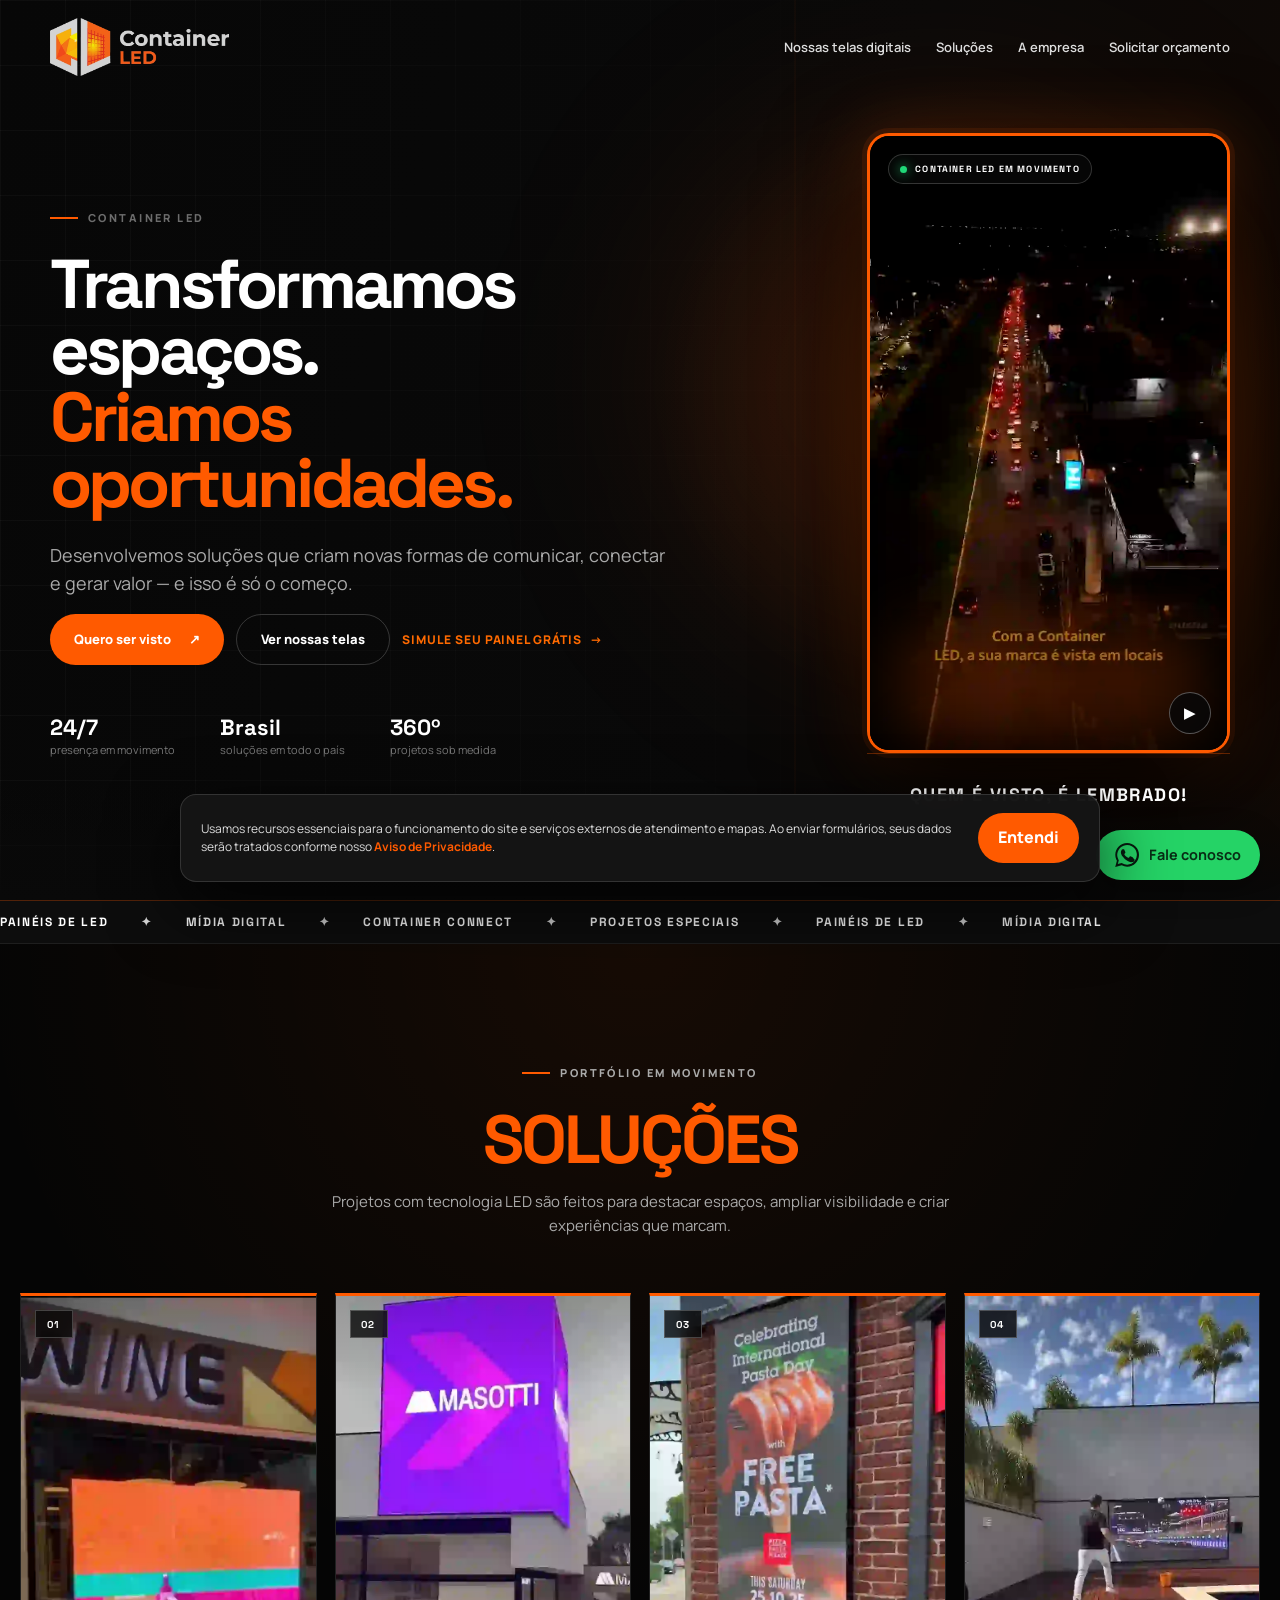
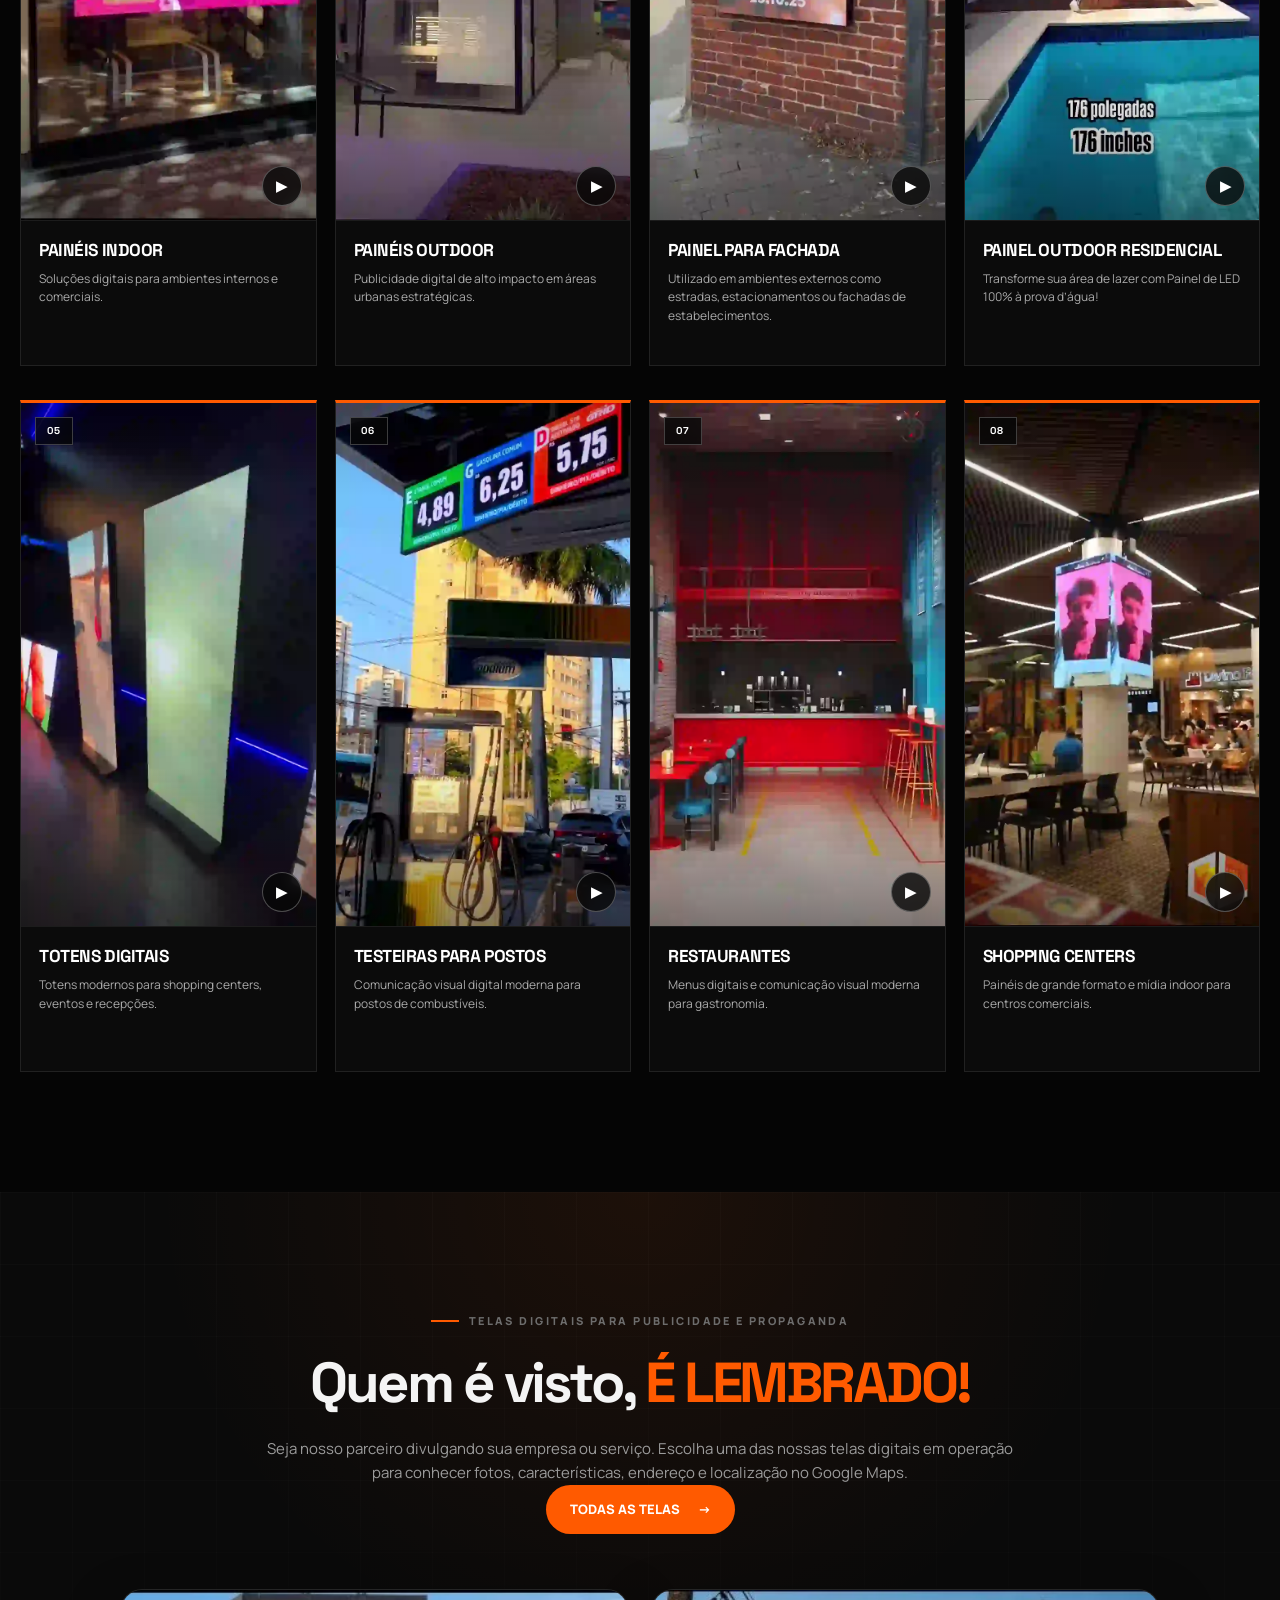
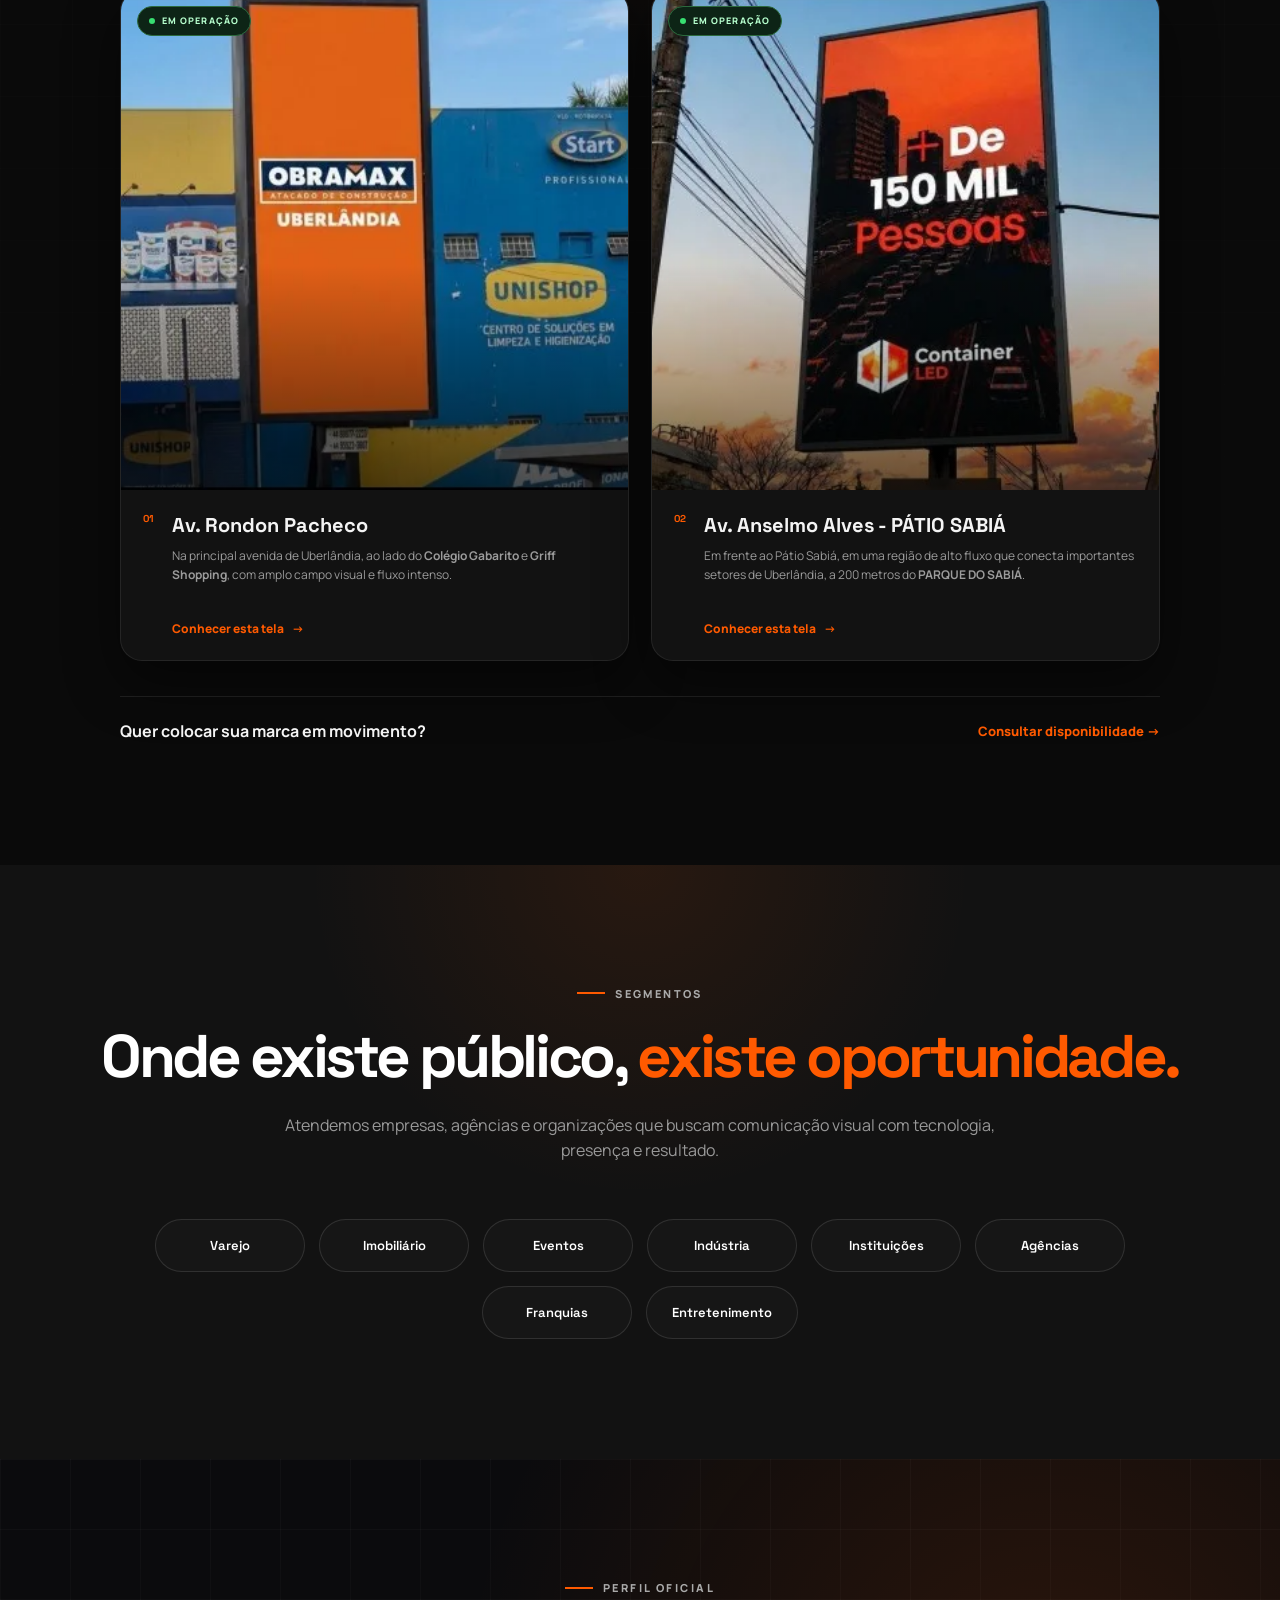
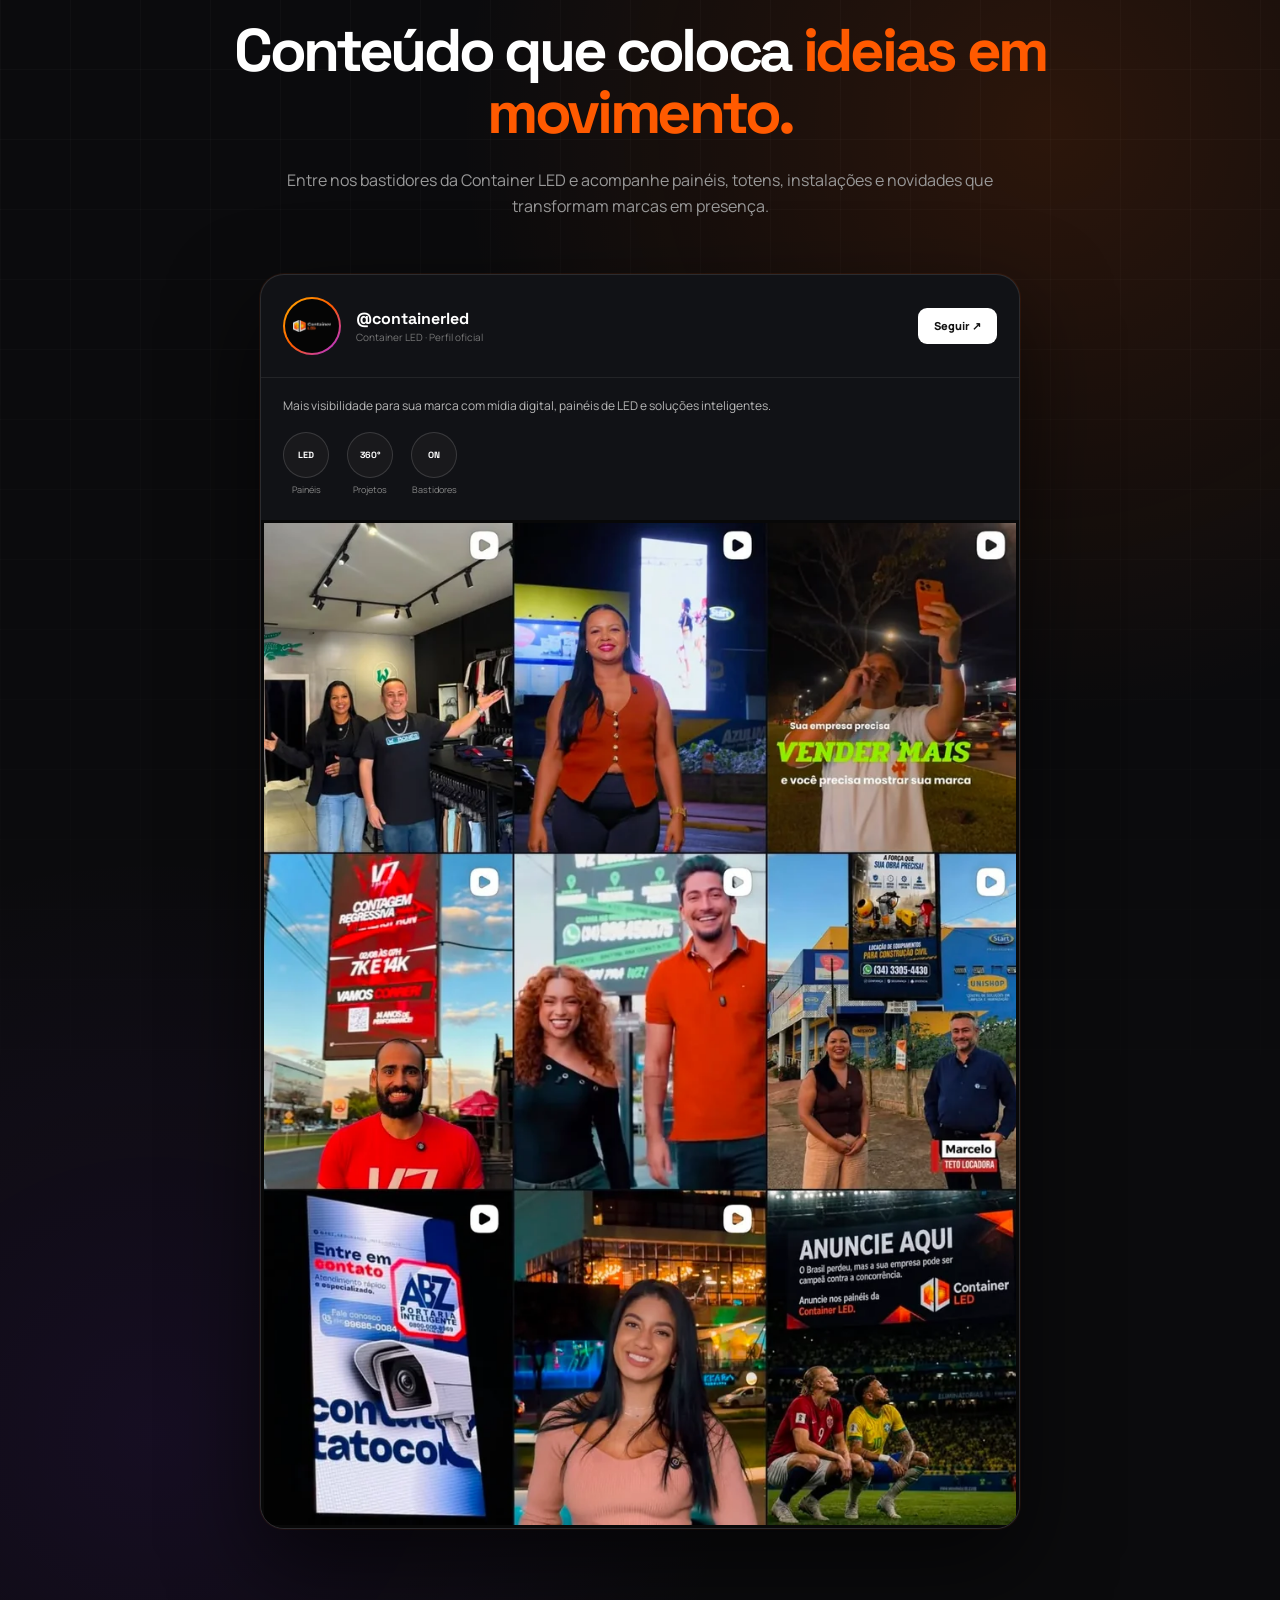
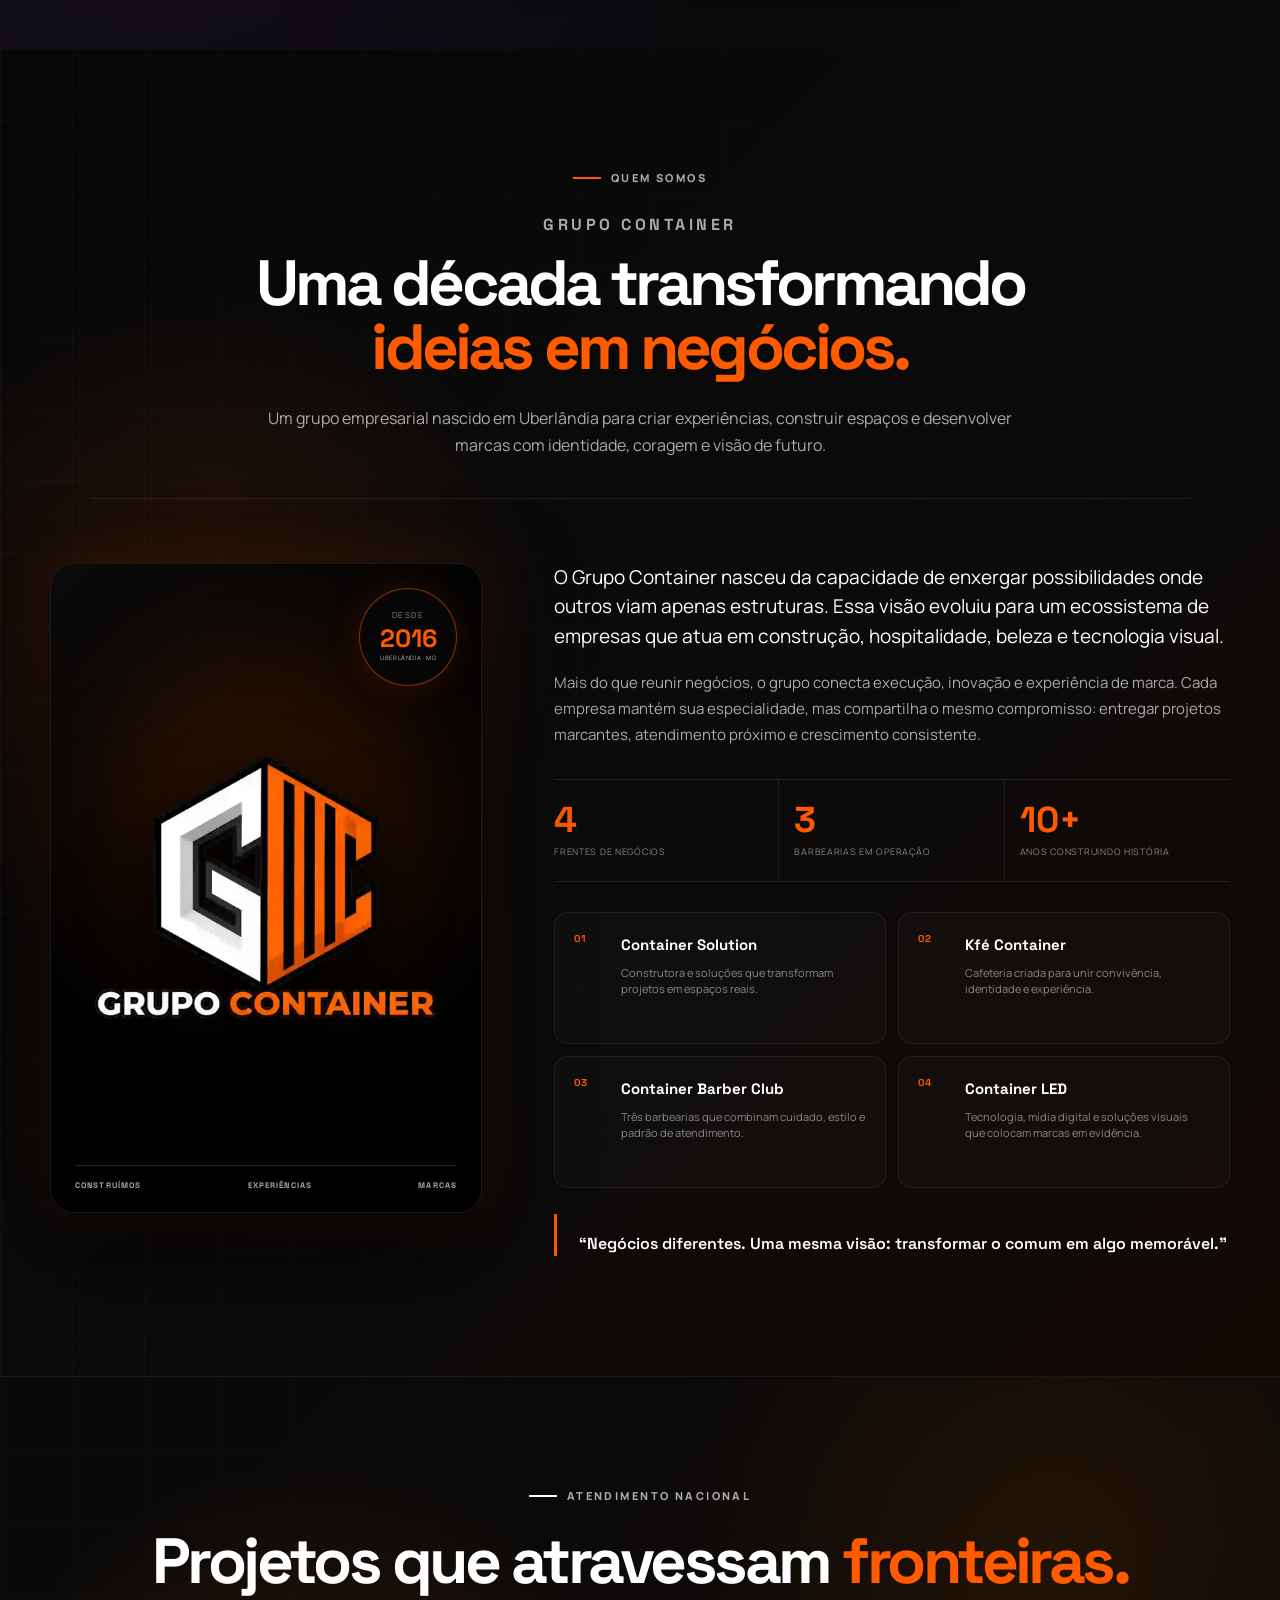
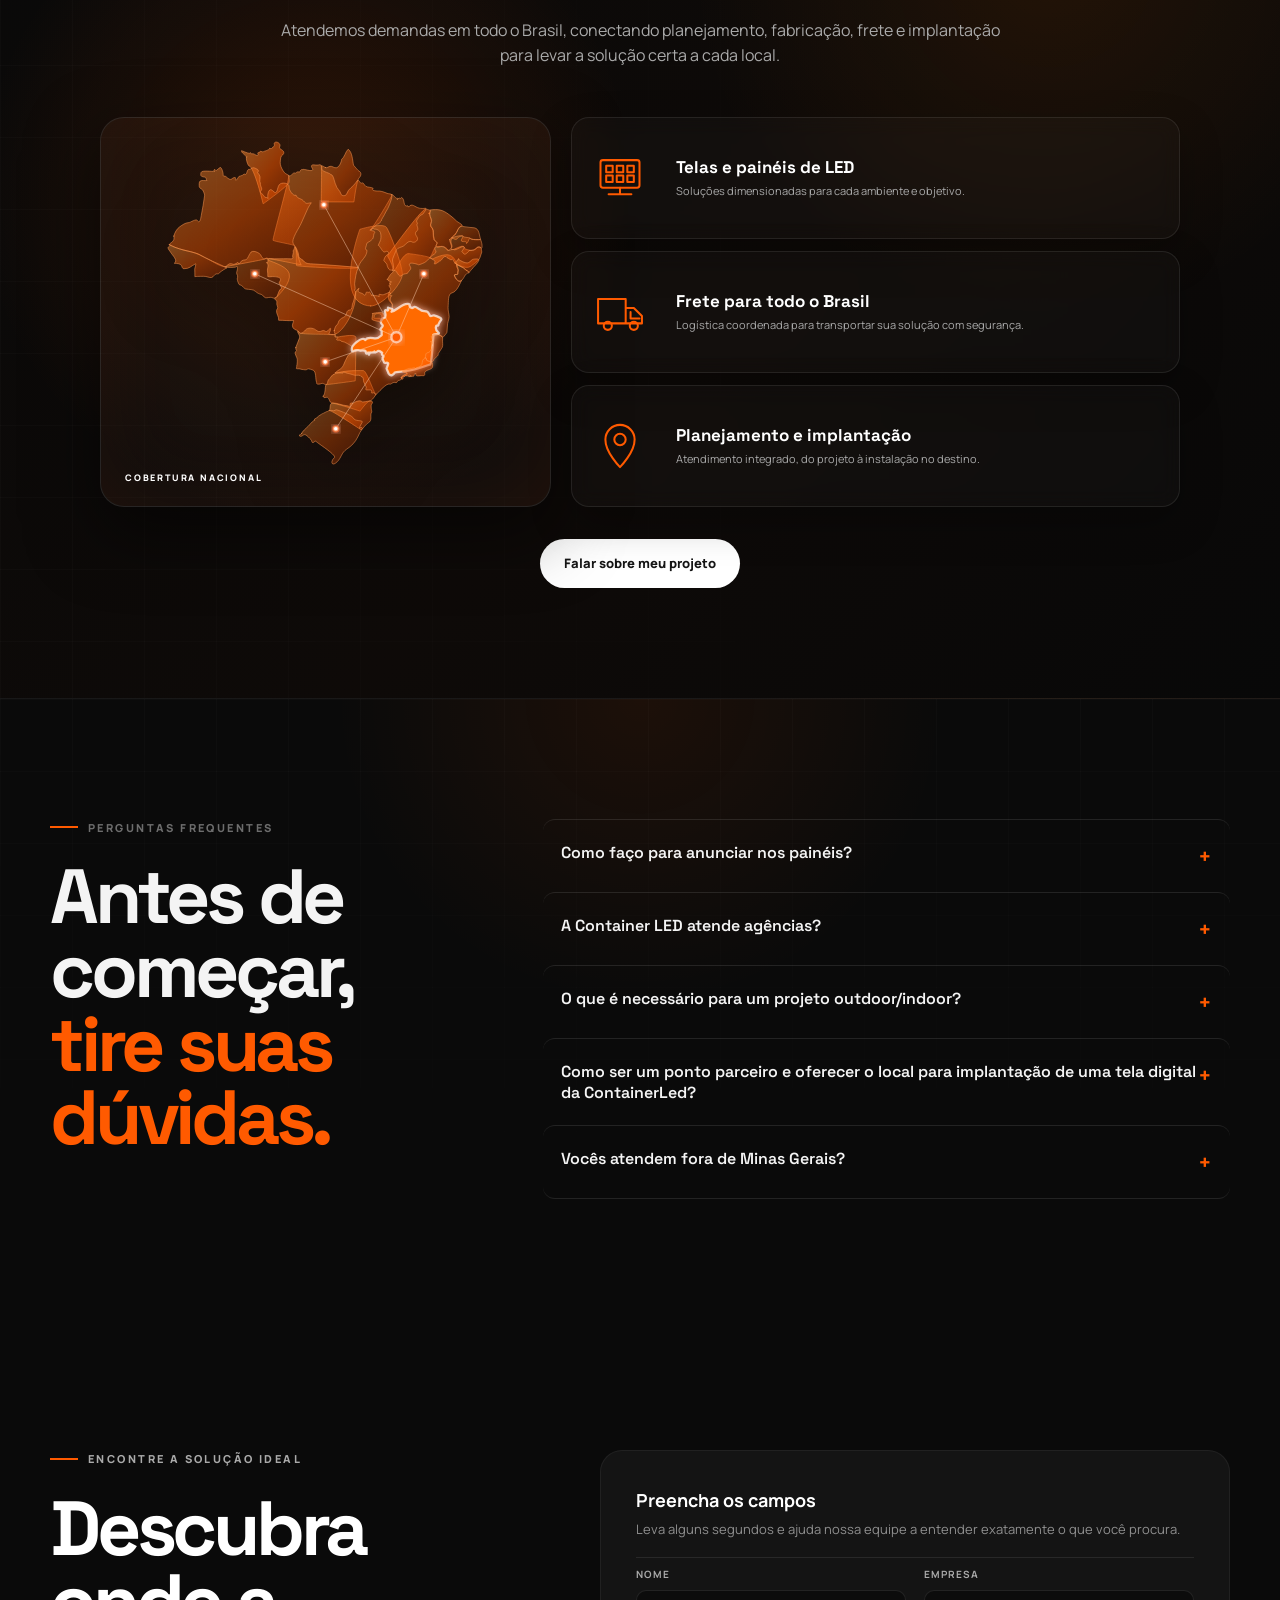
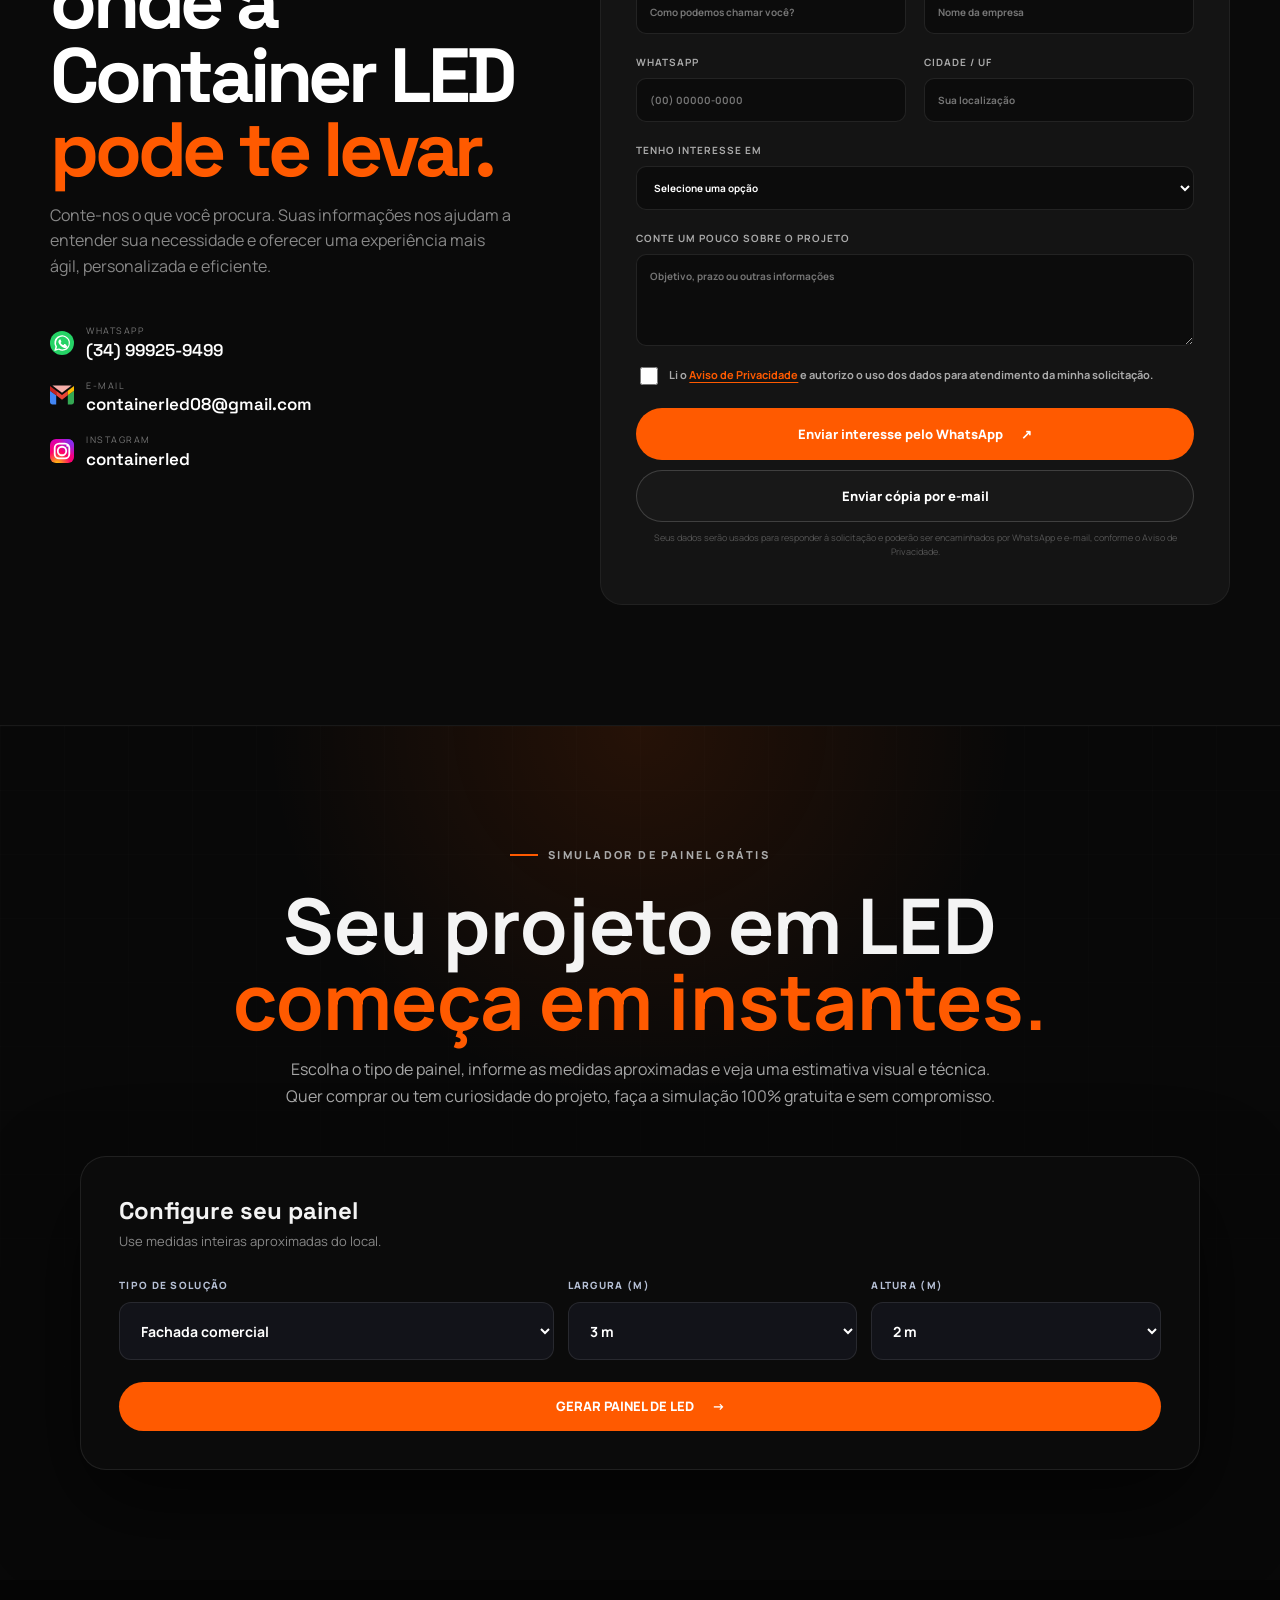
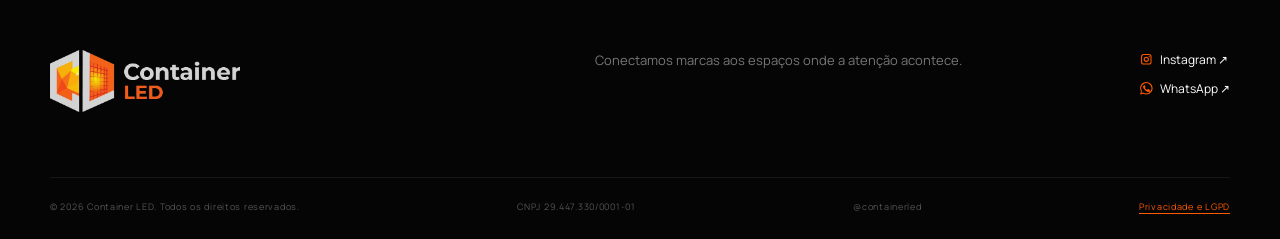
==== index.html @ d74124b4 "Atualiza catálogo de telas e adiciona Terminal Central" ====
<!doctype html>
<html lang="pt-BR">
<head>
  <meta charset="utf-8">
  <meta name="viewport" content="width=device-width, initial-scale=1">
  <meta name="description" content="Container LED: publicidade em painéis de LED, mobiliário urbano inteligente e soluções corporativas em LED em todo o Brasil.">
  <meta name="theme-color" content="#090909">
  <title>Container LED | Mídia que movimenta cidades</title>
  <link rel="preconnect" href="https://fonts.googleapis.com">
  <link rel="preconnect" href="https://fonts.gstatic.com" crossorigin>
  <link href="https://fonts.googleapis.com/css2?family=Manrope:wght@400;500;600;700;800&family=Space+Grotesk:wght@500;600;700&display=swap" rel="stylesheet">
  <link rel="stylesheet" href="styles-v36.css">
  <script src="script-v22.js" defer></script>
  <style>
    @media(max-width:960px){
      .main-nav.open{transform:translateX(0)!important}
      .main-nav .nav-cta{padding:0;border:0;border-radius:0;background:none}
    }
  </style>
</head>
<body>
  <a class="skip-link" href="#conteudo">Ir para o conteúdo</a>
  <header class="site-header" id="inicio">
    <div class="container nav-wrap">
      <a class="brand brand-image" href="#inicio" aria-label="Container LED - início"><img src="assets/container-led-logo.webp" alt="Container LED"></a>
      <button class="menu-toggle" aria-label="Abrir menu" aria-expanded="false" aria-controls="menu"><span></span><span></span><span></span></button>
      <nav id="menu" class="main-nav" aria-label="Navegação principal">
        <a href="/telas-digitais">Nossas telas digitais</a>
        <a href="#solucoes">Soluções</a>
        <a href="#empresa">A empresa</a>
        <a class="nav-cta" href="#orcamento">Solicitar orçamento</a>
      </nav>
    </div>
  </header>

  <main id="conteudo">
    <section class="hero hero-cinema">
      <div class="hero-grid" aria-hidden="true"></div>
      <div class="hero-orb hero-orb-one" aria-hidden="true"></div>
      <div class="container hero-layout">
        <div class="hero-content">
        <div class="eyebrow"><span></span> CONTAINER LED</div>
        <h1>Transformamos espaços.<br><em>Criamos oportunidades.</em></h1>
        <p>Desenvolvemos soluções que criam novas formas de comunicar, conectar e gerar valor — e isso é só o começo.</p>
        <div class="hero-actions">
          <a class="button button-primary" href="#orcamento">Quero ser visto <span>↗</span></a>
          <a class="button button-ghost" href="/telas-digitais">Ver nossas telas</a><a class="hero-simulator-link" href="#simulador">Simule seu painel grátis <span>→</span></a>
        </div>
        <div class="hero-stats" aria-label="Diferenciais">
          <div><strong>24/7</strong><span>presença em movimento</span></div>
          <div><strong>Brasil</strong><span>soluções em todo o país</span></div>
          <div><strong>360º</strong><span>projetos sob medida</span></div>
        </div>
        </div>
      <figure class="hero-panel hero-video-shell" aria-label="Container LED em movimento pela cidade">
        <div class="hero-video-frame">
          <video class="hero-main-video" autoplay muted loop playsinline preload="metadata" poster="assets/hero/video-primeira-pagina-poster.webp">
            <source src="assets/hero/video-primeira-pagina.mp4" type="video/mp4">
            Seu navegador não suporta vídeos HTML5.
          </video>
          <div class="hero-video-glow" aria-hidden="true"></div>
          <span class="hero-video-badge"><i></i> CONTAINER LED EM MOVIMENTO</span>
          <button class="hero-video-toggle" type="button" aria-label="Pausar vídeo principal">Ⅱ</button>
        </div>
        <figcaption><strong>QUEM É VISTO, É LEMBRADO!</strong></figcaption>
      </figure>
      </div>
    </section>

    <section class="marquee" aria-label="Soluções oferecidas"><div>PAINÉIS DE LED <span>✦</span> MÍDIA DIGITAL <span>✦</span> CONTAINER CONNECT <span>✦</span> PROJETOS ESPECIAIS <span>✦</span> PAINÉIS DE LED <span>✦</span> MÍDIA DIGITAL</div></section>

    <section class="section solutions-grid-section solutions-video-section" id="solucoes">
      <div class="container">
        <div class="solutions-grid-heading reveal">
          <div class="eyebrow light solutions-kicker"><span></span> PORTFÓLIO EM MOVIMENTO</div>
          <h2>SOLUÇÕES</h2>
          <p>Projetos com tecnologia LED são feitos para destacar espaços, ampliar visibilidade e criar experiências que marcam.</p>
        </div>
        <div class="solutions-video-grid">
          <article class="solution-video-card reveal">
            <div class="solution-video-media">
              <video class="solution-video" muted loop playsinline preload="metadata" poster="assets/videos/paineis-indoor-poster.webp" aria-label="Painel de LED indoor em ambiente comercial">
                <source src="assets/videos/paineis-indoor.mp4" type="video/mp4">
                Seu navegador não suporta vídeos HTML5.
              </video>
              <span class="solution-video-index">01</span>
              <button class="solution-video-toggle" type="button" aria-label="Pausar vídeo de PAINÉIS INDOOR" data-title="PAINÉIS INDOOR">Ⅱ</button>
            </div>
            <div class="solution-video-copy">
              <h3>PAINÉIS INDOOR</h3>
              <p>Soluções digitais para ambientes internos e comerciais.</p>
            </div>
          </article>
          <article class="solution-video-card reveal">
            <div class="solution-video-media">
              <video class="solution-video" muted loop playsinline preload="metadata" poster="assets/videos/paineis-outdoor-poster.webp" aria-label="Painel de LED outdoor em área urbana">
                <source src="assets/videos/paineis-outdoor.mp4" type="video/mp4">
                Seu navegador não suporta vídeos HTML5.
              </video>
              <span class="solution-video-index">02</span>
              <button class="solution-video-toggle" type="button" aria-label="Pausar vídeo de PAINÉIS OUTDOOR" data-title="PAINÉIS OUTDOOR">Ⅱ</button>
            </div>
            <div class="solution-video-copy">
              <h3>PAINÉIS OUTDOOR</h3>
              <p>Publicidade digital de alto impacto em áreas urbanas estratégicas.</p>
            </div>
          </article>
          <article class="solution-video-card reveal">
            <div class="solution-video-media">
              <video class="solution-video" muted loop playsinline preload="metadata" poster="assets/videos/painel-fachada-poster.webp" aria-label="Painel de LED instalado em fachada">
                <source src="assets/videos/painel-fachada.mp4" type="video/mp4">
                Seu navegador não suporta vídeos HTML5.
              </video>
              <span class="solution-video-index">03</span>
              <button class="solution-video-toggle" type="button" aria-label="Pausar vídeo de PAINEL PARA FACHADA" data-title="PAINEL PARA FACHADA">Ⅱ</button>
            </div>
            <div class="solution-video-copy">
              <h3>PAINEL PARA FACHADA</h3>
              <p>Utilizado em ambientes externos como estradas, estacionamentos ou fachadas de estabelecimentos.</p>
            </div>
          </article>
          <article class="solution-video-card reveal">
            <div class="solution-video-media">
              <video class="solution-video" muted loop playsinline preload="metadata" poster="assets/videos/outdoor-residencial-poster.webp" aria-label="Painel de LED outdoor em área residencial">
                <source src="assets/videos/outdoor-residencial.mp4" type="video/mp4">
                Seu navegador não suporta vídeos HTML5.
              </video>
              <span class="solution-video-index">04</span>
              <button class="solution-video-toggle" type="button" aria-label="Pausar vídeo de PAINEL OUTDOOR RESIDENCIAL" data-title="PAINEL OUTDOOR RESIDENCIAL">Ⅱ</button>
            </div>
            <div class="solution-video-copy">
              <h3>PAINEL OUTDOOR RESIDENCIAL</h3>
              <p>Transforme sua área de lazer com Painel de LED 100% à prova d’água!</p>
            </div>
          </article>
          <article class="solution-video-card reveal">
            <div class="solution-video-media">
              <video class="solution-video" muted loop playsinline preload="metadata" poster="assets/videos/totens-digitais-poster.webp" aria-label="Totem digital em ambiente comercial">
                <source src="assets/videos/totens-digitais.mp4" type="video/mp4">
                Seu navegador não suporta vídeos HTML5.
              </video>
              <span class="solution-video-index">05</span>
              <button class="solution-video-toggle" type="button" aria-label="Pausar vídeo de TOTENS DIGITAIS" data-title="TOTENS DIGITAIS">Ⅱ</button>
            </div>
            <div class="solution-video-copy">
              <h3>TOTENS DIGITAIS</h3>
              <p>Totens modernos para shopping centers, eventos e recepções.</p>
            </div>
          </article>
          <article class="solution-video-card reveal">
            <div class="solution-video-media">
              <video class="solution-video" muted loop playsinline preload="metadata" poster="assets/videos/testeiras-postos-poster.webp" aria-label="Testeira digital de LED em posto de combustível">
                <source src="assets/videos/testeiras-postos.mp4" type="video/mp4">
                Seu navegador não suporta vídeos HTML5.
              </video>
              <span class="solution-video-index">06</span>
              <button class="solution-video-toggle" type="button" aria-label="Pausar vídeo de TESTEIRAS PARA POSTOS" data-title="TESTEIRAS PARA POSTOS">Ⅱ</button>
            </div>
            <div class="solution-video-copy">
              <h3>TESTEIRAS PARA POSTOS</h3>
              <p>Comunicação visual digital moderna para postos de combustíveis.</p>
            </div>
          </article>
          <article class="solution-video-card reveal">
            <div class="solution-video-media">
              <video class="solution-video" muted loop playsinline preload="metadata" poster="assets/videos/restaurantes-poster.webp" aria-label="Painéis de LED e menus digitais em restaurante">
                <source src="assets/videos/restaurantes.mp4" type="video/mp4">
                Seu navegador não suporta vídeos HTML5.
              </video>
              <span class="solution-video-index">07</span>
              <button class="solution-video-toggle" type="button" aria-label="Pausar vídeo de RESTAURANTES" data-title="RESTAURANTES">Ⅱ</button>
            </div>
            <div class="solution-video-copy">
              <h3>RESTAURANTES</h3>
              <p>Menus digitais e comunicação visual moderna para gastronomia.</p>
            </div>
          </article>
          <article class="solution-video-card reveal">
            <div class="solution-video-media">
              <video class="solution-video" muted loop playsinline preload="metadata" poster="assets/videos/shopping-centers-poster.webp" aria-label="Painel de LED em shopping center">
                <source src="assets/videos/shopping-centers.mp4" type="video/mp4">
                Seu navegador não suporta vídeos HTML5.
              </video>
              <span class="solution-video-index">08</span>
              <button class="solution-video-toggle" type="button" aria-label="Pausar vídeo de SHOPPING CENTERS" data-title="SHOPPING CENTERS">Ⅱ</button>
            </div>
            <div class="solution-video-copy">
              <h3>SHOPPING CENTERS</h3>
              <p>Painéis de grande formato e mídia indoor para centros comerciais.</p>
            </div>
          </article>
        </div>
      </div>
    </section>

    <section class="section" id="paineis">
      <div class="container">
        <div class="section-heading media-exterior-heading reveal">
          <div class="eyebrow"><span></span> TELAS DIGITAIS PARA PUBLICIDADE E PROPAGANDA</div>
          <h2>Quem é visto, <em>É LEMBRADO!</em></h2>
          <p>Seja nosso parceiro divulgando sua empresa ou serviço. Escolha uma das nossas telas digitais em operação para conhecer fotos, características, endereço e localização no Google Maps.</p>
          <a class="button button-primary home-all-screens" href="/telas-digitais/">TODAS AS TELAS <span>→</span></a>
        </div>
        <div class="panel-cards two-panel-grid">
          <a class="location-card panel-choice reveal" href="/telas-digitais/" aria-label="Conhecer a Tela 01 da Avenida Rondon Pacheco">
            <div class="card-visual panel-photo"><img src="assets/painel-rondon.webp" alt="Painel da Avenida Rondon Pacheco"><span class="status status-live">Em operação</span></div>
            <div class="card-body"><span class="card-index">01</span><div><h3>Av. Rondon Pacheco</h3><p>Na principal avenida de Uberlândia, ao lado do <strong>Colégio Gabarito</strong> e <strong>Griff Shopping</strong>, com amplo campo visual e fluxo intenso.</p><span class="panel-open">Conhecer esta tela <b>→</b></span></div></div>
          </a>
          <a class="location-card panel-choice reveal" href="/telas-digitais/" aria-label="Conhecer a Tela 02 da Avenida Anselmo Alves, Pátio Sabiá">
            <div class="card-visual panel-photo"><img src="assets/painel-anselmo-patio-sabia.webp" alt="Painel da Avenida Anselmo Alves em frente ao Pátio Sabiá"><span class="status status-live">Em operação</span></div>
            <div class="card-body"><span class="card-index">02</span><div><h3>Av. Anselmo Alves - PÁTIO SABIÁ</h3><p>Em frente ao Pátio Sabiá, em uma região de alto fluxo que conecta importantes setores de Uberlândia, a 200 metros do <strong>PARQUE DO SABIÁ</strong>.</p><span class="panel-open">Conhecer esta tela <b>→</b></span></div></div>
          </a>
        </div>
        <div class="section-cta reveal"><p>Quer colocar sua marca em movimento?</p><a class="text-link" href="#orcamento" data-interest="Publicidade em painel de LED">Consultar disponibilidade <span>→</span></a></div>
      </div>
    </section>

    <section class="section dark-section segments-section" id="segmentos">
      <div class="container">
        <div class="section-heading centered-section-heading reveal">
          <div class="eyebrow light"><span></span> SEGMENTOS</div>
          <h2>Onde existe público, <em>existe oportunidade.</em></h2>
          <p>Atendemos empresas, agências e organizações que buscam comunicação visual com tecnologia, presença e resultado.</p>
        </div>
        <div class="segments reveal"><span>Varejo</span><span>Imobiliário</span><span>Eventos</span><span>Indústria</span><span>Instituições</span><span>Agências</span><span>Franquias</span><span>Entretenimento</span></div>
      </div>
    </section>
    <section class="section instagram-section instagram-profile-section" id="instagram">
      <div class="container">
        <div class="section-heading instagram-heading centered-section-heading reveal">
          <div class="eyebrow light"><span></span> PERFIL OFICIAL</div>
          <h2>Conteúdo que coloca <em>ideias em movimento.</em></h2>
          <p>Entre nos bastidores da Container LED e acompanhe painéis, totens, instalações e novidades que transformam marcas em presença.</p>
        </div>
        <div class="instagram-profile-stage reveal">
          <div class="instagram-profile-card">
            <div class="instagram-profile-bar">
              <span class="instagram-avatar"><img src="assets/container-led-logo.webp" alt=""></span>
              <div><strong>@containerled</strong><span>Container LED · Perfil oficial</span></div>
              <a href="https://www.instagram.com/containerled/" target="_blank" rel="noopener">Seguir ↗</a>
            </div>
            <p class="instagram-bio">Mais visibilidade para sua marca com mídia digital, painéis de LED e soluções inteligentes.</p>
            <div class="instagram-highlights" aria-label="Conteúdos do Instagram"><span><i>LED</i>Painéis</span><span><i>360°</i>Projetos</span><span><i>ON</i>Bastidores</span></div>
            <div class="instagram-preview-grid instagram-feed-thumbnail-wrap">
              <a class="instagram-feed-thumbnail" href="https://www.instagram.com/containerled/" target="_blank" rel="noopener" aria-label="Abrir o perfil oficial @containerled no Instagram">
                <img src="assets/instagram-feed-containerled.webp" alt="Miniatura do perfil oficial da Container LED no Instagram com nove publicações recentes">
              </a>
            </div>
          </div>
        </div>
      </div>
    </section>
    <section class="section company-section company-authority" id="empresa">
      <div class="company-authority-grid-bg" aria-hidden="true"></div>
      <div class="container">
        <div class="company-authority-heading company-centered-heading reveal">
          <div class="eyebrow light"><span></span> QUEM SOMOS</div>
          <p class="company-signature">GRUPO CONTAINER</p>
          <h2>Uma década transformando <em>ideias em negócios.</em></h2>
          <p>Um grupo empresarial nascido em Uberlândia para criar experiências, construir espaços e desenvolver marcas com identidade, coragem e visão de futuro.</p>
        </div>
        <div class="company-authority-grid">
          <div class="company-art company-art-authority reveal">
            <div class="company-art-halo" aria-hidden="true"></div>
            <img src="assets/hero/grupo-container-logo.webp" alt="Logomarca oficial do Grupo Container">
            <div class="company-seal"><small>DESDE</small><strong>2016</strong><span>UBERLÂNDIA · MG</span></div>
            <div class="company-art-caption"><span>CONSTRUÍMOS</span><span>EXPERIÊNCIAS</span><span>MARCAS</span></div>
          </div>
          <div class="company-copy company-authority-copy reveal">
            <p class="company-lead">O Grupo Container nasceu da capacidade de enxergar possibilidades onde outros viam apenas estruturas. Essa visão evoluiu para um ecossistema de empresas que atua em construção, hospitalidade, beleza e tecnologia visual.</p>
            <p>Mais do que reunir negócios, o grupo conecta execução, inovação e experiência de marca. Cada empresa mantém sua especialidade, mas compartilha o mesmo compromisso: entregar projetos marcantes, atendimento próximo e crescimento consistente.</p>
            <div class="group-proof" aria-label="Números do Grupo Container">
              <div><strong>4</strong><span>frentes de negócios</span></div>
              <div><strong>3</strong><span>barbearias em operação</span></div>
              <div><strong>10+</strong><span>anos construindo história</span></div>
            </div>
            <div class="group-brands" aria-label="Empresas do Grupo Container">
              <article><span>01</span><div><strong>Container Solution</strong><p>Construtora e soluções que transformam projetos em espaços reais.</p></div></article>
              <article><span>02</span><div><strong>Kfé Container</strong><p>Cafeteria criada para unir convivência, identidade e experiência.</p></div></article>
              <article><span>03</span><div><strong>Container Barber Club</strong><p>Três barbearias que combinam cuidado, estilo e padrão de atendimento.</p></div></article>
              <article><span>04</span><div><strong>Container LED</strong><p>Tecnologia, mídia digital e soluções visuais que colocam marcas em evidência.</p></div></article>
            </div>
            <blockquote>“Negócios diferentes. Uma mesma visão: transformar o comum em algo memorável.”</blockquote>
          </div>
        </div>
      </div>
    </section>

    <section class="brazil-section national-section" id="brasil">
      <div class="container brazil-content brazil-centered reveal">
        <div class="national-heading">
          <div class="eyebrow light"><span></span> ATENDIMENTO NACIONAL</div>
          <h2>Projetos que atravessam <em>fronteiras.</em></h2>
          <p>Atendemos demandas em todo o Brasil, conectando planejamento, fabricação, frete e implantação para levar a solução certa a cada local.</p>
        </div>
        <div class="national-coverage">
          <div class="coverage-map" aria-label="Cobertura em todo o território brasileiro">
            <!-- Geometria do mapa adaptada de LucasBassetti/mapa-brasil-svg (MIT). Consulte THIRD_PARTY_NOTICES.md. -->
            <svg class="brazil-map-graphic" viewBox="0 0 450 460" role="img" aria-label="Mapa do Brasil em laranja com o estado de Minas Gerais destacado">
  <title>Atendimento em todo o Brasil, com Minas Gerais em destaque</title>
  <defs>
    <linearGradient id="br-map-fill" x1="0" y1="0" x2="1" y2="1"><stop offset="0" stop-color="#ff9a3d"></stop><stop offset=".52" stop-color="#ff5a00"></stop><stop offset="1" stop-color="#9f2e00"></stop></linearGradient>
    <filter id="br-map-glow" x="-30%" y="-30%" width="160%" height="160%"><feGaussianBlur stdDeviation="5" result="blur"></feGaussianBlur><feMerge><feMergeNode in="blur"></feMergeNode><feMergeNode in="SourceGraphic"></feMergeNode></feMerge></filter>
  </defs>
  <g class="brazil-states"><g class="brazil-state" data-state="Tocantins" data-code="17"><path d="M289.558,235.641 c16.104,0.575,44.973-31.647,44.835-45.259c-0.136-13.612-17.227-58.446-22.349-66.088c-5.122-7.628-37.905,2.506-37.905,2.506 S234.852,233.695,289.558,235.641z"></path></g><g class="brazil-state" data-state="Bahia" data-code="29"><path d="M313.276,197.775 c2.084-2.739,3.506-7.012,6.464-8.764c1.641-0.973,3.232-4.684,4.271-5.163c2.304-1.014,12.161-25.143,20.706-22.513 c1.095,0.342,29.881,3.478,32.153,7.532c2.246-0.506,17.582-8.804,25.829-4.999c9.172,4.246,11.225,20.679,11.2,20.843 c0.107,0.328-0.823,5.765-0.985,5.929c-1.15,1-5.258-0.807-4.22,2.138c1.317,3.751,5.094,10.583,9.97,6.613 c-3.669,6.574-6.846,16.022-13.966,17.747c-5.808,1.411-4.605,13.421-5.178,18.037c-0.465,3.75,0.192,8.448,1.014,12.117 c1.148,4.959-0.821,8.6-1.808,13.42c-0.822,4.162-0.219,8.299-0.987,12.297c-0.271,1.286-4.407,5.723-5.559,7.148 c-1.616-1.426-63.952-37.248-73.1-36.265c1.149-3.738,2.438-9.559-0.741-12.723c-8.625-8.572-0.135-19.335-0.162-19.432 c-0.546-1.725-5.396-6.079-0.026-7.175c-3.175,0.959-1.944-4.027,0.875-3.012C316.726,200.733,314.044,200.527,313.276,197.775z"></path></g><g class="brazil-state" data-state="Sergipe" data-code="28"><path d="M408.561,191.735 c0.521-1.505,2.465-0.725,3.533-0.794c2.273-0.164,0.494-2.738,1.095-3.778c2.026-3.793-2.738-5.999-1.998-10.408 c4.024,1.931,9.448,3.397,12.408,6.89c1.343,1.533,5.504,2.656,5.832,4.847c-6.822,0.384-6.901,8.819-11.942,11.572 C413.545,202.212,407.055,193.721,408.561,191.735z"></path></g><g class="brazil-state" data-state="Pernambuco" data-code="26"><path d="M373.011,167.238 c2.709-0.795,6.218-14.106,8.325-15.106c4.136-1.986,17.255-1.437,17.8,4.903c-0.437-0.068,8.189-2.273,7.479-1.466 c1.7-0.711,10.518-4.723,12.599-4.82c0.274-0.013,4.603,0.905,3.068,2.315c-0.464,0.439,4.219,3.698,10.789,3.45 c4.66-0.176,5.179-3.436,8.627-4.409c5.89-1.67,4.737,3.698,5.589,6.943c-1.182,2.684-1.646,5.586-2.74,8.285 c-1.533,3.792-9.804,9.791-13.39,12.119c-7.287,4.778-21.802-4.067-22.762-5.67c-0.602-0.985-2.55-5.121-3.178-5.107 c-0.629,0.356-1.04,0.861-1.287,1.519c-0.904-0.013-7.256-3.533-7.502-4.655c-4.769-1.151-5.425,6.108-8.957,6.19 c0.219,0.108-8.244,6.681-7.506,3.314C383.556,170.4,374.241,168.566,373.011,167.238z"></path></g><g class="brazil-state" data-state="Alagoas" data-code="27"><path d="M413.953,169.018 c3.78,3.313,9.424,5.505,12.547,5.491c3.229-0.013,5.009-3.328,7.421-4.794c1.177-0.712,10.297-1.93,9.174,1.042 c-1.807,4.848-7.122,8.585-10.024,12.789c-2.792,2-3.423,7.093-6.354,1.864c-3.259,0.424-3.722-4.424-6.957-4.477 c-3.668-2.261-7.998-3.769-11.201-6.342C410.615,172.646,412.751,171.359,413.953,169.018z"></path></g><g class="brazil-state" data-state="Rio Grande do Norte" data-code="24"><path d="M404.698,138.795 c2.383-4.027,6.574-6.123,8.49-11.149c1.973-5.107,3.834-5.818,8.764-4.642c5.041,1.207,9.339,0.837,14.57,1.671 c7.534,1.193,6.848,10.968,9.206,16.516c-1.919,1.096-13.972,0.521-15.064-1.657c-1.041-2.067-2.904,7.107-5.094,7.3 c1.532-5.847-12.654,1.78-5.424-8.683c2.545-3.67-6.302-0.808-6.711,0.725C410.121,144.013,407.217,139.151,404.698,138.795z"></path></g><g class="brazil-state" data-state="Ceará" data-code="23"><path d="M372.379,104.409 c0.437-1.368,2.961-3.627,1.043-5.025c12.106-1.328,17.581-0.849,27.66,6.723c4.026,3.054,6.822,5.574,10.571,9.147 c1.317,1.273,7.614,4.313,7.914,6.164c-0.054-0.316-5.396,3.696-5.997,5.217c-1.066,2.684-2.659,6.093-4.3,8.298 c0.025-0.055-6.903,3.957-3.532,4.217c-4.41,3.821-1.015,8.135-0.797,11.517c0.196,2.767-4.38,7.587-6.765,5.422 c-2.244-1.999-3.998-5.711-7.779-5.094c-1.998,0.329-5.476,2.189-7.612,0.479c-2.52-2.054,3.669-5.162-0.545-7.354 c-6.987-3.615-1.264-15.393-6.684-20.239c-3.504-3.136,1.753-7.313,0.109-10.749C374.952,111.68,373.694,105.244,372.379,104.409 C373.035,102.314,374.815,105.971,372.379,104.409z"></path></g><g class="brazil-state" data-state="Piauí" data-code="22"><path d="M320.781,185.478 c2.465-5.149-7.505-20.801-7.505-20.801s47.354-65.868,54.285-66.841c0.299-0.042,6.243,1.768,6.463,2.219 c0.438,0.863-0.821,5.244-0.685,6.587c0.275,2.629,2.879,6.587,2.328,8.684c-1.15,4.736-1.863,6.134,1.369,9.901 c2.794,3.245,0.325,10.16,2.544,14.269c-1.778,4.23,4.768,3.656,3.943,7.613c-0.655,3.163-5.424,7.655-1.176,10.312 c0.274,4.642-4.685,4.983-6.79,7.818c-2.631,2.835-5.535,5.013-7.999,7.888c-0.55,0.671-8.821,4.096-9.998,4.082 c0.302-0.301-17.665-6.449-11.967,2.354c2.463,3.808-1.505,5.56-3.177,8.778c-0.633,2.164-5.836,0.958-7.836,3.205 C328.176,198.748,327.409,180.727,320.781,185.478z"></path></g><g class="brazil-state" data-state="Maranhão" data-code="21"><path d="M288.845,127.827 c4.108-2.726,31.195-48.985,31.386-50.395c1.235,0.397,6.084,7.435,7.562,5.025c0.493,0.013-0.328,2.15-0.547,2.396 c-0.054-0.135,2.189-2.286,2.52-2.436c0.521-0.233,1.948,1.903,3.451-0.726c5.642,1.575,1.314,14.31,9.121,11.694 c-1.147,0.384,1.452,0.74,0.848,1.905c5.095-6.587,8.488-0.027,15.337,1.491c2.025,0.466,6.243,0.575,8.162,0.207 c3.808-0.823-2.082,6.847-2.082,6.887c-1.369,2.986-5.041,1.713-6.818,5.683c-0.684,1.549-3.506,4.327-3.042,6.148 c0.494,1.781,2.081,2.863,0.274,4.629c0.603,2.793,3.066,7.109-0.385,9.12c-4.601,4.383,2.304,7.52,1.316,11.598 c-0.9,3.726-6.244,5.725-9.147,2.78c-4.847-0.11-6.872,3.821-10.406,6.45c-2.74,2.041-8.793,2.493-10.327,5.642 c-1.918,3.929-3.699,8.763-5.341,12.79c-1.699,4.204,6.383,18.762-4.328,15.611c-0.932-0.273-3.396-4.725-3.396-5.738 c-0.081-3.739-2.738-4.176-4.821-7.477c0.356-3.025,2.466-6.929,4.766-8.052c3.342-1.63,1.919-6.629-2.466-4.465 c-3.505,1.726-4.709-2.794-6.958-5.287c0.548,0.59-3.064-4.696-3.146-3.697c0.19-1.89,2.876-5.833,3.341-8.448 c0.575-3.259,0.52-6.764-0.521-10.105c-0.63-2.068-4.656-4.521-6.518-4.437c-1.289,0.287-2.443,0-3.427-0.878 C290.983,125.675,290.983,128.044,288.845,127.827z"></path></g><g class="brazil-state" data-state="Amapá" data-code="16"><path d="M225.198,39.089 c3.274,1.165,3.985-1.315,6.572-1.74c3.616-0.603,5.683,2.725,9.037,2.067c4.055-0.78,7.093-8.025,7.314-11.598 c4.492-3.534,5.503-11.258,9.42-14.68c6.055,4.258,6.11,15.788,7.589,22.485c-0.164,0.083,6.57,7.998,7.944,8.682 c3.396,1.657,3.366,6.203,0.078,9.34c-3.777,3.587-7.449,34.275-7.449,34.275h-46.489c0,0,0.932-50.366,0-51.449 C221.814,36.458,223.334,38.417,225.198,39.089z"></path></g><g class="brazil-state" data-state="Pará" data-code="15"><path d="M173.378,50.619 c2.259,2.63,5.629-4.478,7.901-3.82c3.19,0.918,1.478-1.108,5.026-1.752c1.931,0.806,3.096,0.273,3.519-1.631 c0.535-1.26,1.453-1.726,2.725-1.384c1.768-1.684,13.558,3.603,14.68,0.384c0.629-1.821-4.287-5.709-0.302-6.997 c1.643-0.533,6.012,0.808,8.75-0.068c3.986-1.288,4.876,2.684,4.382,6.066c0.631,3.587,13.145,5.766,12.982,7.97 c3.589-1.518,5.354,12.763,7.105,14.447c0.357,4.26,6.304,8.585,7.07,12.544c0.628,3.396,7.065,3.616,8.213,0.095 c2.578-8.133,9.696-10.022,13.475-16.651c4.603-8.038,3.725,3.752,8.955,1.067c2.11,0.411,2.876,3.629,4.574,4.724 c3.18,2.027,7.779,0.974,10.572,3.013c-4.192,4.382,8.188,3.752,9.231,3.875c4.682,0.575,8.104,2.383,11.855,3.629 c-0.164-0.069,4.792,0.52,5.178,1.245c2.026,3.767-4.904,19.214-6.382,21.486c-1.121,1.713-2.932,4.985-3.727,6.834 c-0.902,2.026-4.764,7.313-4.655,9.229c-1.888,0.972-2.248,4.835-5.012,4.328c-3.096,3.026-8.187,4.999-10.27,8.956 c2.057,0.781,8.325,1.041,5.311,4.272c-0.821,0.877-1.094,5.533-1.615,6.833c-0.575,1.384-4.464,4.779-6.108,5.34 c-4.107,1.426-2.736,4.135-4.271,7.655c-0.933,2.054-0.546,3.491,1.756,4.339c-0.083,2.835-0.988,5.575-2.385,7.998 c-3.041,5.245-9.009,9.818-10.079,16.27c-3.261,3.408-87.066-1.22-87.464-2.644c-1.423-5.012,1.508-24.006-2.808-27.88 c-0.19-2.082-29.893-6.299-30.714-8.081C150.016,140.479,173.173,58.561,173.378,50.619z M319.139,77.664 C319.302,76.912,319.74,78.76,319.139,77.664z"></path></g><g class="brazil-state" data-state="Roraima" data-code="14"><path d="M113.18,24.107 c-0.972-2.753-7.861-5.889-6.999-8.984c0.068-0.232,13.229,6.053,12.79,2.808c0.398,1.329,1.219,1.889,2.439,1.685 c1.889-1.301,7.148,4.204,8.216,1.889c0.438-0.959-1.657-3.753,0.74-3.848c1.026,0.438,1.534,0.164,1.52-0.822 c0.835-1.752,3.575,0.219,4.793,0.083c0.767-1.056,10.625-3.026,9.037-5.094c1.37,0.438,4.574,0.808,4.63-1.547 c4.546-2.054,1.15-4.409,2.644-6.354c2.177-2.82,9.791,0.809,7.327,5.738c-1.972,3.93,7.121,4.027,5.724,9.366 c-0.452,1.686-2.479,2.724-3.423,3.971c-1.179,1.546-1.836,9.243-1.356,11.53c1.041,4.889,3.231,8.695,6.134,12.16 c1.712,2.027,5.614,2.261,5.724,4.369c0.164,2.945,1.165,6.177,0.329,9.092c-1.547,5.424-36.618,30.471-36.618,30.471 s-12.517-52.736-20.335-54.063C115.261,36.417,111.523,25.682,113.18,24.107z"></path></g><g class="brazil-state" data-state="Amazonas" data-code="13"><path d="M10.078,136.412 c1.15-4.972,4.258-10.394,8.215-13.105c4.41-3.027,7.656-5.71,13.105-6.082c2.165-0.149,10.216-5.75,11.983-2.984 c3.711,5.765,4.998-3.739,5.574-7.025c1.726-9.667,3.697-19.322,4.86-29.086c-0.342-1.356-2.013-6.231-2.833-7.163 c-1.453-1.616-4.287-2.122-4.768-4.544c-0.272-1.452-0.574-7.258,1.109-8.121c3.494-1.768,6.547-0.042,9.737-0.89 c-2.561-4.053,0.302-4.327-5.532-5.135c-3.438-0.466-3.971-2.466-2.738-6.368c1.053-3.3,15.898-1,19.088-1.396 c-1.534,0.178-1.11-2.479-0.042-2.616c1.274-0.165,1.576,2.684,3.165,0.998c1.286-1.395,3.189-2.915,4.6-3.751 c2.438-1.45,4.533,8.217,4.465,9.833c-0.041,0.78-0.137,2.438,1.177,2.246c3.012-0.466,4.219,2.849,7.273,4.231 c3.778,1.713,3.929-1.355,7.023-2.068c4.301-0.985,0.711,3.396,2.383,3.793c1.589,0.385,3.806-4.969,4.821-5.572 c0.93-0.533,3.725-0.753,4.846-1.602c3.013-2.245,1.933-1.686,3.492-1.206c3.478,1.041,2.233-8.367,6.491-7.066 c1.822-0.466,3.643-2.34,5.533-2.423c1.041-0.043,6.066,2.287,6.544,3.147c0.589,1.465,0.316,2.795-0.793,3.986 c1.575,1.425,2.698,3.149,3.355,5.162c0.904,2.862-1.286,6.807,0.588,9.299c-0.22,6.655,4.808,7.887-0.396,12.597 c0.192-0.178,6.711,7.067,7.121,8.039c0.971-0.711,4.066,0.849,4.381,1.535c-1.658-3.629,0.547-17.09,6.628-10.915 c7.203,7.327,5.491-3.615,9.148-8.627c2.834-3.875,14.597-3.136,14.077,3.246c-1.082,3.273,6.271,14.256,9.667,11.436 c2.26,5.737,6.889,4.285,10.407,8.051c5.094,5.464,4.37,3.396,11.313,2.848c-2.259,3.602-3.425,4.808-5.272,8.86 c-3.149,6.862-6.15,13.776-9.204,20.678c-2.437,5.505-14.843,23.471-11.105,28.442c4.806,6.395,9.339,30.183,11.324,29.934 c-6.162-0.26-48.079-10.625-51.652-8.105c-1.453,1.013-53.626,10.503-55.9,10.819c-6.369,0.875-18.09-7.272-23.719-10.136 c-8.601-4.381-16.61-8.981-26.088-11.05c-10.282-2.259-20.635-4.793-29.878-10.011C4.121,145.766,12.433,144.779,10.078,136.412z"></path></g><g class="brazil-state" data-state="Acre" data-code="12"><path d="M3.656,148.545 c12.557,7.544,27.524,8.367,41.082,13.2c12.802,8.065,27.278,12.845,40.616,19.872c-2.834,1.205-7.587,4.382-9.983,6.395 c-2.93,2.45-1.3,2.04-4.628,1.957c-2.93-0.069-3.957,4.615-7.203,5.259c-2.999,0.603-7.161-1.958-10.995-1.697 c-1.905,0.136-11.969-0.056-12.64,0.603c0.313-3.642-0.385-7.299-0.165-10.941c0.096-1.439,1.998-6.533,1.245-7.451 c-6.82,3.149-8.339,7.19-16.733,7.013c-2.136-0.042-2.562-2.492-3.081-4.001c-1.247-3.572-7.218-3.422-10.559-3.778 c6.299-3.41-3.107-11.9-5.216-15.679c-0.52-0.918-3.588-4.655-3.629-5.957C1.642,150.174,6.612,151.968,3.656,148.545z"></path></g><g class="brazil-state" data-state="Rondônia" data-code="11"><path d="M83.34,180.232 c0.931-1.574,5.341-4.668,6.312-4.656c1.355-0.067,2.671,0.138,3.958,0.603c3.012,1.44,2.039-1.135,5.341-0.123 c-1.274-2.287,3.793-2.943,2.86-0.315c3.068,0.247,2.725-4.683,6.668-5.12c4.438-0.508,5.054-0.646,7.122-4.534 c0.135-0.246,2.628-5.519,2.752-5.025c2.191-6.491,14.585-0.878,15.638,3.355c0.397,1.615,1.834,3.137,3.642,4.369 c1.246,0.862,6.327-3.999,6.134,1.314c-0.78,1.274,26.663,7.656,30.005,19.282c3.82,13.338-16.421,32.167-18.173,34.043 c-4.464,1.191-2.039,1.726-6.6,0.15c-2.574-0.875-6.422,0.986-9.08,0.289c-2.409-0.645-3.041-3.957-5.86-4.683 c-3.055-0.78-5.423-1.795-7.654-3.93c-4.041-3.876-8.983-2.645-14.475-3.808c-1.835-0.083-6.053-6.779-7.874-5.327 c-1.821-0.438-5.381-9.094-3.397-11.204c0.124-1.67-0.26-3.204-1.163-4.627c-0.986-2.644,1.041-5.026,0.863-7.806 c-0.384-6.081-1.028-1.986-3.382-1.903C94.336,180.686,85.957,181.671,83.34,180.232z"></path></g><g class="brazil-state" data-state="Mato Grosso" data-code="51"><path d="M142.237,173.962 c4-0.316-1.888-6.452,5-5.738c7.914,0.808,16.295,0.328,24.279,0.218c1.629-0.013,8.902,1.288,7.395-1.833 c-1.192-2.453,1.821-6.425,0.425-9.725c2.027-0.864,1.289-3.807,2.629-5.107c1.151-1.123,4.176,7.244,4.436,7.819 c1.097,2.451,0.398,5.478,1.932,7.654c1.41,1.987,4.574,2.136,5.889,4.259c3.136,5.136,10.845,4.137,17.13,4.657 c20.159,1.656,40.356,2.669,60.486,4.752c-3.48,7.763-3.999,14.912-5.122,22.552c-0.437,2.972,1.863,7.163-0.056,10.065 c1.945,1.287,1.346,2.753,1.424,4.409c1.151,25.129-20.429,60.186-33.548,58.569c-10.914-1.369-45.3,0.058-46.928-3.396 c-1.165-3.944-6.136-2.658-8.395-6.603c-2.301-4.051,0.684-6.299,0.737-10.242c-6.997,0.603-14.09-0.384-21.102-0.324 c0.793-5.016-3.725-9.288-2.929-13.809c0.519-3.025,2.726-2.916,0.932-6.79c-1.206-2.589-0.261-4.247-0.699-6.382 c-0.289-1.385-1.042-1.876-2.124-2.424c-2.931-1.493,1.246-2.48,2.056-3.644c1.726-2.465,3.299-11.394,6.545-11.612 c1.219-1.999-1.781-3.643-1.465-5.56c-3.902-3.588,0.506-4.643,0.369-7.984c-0.151-3.627-9.654-3.944-12.256-3.751 c-1.821,0.137-4.109,0.562-5.888-0.094c0.493-3.521-0.521-6.054-0.535-9.217c-0.014-2.286,1.288-5.177,0.835-7.45 C143.581,176.618,141.937,174.714,142.237,173.962z"></path></g><g class="brazil-state" data-state="Mato Grosso do Sul" data-code="50"><path d="M183.198,294.536 c2.136-4.464,3.177-9.394,5.312-13.61c1.712-3.344-4.067-7.587-2.423-9.807c0.027-0.026,2.738,3.641,3.917,3.725 c3.204-1.534,4.807-2.272,6.984-5.228c2.615-3.59,10.832-3.014,14.051-0.305c1.259,1.041,3.068,2.107,4.668,2.574 c3.163,0.934,5.889-3.013,8.559-0.873c3.724,2.982,4.626-1.862,7.86-3.509c1.945-1.012-1.768,8.465-2.244,7.781 c2.463,0.959,4.285,0.901,6.82,0.959c3.504,0.081,1.805,1.205,2.436,3.339c0.466,1.564,28.948-5.997,29.416,0.578 c0.302,3.837-0.987,61.813-0.987,61.813s-39.532,5.533-41.602,5.286c-3.889-0.492-3.587-3.231-8.063-0.933 c-2.028,0.329-6.012,1.205-5.177-2.409c-2.013-4.354-0.111-14.625-4.849-17.088c-1.206-0.659-7.092-2.36-7.504-1.945 c-1.699,1.777-3.739,1.562-6.121,1.121c-2.904,0.027-5.629-1.614-8.243-1.203c-4.178,0.656-0.603-2.986-1.645-3.535 c0.932-2.847,1.411-9.912,0.453-11.856c-0.165-0.331-3.52-7.232-2.547-8.108C186.306,297.688,182.334,299.415,183.198,294.536z"></path></g><g class="brazil-state" data-state="Goiás" data-code="52"><path d="M237.768,270.519 c0.628-2.904,1.835-7.396,4.709-8.766c1.015-1.644,1.754-5.147,2.275-5.586c2.408-2.247,3.889-3.783,6.63-4.656 c3.723-1.205,3.338-5.342,4.846-8.165c1.504-2.845,4.736-1.15,5.942-3.382c1.479-2.834,0.741-6.161,2.189-8.874 c2.902-5.531,1.862-17.363,8.656-20.567c-4.878,7.641,3.698,4.971,7.201,9.449c2.273,1.738,2.164-1.822,2.71-3.055 c1.618-3.533,2.878,2.247,4.52-1.533c0.413,0.37,4.136,5.765,3.427,5.601c-0.029-0.931,0.326-1.408,1.037-1.438 c0.108,0.534,0.274,1.013,0.602,1.452c-0.602-0.261,9.697-0.095,8.82,1.534c0.36-0.657-0.602-3.11,0.221-3.438 c1.039-0.411,3.971,1.368,6.351,0.438c1.045-0.397,7.889-2.807,7.671-3.683c0.767,0.905,1.262,2.67,2.85,1.286 c-2.632,2.274-2.576,4.466,1.258,3.821c-1.861,1.438-2.846,4.341-2.382,6.547c0.357,1.643,3.752,5.973,3.478,6.751 c-1.78,0.315,0.602,5.438-2.325,6.078c-3.181,0.701-3.973-5.53-4.3,0.688c-0.164,1.48-1.097,1.67-2.768,0.576 c-3.288,0.327-0.549,2.19-1.121,3.888c-0.988,2.902,2.792,6.437-2.411,6.764c-3.586,0.219-2.682,1.341-2.682-2.739 c-0.028-4.573-12.054-3.643-10.218,0.521c-4.901,6.355,12.05-0.326,9.668,6.355c-1.313,3.752,15.83,28.211,10.406,25.416 c-1.944-0.986-50.804,10.271-49.982,12.105c-5.012-2.136-11.804-7.941-17.391-8.162c-0.438-2.189-3.618-1.284-5.095-1.533 c-3.724-0.604,1.04-3.231,0.22-4.109c-1.89-1.916-4.382,1.756-3.588-3.012C239.602,274.627,237.055,273.038,237.768,270.519z"></path></g><g class="brazil-state" data-state="Paraná" data-code="41"><path d="M222.225,363.694 c1.807-2.138,1.889-4.881,2.424-7.479c0.301-1.453,0.465-7.86,1.369-8.736c2.3-0.684,2.3-3.315,2.726-5.204 c0.616-2.738,2.821-2.958,3.984-5.616c4.369-9.91,38.947-9.529,46.476-9.227c4.658,0.193,15.775,34.563,17.916,33.794 c-1.728,2.19-5.754,8.929-8.41,8.984c-4.054,0.057-14.215,14.68-14.215,14.68s-37.329-12.05-40.287-11.285 c-3.875-1.449-2.698-6.491-6.054-8.216C226.663,364.623,222.498,367.8,222.225,363.694z"></path></g><g class="brazil-state" data-state="Santa Catarina" data-code="42"><path d="M231.029,383.959 c1.669-3.338-0.284-10.516,4.573-10.569c6.631-0.109,13.639,3.559,20.402,3.888c1.317,0.055,5.231,2.163,4.357-1.15 c-1.095-4.164,3.945-1.863,5.67-3.179c2.274-1.724,8.187-4.106,11.311-1.367c1.423,1.809,20.05-5.395,13.284,3.946 c-1.368,1.395,0.713,10.789,0.466,10.734c-3.449,4.438,1.726,11.666-5.096,15.334c-2.901,1.536-7.284,7.779-9.64,9.995 C276.085,411.866,233.534,382.918,231.029,383.959z"></path></g><g class="brazil-state" data-state="Rio Grande do Sul" data-code="43"><path d="M191.236,416.881 c0.52-2.684,7.38-8.409,9.477-10.351c0.37-0.359,8.599-10.08,9.174-8.329c-1.301-3.89,2.781-1.589,3.917-4.819 c0.26-0.521,7.04-4.821,7.109-4.795c1.436-0.191,6.721-3.695,7.421-3.257c1.204-2.028,8.927-1.479,8.653-0.824 c1.165-0.38,2.284-0.877,3.326-1.479c0.221-0.821,22.459,7.533,24.319,11.531c2.523,5.34,12.217,2.822,13.15,5.563 c0.106,0.275-5.809,9.339-3.89,9.173c-0.985,0.08,3.204-2.875,3.834,0.409c-2.793,3.619-4.6,7.834-6.571,11.944 c-3.696,7.614-8.872,12.765-15.886,17.42c-7.394,4.902-7.339,11.941-13.257,17.693c-8.091,7.942-10.159-0.574-4.08-5.752 c3.806-3.231-22.527-19.746-25.578-22.732c-1.918-1.862-2.384,0.274-4.219,1.15c-2.547,1.205-1.917-2.822-3.588-4.273 c-2.3-1.999-4.793-5.479-7.737-6.68c-3.478-1.367-5.615,5.145-9.052,0.821C189.168,418.854,190.332,418.032,191.236,416.881z"></path></g><g class="brazil-state" data-state="São Paulo" data-code="35"><path d="M239.3,330.554 c3.26-4.356,9.56-5.039,11.531-10.792c1.369-3.942,3.889-8.818,6.135-13.036c1.561-2.957,7.749-7.121,10.517-8.65 c0.383-0.196,32.974-6.138,42.234-1.701c20.265,9.724,26.017,33.879,27.854,33.304c4.408-1.425,5.34,3.778,2.106,4.49 c-1.754,0.413-6.519,1.479-6.49,3.399c0.027,3.448,0.521,1.615-2.931,3.639c-2.189-1.42-3.34,4.111-4.763,3.426 c-4.271-2.244-6.958,2.96-9.258,1.918c-4.271-1.918-16.98,13.092-19.638,15.336c0.245-0.218-1.148-1.479-1.587-2.685 c-0.466-1.369-2.658,0.385-4.025,0.082c-0.986-0.192,1.751-4.079-2.303-4.52c-1.369-0.164-3.753,0.303-4.929,0.084 c-2.903-0.547,0.108-2.41-0.439-3.862c-1.067-2.986-3.013-4.931-3.751-7.779c-0.52-1.945,0.165-7.531-3.615-7.395 c-0.848-2.956-6.628-1.451-9.066-1.862c-0.162,0.163-8.846-2.684-10.079-2.684c-1.616-0.029-6.791-3.396-7.121-0.274 C247.982,330.386,239.876,331.21,239.3,330.554z"></path></g><g class="brazil-state is-minas" data-state="Minas Gerais" data-code="31"><title>Minas Gerais</title><path d="M262.881,297.305 c-1.696-5.094,15.531-19.882,18.844-13.421c5.531-7.367,15.886,1.588,19.773-3.944c0.988-1.367,3.015-1.453,3.725-2.957 c0.326-0.711-0.493-2.793-0.056-3.888c1.369-3.398-4.873-2.355-0.109-6.603c4.547-4.053-1.917-4.739-1.204-8.186 c0.957-4.604,1.807-4.713,5.613-6.027c1.943-0.688,0.906-8.272,0.083-8.52c-0.108-2.699,1.974-2.546,3.782-1.617 c2.188-0.135-0.276-3.695,0.957-4.243c-0.357,0.151,5.559,1.999,5.724,2.055c0.986,0.358-0.52,3.534-0.931,3.943 c8.217-2.355,14.514-11.789,23.279-11.242c4.983,0.316-0.327,4.339,5.367,5.544c0.684,1.234,3.34-1.054,4.054-1.189 c2.876-0.536,5.53,3.284,8.106,3.886c2.301,3.578,7.503,0.537,10.298,3.001c1.755,1.589,2.188,3.397,3.396,5.313 c1.314,2.052,3.86-0.465,5.726-0.109c3.257,0.656,6.326,2.026,9.338,3.723c2.19,1.205,0.768,3.179-0.548,4.573 c-0.765,0.796-3.259,6.165-2.627,5.643c-2.138,1.781-2.628-1.669-3.397,2.764c-0.628,3.674,0.164,4.714,3.149,7.015 c4.901,3.229-6.765,3.12-6.71,3.504c0.22,0.601-2.846,41.96-3.835,42.179c-6.737,1.562-14.513,5.311-21.744,7.012 c-12.736,2.985-24.295,3.778-29.471,4.656c0,1.452-5.367,6.872-8.518,1.259c0,0-3.041-7.285-2.821-7.229 c0.105-0.027,2.138-5.506,2.244-6.137c0.768-3.504-5.042-0.765-5.749-2.188c-0.878-1.81-2.358-4.576-2.166-6.628 c1.699-1.205,1.672-2.383-0.08-3.562c-1.04-1.095-1.205-2.303-0.521-3.672c-2.329-1.424-3.065-2.683-5.698-2.462 c-1.479,0.138-4.055,3.668-5.506,0.629c0.878,2.108-4.188,0.769-5.094,1.56c-2.354-1.202-1.779,2.028-2.384,3.069 c-0.137,0.22-1.014-2.904-1.065-2.961c-1.149-1.175-2.767,4.165-3.505-0.055c0.766-4.105-4.657-2.709-7.67-2.93 c-4.708-0.353-5.53-1.613-9.858,0.631C262.993,300.562,262.336,299.274,262.881,297.305z"></path></g><g class="brazil-state" data-state="Rio de Janeiro" data-code="33"><path d="M332.886,337.429 c-1.26-2.768,8.409-4.795,7.89-6.71c-3.177-1.864-4.602,1.148-6.63-2.959c4.274-0.686,9.533-4.49,13.831-3.562 c0.548-0.219,4.902-1.753,4.96,0.167c2.546-1.566,5.479-2.412,8.105-3.837c2.246-1.206,0.932-8.218,3.725-9.643 c6.054-3.123,1.398,1.836,7.066,2.959c5.888,1.205,5.395,1.48,5.641,7.067c0.247,5.642-8.763,4.381-11.063,8.764 c-1.039,1.999,1.698,5.368-3.368,4.903c-4.188-0.413-10.628,2.355-9.285-3.18c-1.039-0.08-1.861,0.301-2.464,1.124 c0,0,0.105,2.767-0.74,2.741c-0.766-0.056-7.643,1.094-7.449,0.463c1.398-0.359,2.708-0.684,4.135-0.794 c-1.667-0.713-2.957-1.839-4.901-0.142c0.465,0.195-4.227-0.086-3.379-0.113c-0.521,1.727-3.814,0.699-3.879,3.045 C336.717,337.908,333.927,342.41,332.886,337.429z"></path></g><g class="brazil-state" data-state="Espírito Santo" data-code="32"><path d="M367.119,308.834 c1.044-1.999-0.298-5.451,1.841-6.326c3.697-1.453,3.858-0.467,5.941-4.49c0.767-1.563,3.999-5.807,2.848-7.835 c-0.439-0.765-3.204-3.613-3.286-4.05c1.04-0.249,2.079-0.219,3.123,0.054c1.366-0.654-6.465-10.519,2.137-8.054 c-1.204-0.655-1.535-1.365-0.932-2.135c4.358-0.138,13.856,0.027,12.845,6.738c-0.577,3.835,0.933,8.079-0.577,11.804 c-0.218,0.576-5.861,8.954-5.831,8.954c0.985,3.289-5.18,5.808-6.054,8.165c-1.313,3.56-2.135,3.013-5.614,2.573 c-1.64-0.274-3.202-0.768-4.736-1.451C368.819,311.297,369.424,309.055,367.119,308.834z"></path></g><g class="brazil-state" data-state="Distrito Federal" data-code="53"><path d="M292.461,246.197 c0,0,12.929-2.903,14.188,0c1.233,2.903,0.659,10.683-1.424,11.504c-2.08,0.849-14.296-1.806-14.023-3.313 C291.503,252.853,292.461,246.197,292.461,246.197z"></path></g><g class="brazil-state" data-state="Paraíba" data-code="25"><path d="M401.575,141.096 c2.081-3.081,16.791-6.82,19.117-4.616c0,1.918,7.259,1.686,10.133,2.712c-0.492,3.038,12.652,1.533,14.408,2.259 c1.421,0.589,3.833,11.983,1.421,12.202c-0.874-1.124-2.083-1.739-3.586-1.835c-2.957-0.027-2.546,1.863-4.383,3.108 c-2.626,1.767-6.571,1.917-9.558,2.109c-0.162,1.232-3.943,4.438-5.259,4.916c-3.122,1.149-2.657-2.727-5.095-3.602 c0.713-1.124,4.082-5.203,3.725-6.205c-1.423-3.846-12.051,5.52-14.981,3.506c-1.396-0.973-6.218,1.493-3.476-2.588 C405.574,150.776,400.398,142.889,401.575,141.096z"></path></g></g>
  <g class="brazil-map-links" aria-hidden="true">
    <line x1="326" y1="280" x2="223" y2="92"></line>
    <line x1="326" y1="280" x2="365" y2="190"></line>
    <line x1="326" y1="280" x2="125" y2="190"></line>
    <line x1="326" y1="280" x2="240" y2="410"></line>
    <line x1="326" y1="280" x2="225" y2="315"></line>
    <circle class="map-hub" cx="326" cy="280" r="7"></circle>
    <circle cx="223" cy="92" r="4"></circle><circle cx="365" cy="190" r="4"></circle><circle cx="125" cy="190" r="4"></circle><circle cx="240" cy="410" r="4"></circle><circle cx="225" cy="315" r="4"></circle>
  </g>
</svg>
            <small>COBERTURA NACIONAL</small>
          </div>
          <div class="coverage-services">
            <article>
              <svg viewBox="0 0 64 64" aria-hidden="true"><rect x="8" y="10" width="48" height="34" rx="3"></rect><path d="M18 52h28M32 44v8"></path><path d="M15 17h8v8h-8zm13 0h8v8h-8zm13 0h8v8h-8zM15 29h8v8h-8zm13 0h8v8h-8zm13 0h8v8h-8z"></path></svg>
              <div><strong>Telas e painéis de LED</strong><span>Soluções dimensionadas para cada ambiente e objetivo.</span></div>
            </article>
            <article>
              <svg viewBox="0 0 64 64" aria-hidden="true"><path d="M5 16h34v30H5zM39 27h10l10 10v9H39z"></path><circle cx="17" cy="49" r="5"></circle><circle cx="49" cy="49" r="5"></circle><path d="M45 32v8h11"></path></svg>
              <div><strong>Frete para todo o Brasil</strong><span>Logística coordenada para transportar sua solução com segurança.</span></div>
            </article>
            <article>
              <svg viewBox="0 0 64 64" aria-hidden="true"><path d="M32 58s18-18 18-34A18 18 0 1 0 14 24c0 16 18 34 18 34z"></path><circle cx="32" cy="24" r="7"></circle></svg>
              <div><strong>Planejamento e implantação</strong><span>Atendimento integrado, do projeto à instalação no destino.</span></div>
            </article>
          </div>
        </div>
        <a class="button button-primary national-cta" href="#orcamento">Falar sobre meu projeto</a>
      </div>
    </section>
    <section class="section faq-section" id="faq">
      <div class="container faq-grid"><div class="section-heading reveal"><div class="eyebrow"><span></span> PERGUNTAS FREQUENTES</div><h2>Antes de começar,<br><em>tire suas dúvidas.</em></h2></div><div class="accordion reveal">
        <details><summary>Como faço para anunciar nos painéis? <span>+</span></summary><p>Envie seu objetivo, período de interesse e dados de contato pelo formulário. Nossa equipe retorna com disponibilidade e proposta.</p></details>
        <details><summary>A Container LED atende agências? <span>+</span></summary><p>Sim. Trabalhamos em parceria com agências, empresas e profissionais de mídia em campanhas pontuais ou recorrentes.</p></details>
        <details><summary>O que é necessário para um projeto outdoor/indoor? <span>+</span></summary><p>Começamos entendendo o ambiente, medidas, finalidade e prazo. A partir disso avaliamos a solução técnica mais adequada.</p></details>
        <details><summary>Como ser um ponto parceiro e oferecer o local para implantação de uma tela digital da ContainerLed? <span>+</span></summary><p>Preencha o formulário de parceria. Avaliaremos fluxo de pessoas, localização, infraestrutura disponível e potencial de mídia.</p></details>
        <details><summary>Vocês atendem fora de Minas Gerais? <span>+</span></summary><p>Sim. A Container LED atende projetos em todo o Brasil.</p></details>
      </div></div>
    </section>

    <section class="section quote-section" id="orcamento">
      <div class="container quote-grid">
        <div class="quote-copy reveal"><div class="eyebrow light"><span></span> ENCONTRE A SOLUÇÃO IDEAL</div><h2>Descubra onde a Container LED<br><em>pode te levar.</em></h2><p>Conte-nos o que você procura. Suas informações nos ajudam a entender sua necessidade e oferecer uma experiência mais ágil, personalizada e eficiente.</p><div class="direct-contact"><a class="platform-contact" href="https://wa.me/5534999259499" target="_blank" rel="noopener"><span class="platform-contact-logo"><svg class="platform-icon platform-icon-whatsapp" viewBox="0 0 24 24" aria-hidden="true"><circle cx="12" cy="12" r="12" fill="#25D366"/><path fill="#FFF" d="M17.5 6.4A7.7 7.7 0 0 0 5.4 15.7L4.3 20l4.4-1.2a7.7 7.7 0 0 0 3.7.9h.1a7.7 7.7 0 0 0 5-13.3Zm-5 12a6.4 6.4 0 0 1-3.3-.9l-.2-.1-2.6.7.7-2.5-.2-.3a6.4 6.4 0 1 1 5.6 3.1Zm3.5-4.8c-.2-.1-1.1-.6-1.3-.6-.2-.1-.3-.1-.5.1l-.6.8c-.1.2-.2.2-.4.1-1.1-.5-1.8-1-2.5-2.1-.2-.3.2-.3.6-1 .1-.1.1-.3 0-.5l-.6-1.5c-.2-.4-.3-.3-.5-.3h-.4c-.1 0-.4.1-.6.3-.2.2-.8.8-.8 1.9s.8 2.1.9 2.3c.1.2 1.6 2.4 3.8 3.3.5.2 1 .4 1.3.5.5.2 1 .1 1.4.1.4-.1 1.1-.5 1.3-.9.1-.4.1-.8.1-.9-.1-.1-.2-.2-.4-.3Z"/></svg></span><span class="platform-contact-copy"><small>WHATSAPP</small><strong>(34) 99925-9499</strong></span></a><a class="platform-contact" href="mailto:containerled08@gmail.com"><span class="platform-contact-logo"><svg class="platform-icon platform-icon-gmail" viewBox="0 0 24 24" aria-hidden="true"><path fill="#4285F4" d="M2.4 19.5h3.8V10.3L0 5.7v11.4c0 1.3 1.1 2.4 2.4 2.4Z"/><path fill="#34A853" d="M17.8 19.5h3.8c1.3 0 2.4-1.1 2.4-2.4V5.7l-6.2 4.6v9.2Z"/><path fill="#EA4335" d="M17.8 5.7v4.6L12 14.7l-5.8-4.4V5.7L12 10l5.8-4.3Z"/><path fill="#FBBC04" d="M17.8 5.7 24 1.1v4.6l-6.2 4.6V5.7Z"/><path fill="#C5221F" d="M0 1.1v4.6l6.2 4.6V5.7L0 1.1Z"/><path fill="#F6AEA9" d="M2.4.5 12 7.7 21.6.5H2.4Z"/></svg></span><span class="platform-contact-copy"><small>E-MAIL</small><strong>containerled08@gmail.com</strong></span></a><a class="platform-contact" href="https://www.instagram.com/containerled/" target="_blank" rel="noopener"><span class="platform-contact-logo"><svg class="platform-icon platform-icon-instagram" viewBox="0 0 24 24" aria-hidden="true"><defs><radialGradient id="ig-a" cx="30%" cy="107%" r="115%"><stop offset="0" stop-color="#FFD600"/><stop offset=".48" stop-color="#FF0169"/><stop offset="1" stop-color="#D300C5"/></radialGradient><radialGradient id="ig-b" cx="95%" cy="5%" r="100%"><stop offset="0" stop-color="#7638FA"/><stop offset=".64" stop-color="#7638FA" stop-opacity="0"/></radialGradient></defs><rect width="24" height="24" rx="6" fill="url(#ig-a)"/><rect width="24" height="24" rx="6" fill="url(#ig-b)"/><circle cx="12" cy="12" r="4.25" fill="none" stroke="#FFF" stroke-width="1.8"/><rect x="4.7" y="4.7" width="14.6" height="14.6" rx="4.4" fill="none" stroke="#FFF" stroke-width="1.8"/><circle cx="17.35" cy="6.75" r="1.05" fill="#FFF"/></svg></span><span class="platform-contact-copy"><small>INSTAGRAM</small><strong>containerled</strong></span></a></div></div>
        <form class="contact-form reveal" id="quote-form"><div class="quote-form-intro"><strong>Preencha os campos</strong><span>Leva alguns segundos e ajuda nossa equipe a entender exatamente o que você procura.</span></div>
          <div class="form-row"><label>Nome<input name="nome" required autocomplete="name" placeholder="Como podemos chamar você?"></label><label>Empresa<input name="empresa" autocomplete="organization" placeholder="Nome da empresa"></label></div>
          <div class="form-row"><label>WhatsApp<input name="telefone" required inputmode="tel" autocomplete="tel" placeholder="(00) 00000-0000"></label><label>Cidade / UF<input name="cidade" required autocomplete="address-level2" placeholder="Sua localização"></label></div>
          <label>Tenho interesse em<select name="interesse" required><option value="">Selecione uma opção</option><option>Comprar um painel de LED</option><option>Publicidade em painel de LED</option><option>Container Connect — anunciar</option><option>Container Connect — ser ponto parceiro</option><option>Outro projeto</option></select></label>
          <div class="quote-simulator-entry" id="quote-simulator-entry" hidden>
            <div><small>SIMULADOR DE PAINEL GRÁTIS</small><strong>Quer visualizar uma estimativa antes de falar com a equipe?</strong><span>Informe medidas aproximadas e gere seu painel em instantes.</span></div>
            <a class="button button-outline" href="#simulador">Acessar simulador grátis <span>→</span></a>
          </div>
          <label>Conte um pouco sobre o projeto<textarea name="mensagem" rows="4" placeholder="Objetivo, prazo ou outras informações"></textarea></label>
          <label class="privacy-consent"><input type="checkbox" name="privacidade" required><span>Li o <a href="privacidade.html" target="_blank" rel="noopener">Aviso de Privacidade</a> e autorizo o uso dos dados para atendimento da minha solicitação.</span></label>
          <div class="quote-submit-actions"><button class="button button-primary submit-button" type="submit">Enviar interesse pelo WhatsApp <span>↗</span></button><button class="button button-outline quote-email-copy" id="quote-email-copy" type="button">Enviar cópia por e-mail</button></div><p class="form-note">Seus dados serão usados para responder à solicitação e poderão ser encaminhados por WhatsApp e e-mail, conforme o Aviso de Privacidade.</p><p class="form-note" id="quote-send-status" role="status" aria-live="polite"></p>
        </form>
      </div>
    </section>

    <section class="section quick-simulator-section" id="simulador">
      <div class="simulator-grid-bg" aria-hidden="true"></div>
      <div class="container">
        <div class="quick-simulator-heading reveal">
          <div class="eyebrow light"><span></span> SIMULADOR DE PAINEL GRÁTIS</div>
          <h2>Seu projeto em LED<br><em>começa em instantes.</em></h2>
          <p>Escolha o tipo de painel, informe as medidas aproximadas e veja uma estimativa visual e técnica. Quer comprar ou tem curiosidade do projeto, faça a simulação 100% gratuita e sem compromisso.</p>
        </div>
        <div class="quick-simulator-shell reveal">
          <form class="quick-project-form" id="led-simulator">
            <div class="quick-form-title"><strong>Configure seu painel</strong><span>Use medidas inteiras aproximadas do local.</span></div>
            <div class="quick-fields quick-fields-simplified">
              <label><span>Tipo de solução</span><select name="aplicacao" id="simulator-solution" required>
                <option value="Fachada comercial">Fachada comercial</option>
                <option value="Ambiente interno">Ambiente interno</option>
                <option value="Área externa">Área externa</option>
                <option value="Posto de combustível">Posto de combustível</option>
                <option value="Shopping center">Shopping center</option>
                <option value="Residencial">Residencial</option>
                <option value="Varanda/Piscina">Varanda/Piscina</option>
                <option value="Bar">Bar</option>
                <option value="Clínica">Clínica</option>
                <option value="Escritório">Escritório</option>
                <option value="Totem digital">TOTEM DIGITAL</option>
                <option value="Outros">Outros</option>
              </select></label>
              <label><span>Largura (m)</span><select name="largura" id="simulator-width" required><option value="1">1 m</option><option value="2">2 m</option><option value="3" selected>3 m</option><option value="4">4 m</option><option value="5">5 m</option><option value="6">6 m</option><option value="7">7 m</option><option value="8">8 m</option><option value="9">9 m</option><option value="10">10 m</option><option value="11">11 m</option><option value="12">12 m</option><option value="13">13 m</option><option value="14">14 m</option><option value="15">15 m</option><option value="16">16 m</option><option value="17">17 m</option><option value="18">18 m</option><option value="19">19 m</option><option value="20">20 m</option><option value="0.6">0,6 m</option></select></label>
              <label><span>Altura (m)</span><select name="altura" id="simulator-height" required><option value="1">1 m</option><option value="2" selected>2 m</option><option value="3">3 m</option><option value="4">4 m</option><option value="5">5 m</option><option value="6">6 m</option><option value="7">7 m</option><option value="8">8 m</option><option value="9">9 m</option><option value="10">10 m</option><option value="11">11 m</option><option value="12">12 m</option><option value="13">13 m</option><option value="14">14 m</option><option value="15">15 m</option><option value="16">16 m</option><option value="17">17 m</option><option value="18">18 m</option><option value="19">19 m</option><option value="20">20 m</option></select></label>
            </div>
            <small class="simulator-size-lock" id="simulator-size-lock" hidden>mude a solução para escolher o tamanho</small>
            <button class="button button-primary simulator-generate" type="submit">GERAR PAINEL DE LED <span>→</span></button>
          </form>
          <div class="quick-lead-step" id="simulator-lead-step" hidden>
            <div class="quick-step-message"><span>FALTA POUCO</span><strong>Preencha os campos para mostrar o resultado.</strong></div>
            <form id="simulator-lead-form">
              <div class="quick-fields quick-lead-fields">
                <label><span>Nome / Nome da empresa <b>OBRIGATÓRIO</b></span><input name="nome_empresa" required placeholder="Como devemos identificar você?" autocomplete="organization"></label>
                <label><span>Telefone <b>OBRIGATÓRIO</b></span><input name="telefone" required placeholder="(34) 99999-9999" inputmode="tel" autocomplete="tel"></label>
              </div>
              <label class="privacy-consent simulator-privacy-consent"><input type="checkbox" name="privacidade" required><span>Li o <a href="privacidade.html" target="_blank" rel="noopener">Aviso de Privacidade</a> e autorizo o uso dos dados para atendimento desta simulação.</span></label>
              <button class="button button-primary" type="submit">GERAR PAINEL DE LED <span>→</span></button>
            </form>
          </div>
          <div class="quick-result" id="simulator-result" hidden>
            <div class="quick-preview-stage"><div class="led-preview" id="led-preview"><span>CONTAINER</span><strong>LED</strong><small id="preview-size">2 × 4 m</small></div></div>
            <div class="quick-result-copy">
              <div class="eyebrow light"><span></span> RESULTADO DO PROJETO</div>
              <h3>Uma primeira visão<br>do seu painel.</h3>
              <div class="quick-result-metrics">
                <div><strong id="result-area">8 m²</strong><span>área total</span></div>
                <div><strong id="result-resolution">333 × 667 px</strong><span>resolução estimada</span></div>
                <div><strong id="result-weight">336 kg</strong><span>peso estimado</span></div>
                <div><strong id="result-power">6,0 kW</strong><span>potência máxima</span></div>
              </div>
              <p>Estimativa preliminar. Estrutura, instalação elétrica, ventilação e condições do local dependem de avaliação técnica.</p>
              <a class="button button-primary" id="simulator-whatsapp" href="#" target="_blank" rel="noopener">ENVIAR OS DADOS PARA ATENDIMENTO <span>↗</span></a>
              <button class="button button-outline simulator-email" id="simulator-email" type="button">Enviar cópia por e-mail</button>
              <small class="simulator-send-status" id="simulator-send-status" role="status" aria-live="polite"></small>
            </div>
          </div>
        </div>
      </div>
    </section>
  </main>

  <footer class="site-footer" id="contato"><div class="container"><div class="footer-top"><a class="brand brand-image footer-brand" href="#inicio"><img src="assets/container-led-logo.webp" alt="Container LED"></a><p>Conectamos marcas aos espaços onde a atenção acontece.</p><div class="footer-social"><a href="https://www.instagram.com/containerled/" target="_blank" rel="noopener"><svg class="contact-icon" viewBox="0 0 24 24" aria-hidden="true"><path d="M7 2h10a5 5 0 0 1 5 5v10a5 5 0 0 1-5 5H7a5 5 0 0 1-5-5V7a5 5 0 0 1 5-5Zm0 2a3 3 0 0 0-3 3v10a3 3 0 0 0 3 3h10a3 3 0 0 0 3-3V7a3 3 0 0 0-3-3H7Zm10.5 1.5a1.25 1.25 0 1 1 0 2.5 1.25 1.25 0 0 1 0-2.5ZM12 7a5 5 0 1 1 0 10 5 5 0 0 1 0-10Zm0 2a3 3 0 1 0 0 6 3 3 0 0 0 0-6Z"/></svg>Instagram ↗</a><a href="https://wa.me/5534999259499" target="_blank" rel="noopener"><svg class="contact-icon" viewBox="0 0 24 24" aria-hidden="true"><path d="M20.5 3.5A11.8 11.8 0 0 0 12.1 0C5.6 0 .3 5.3.3 11.8c0 2.1.5 4.1 1.6 5.9L.2 24l6.5-1.7a11.8 11.8 0 0 0 5.4 1.4h.1c6.5 0 11.8-5.3 11.8-11.8 0-3.2-1.2-6.1-3.5-8.4Zm-8.3 18.2h-.1c-1.7 0-3.5-.5-5-1.4l-.4-.2-3.9 1 1-3.8-.2-.4a9.8 9.8 0 1 1 8.6 4.8Zm5.4-7.4c-.3-.1-1.8-.9-2.1-1-.3-.1-.5-.1-.7.2-.2.3-.8 1-.9 1.2-.2.2-.3.2-.6.1-1.7-.9-2.8-1.5-3.9-3.4-.3-.5.3-.5.9-1.6.1-.2.1-.5 0-.7l-1-2.4c-.3-.6-.5-.5-.7-.5h-.6c-.2 0-.6.1-.9.4-.3.3-1.2 1.2-1.2 2.9s1.2 3.3 1.4 3.6c.2.2 2.4 3.7 5.9 5.2.8.4 1.5.6 2 .7.8.3 1.6.2 2.2.1.7-.1 1.8-.7 2-1.4.2-.7.2-1.3.2-1.4-.1-.1-.3-.2-.6-.3Z"/></svg>WhatsApp ↗</a></div></div><div class="footer-bottom"><span>© <span id="year"></span> Container LED. Todos os direitos reservados.</span><span>CNPJ 29.447.330/0001-01</span><span>@containerled</span><a href="privacidade.html">Privacidade e LGPD</a></div></div></footer>
  <aside class="privacy-banner" id="privacy-banner" hidden aria-label="Aviso de privacidade"><p>Usamos recursos essenciais para o funcionamento do site e serviços externos de atendimento e mapas. Ao enviar formulários, seus dados serão tratados conforme nosso <a href="privacidade.html">Aviso de Privacidade</a>.</p><button type="button" id="privacy-accept">Entendi</button></aside>
  <a class="whatsapp-float" href="https://wa.me/5534999259499?text=Ol%C3%A1%2C%20vim%20pelo%20site%20da%20Container%20LED." target="_blank" rel="noopener" aria-label="Falar pelo WhatsApp"><svg class="contact-icon" viewBox="0 0 24 24" aria-hidden="true"><path d="M20.5 3.5A11.8 11.8 0 0 0 12.1 0C5.6 0 .3 5.3.3 11.8c0 2.1.5 4.1 1.6 5.9L.2 24l6.5-1.7a11.8 11.8 0 0 0 5.4 1.4h.1c6.5 0 11.8-5.3 11.8-11.8 0-3.2-1.2-6.1-3.5-8.4Zm-8.3 18.2h-.1c-1.7 0-3.5-.5-5-1.4l-.4-.2-3.9 1 1-3.8-.2-.4a9.8 9.8 0 1 1 8.6 4.8Zm5.4-7.4c-.3-.1-1.8-.9-2.1-1-.3-.1-.5-.1-.7.2-.2.3-.8 1-.9 1.2-.2.2-.3.2-.6.1-1.7-.9-2.8-1.5-3.9-3.4-.3-.5.3-.5.9-1.6.1-.2.1-.5 0-.7l-1-2.4c-.3-.6-.5-.5-.7-.5h-.6c-.2 0-.6.1-.9.4-.3.3-1.2 1.2-1.2 2.9s1.2 3.3 1.4 3.6c.2.2 2.4 3.7 5.9 5.2.8.4 1.5.6 2 .7.8.3 1.6.2 2.2.1.7-.1 1.8-.7 2-1.4.2-.7.2-1.3.2-1.4-.1-.1-.3-.2-.6-.3Z"/></svg><b>Fale conosco</b></a>
</body>
</html>
---- styles-v36.css ----
@import url("styles-v35.css");

/* Botão flutuante: 120% das dimensões originais */
.whatsapp-float{
  padding:13.2px 19.2px;
  gap:9.6px;
  border-radius:118.8px;
  font-size:14.4px;
}
.whatsapp-float .contact-icon{
  width:24px;
  height:24px;
}

@media(max-width:640px){
  .whatsapp-float{
    padding:12px 15.6px;
    gap:9.6px;
    border-radius:118.8px;
    font-size:14.4px;
    max-width:calc(100vw - 24px);
  }
  .whatsapp-float .contact-icon{
    width:24px;
    height:24px;
  }
}
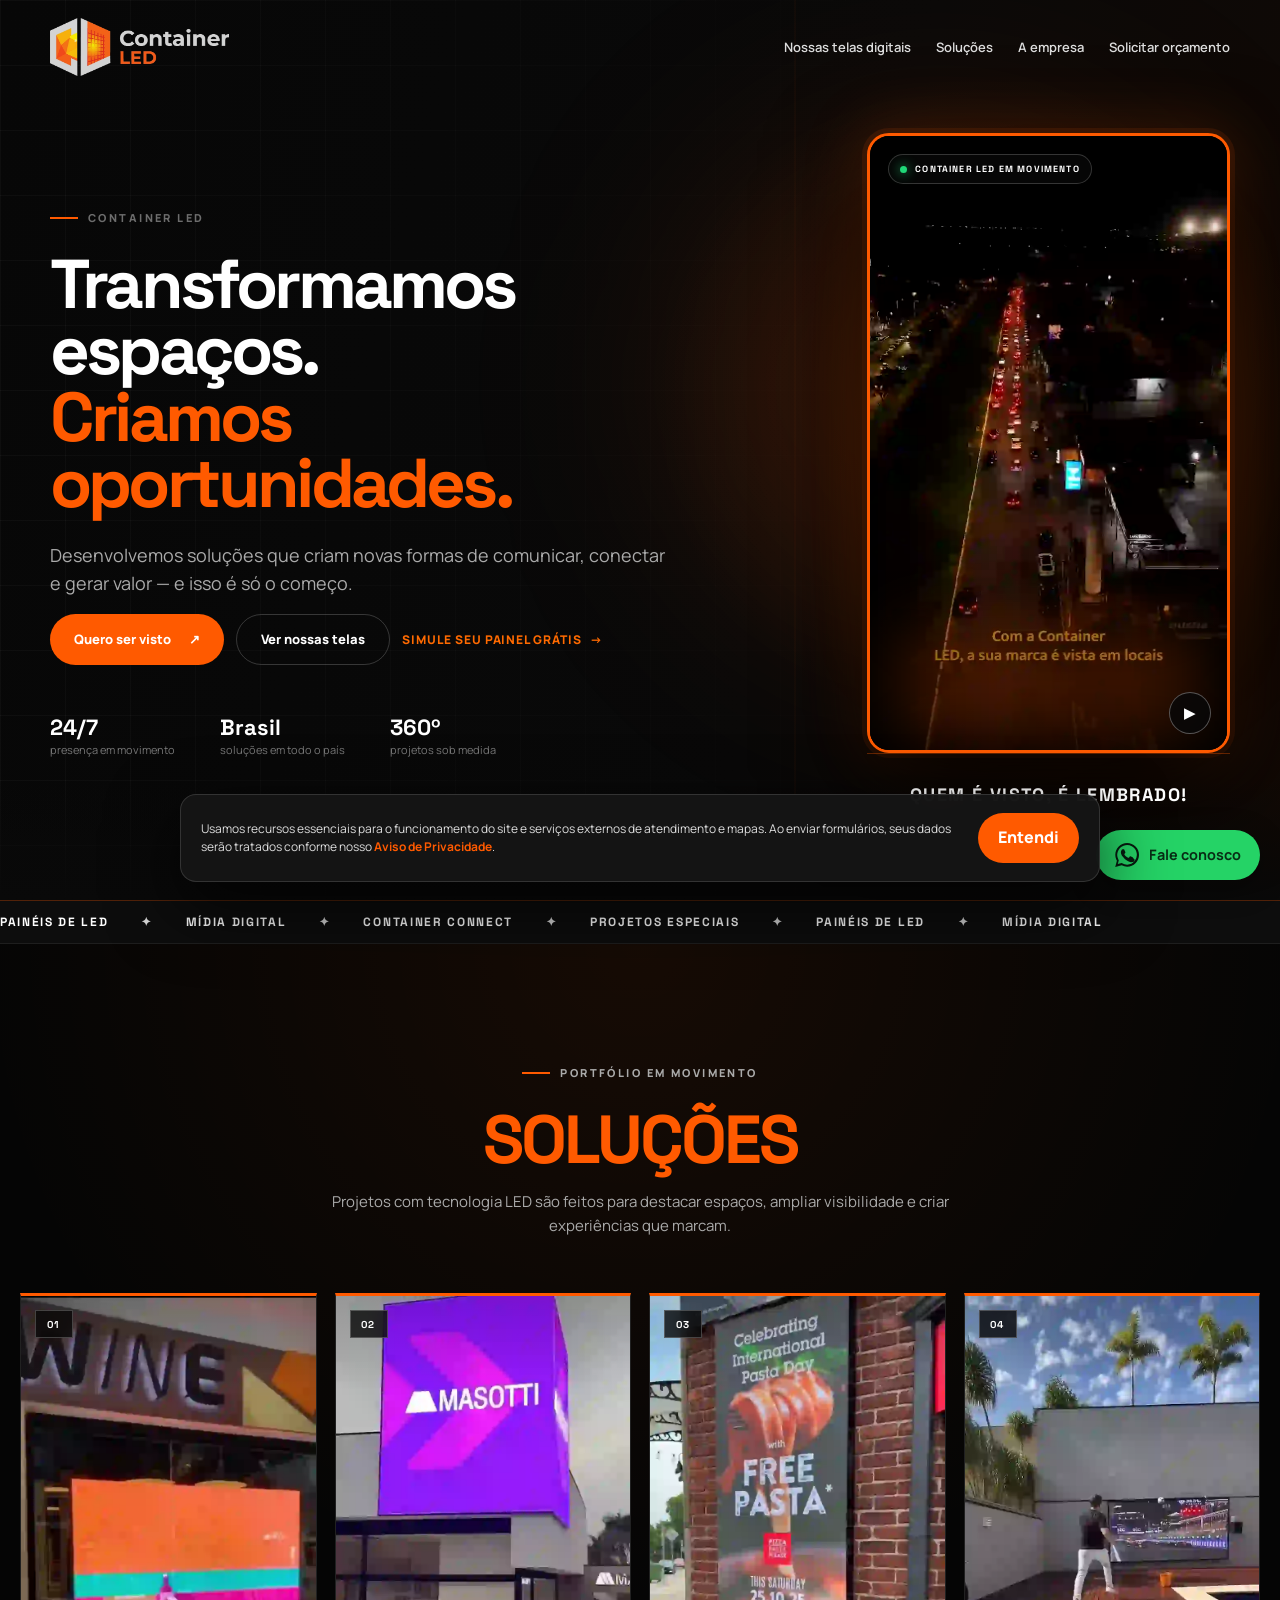
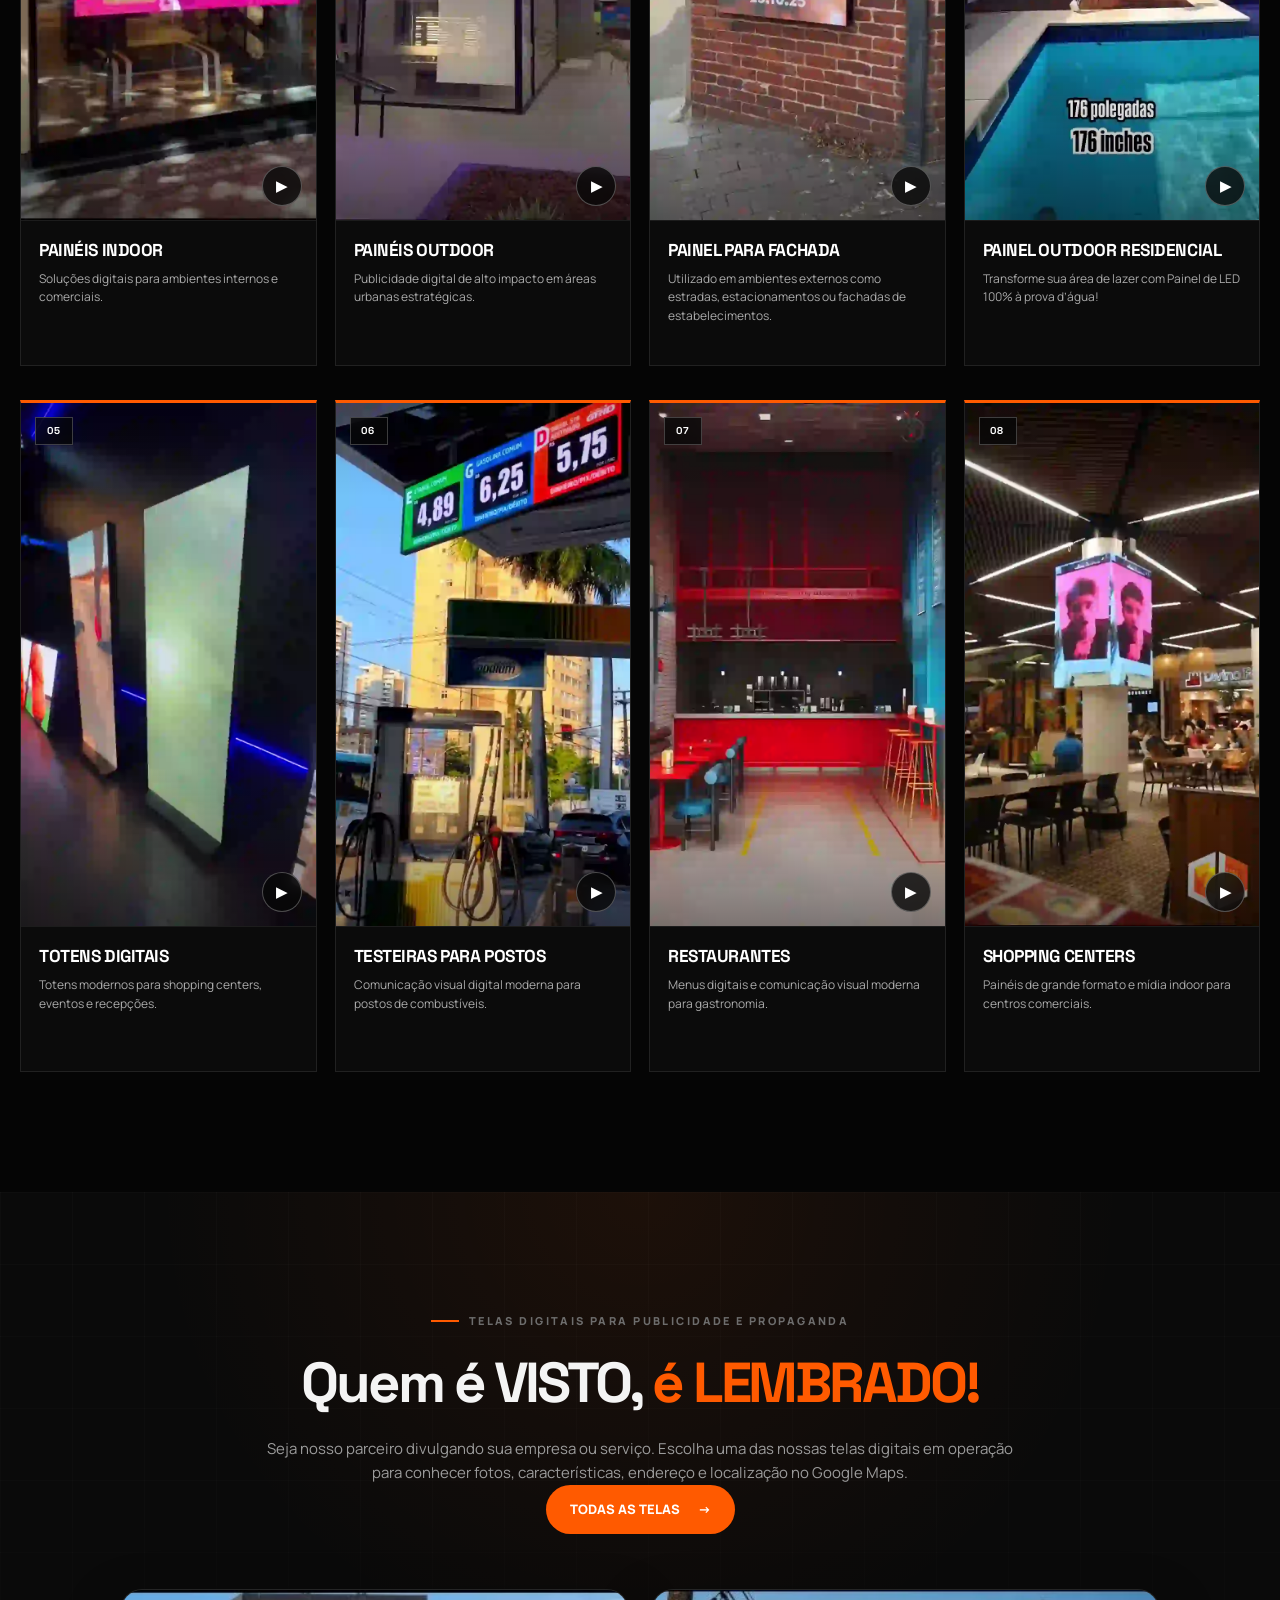
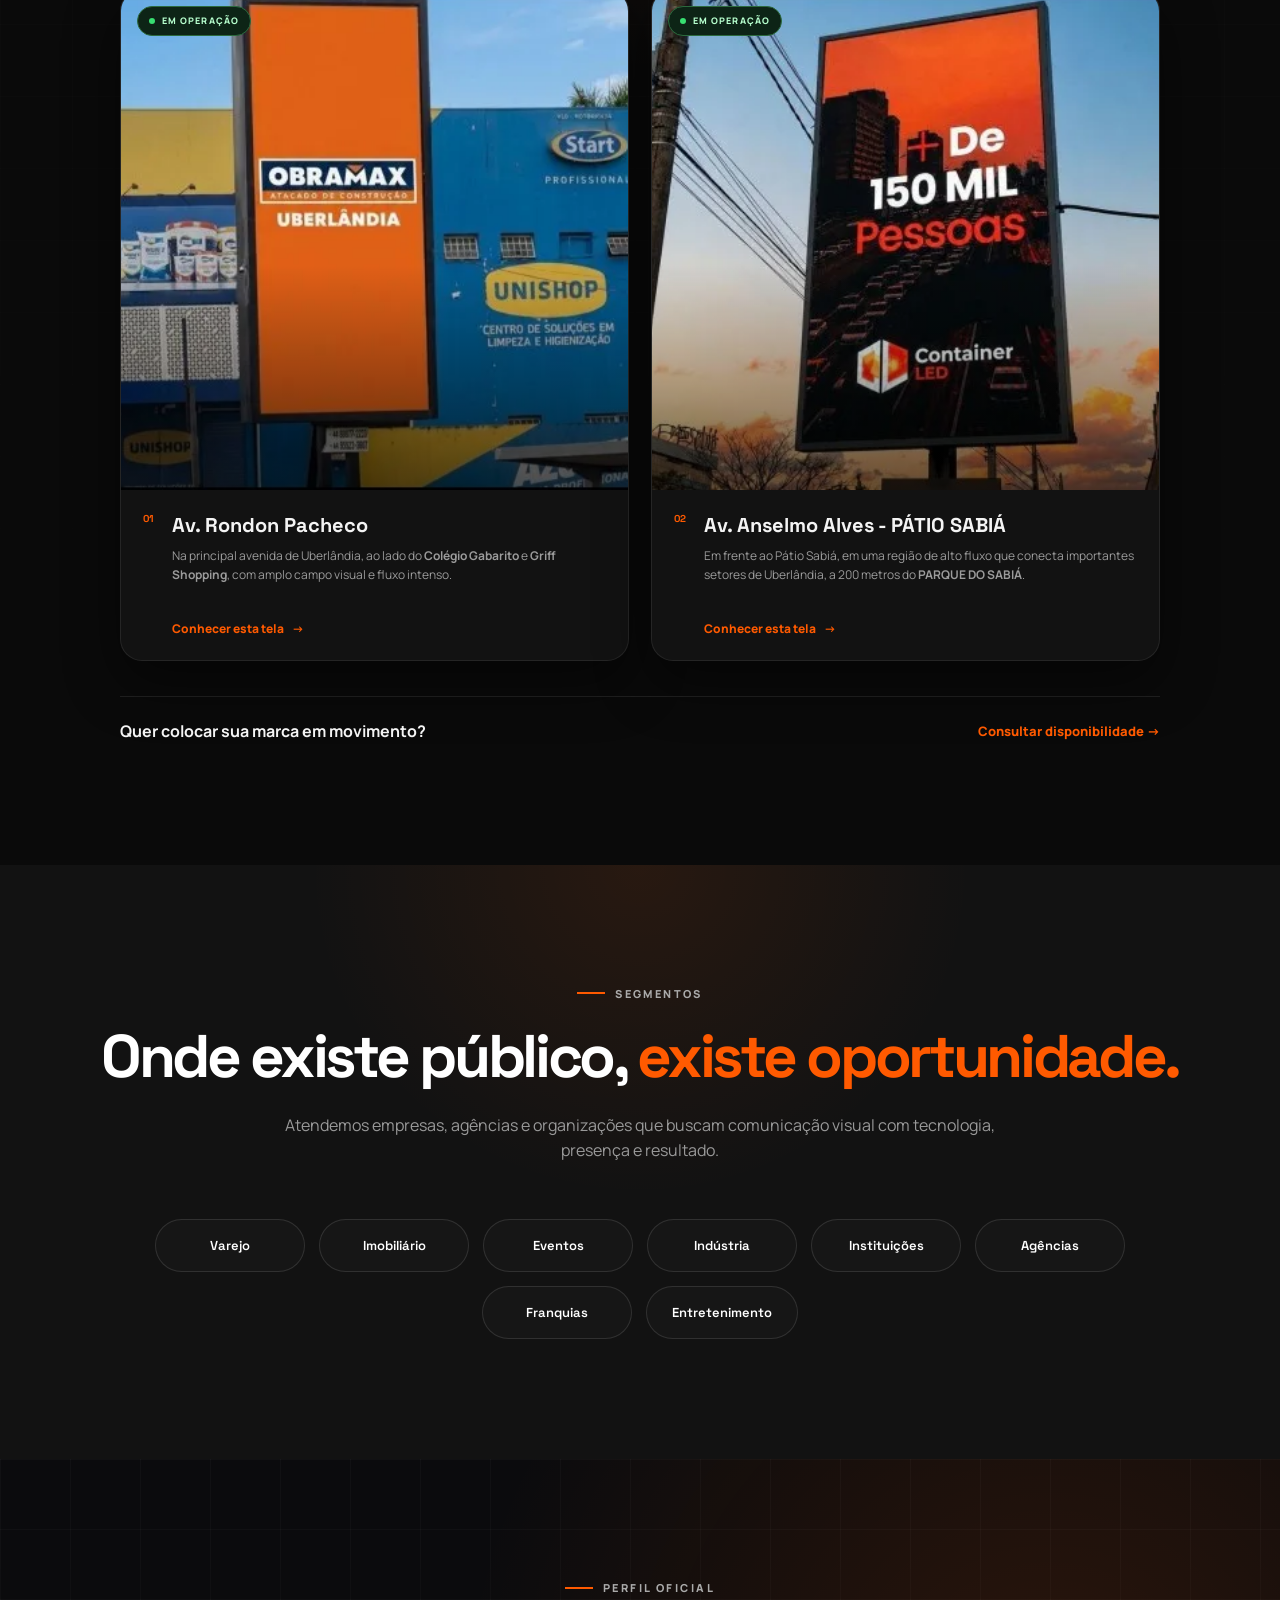
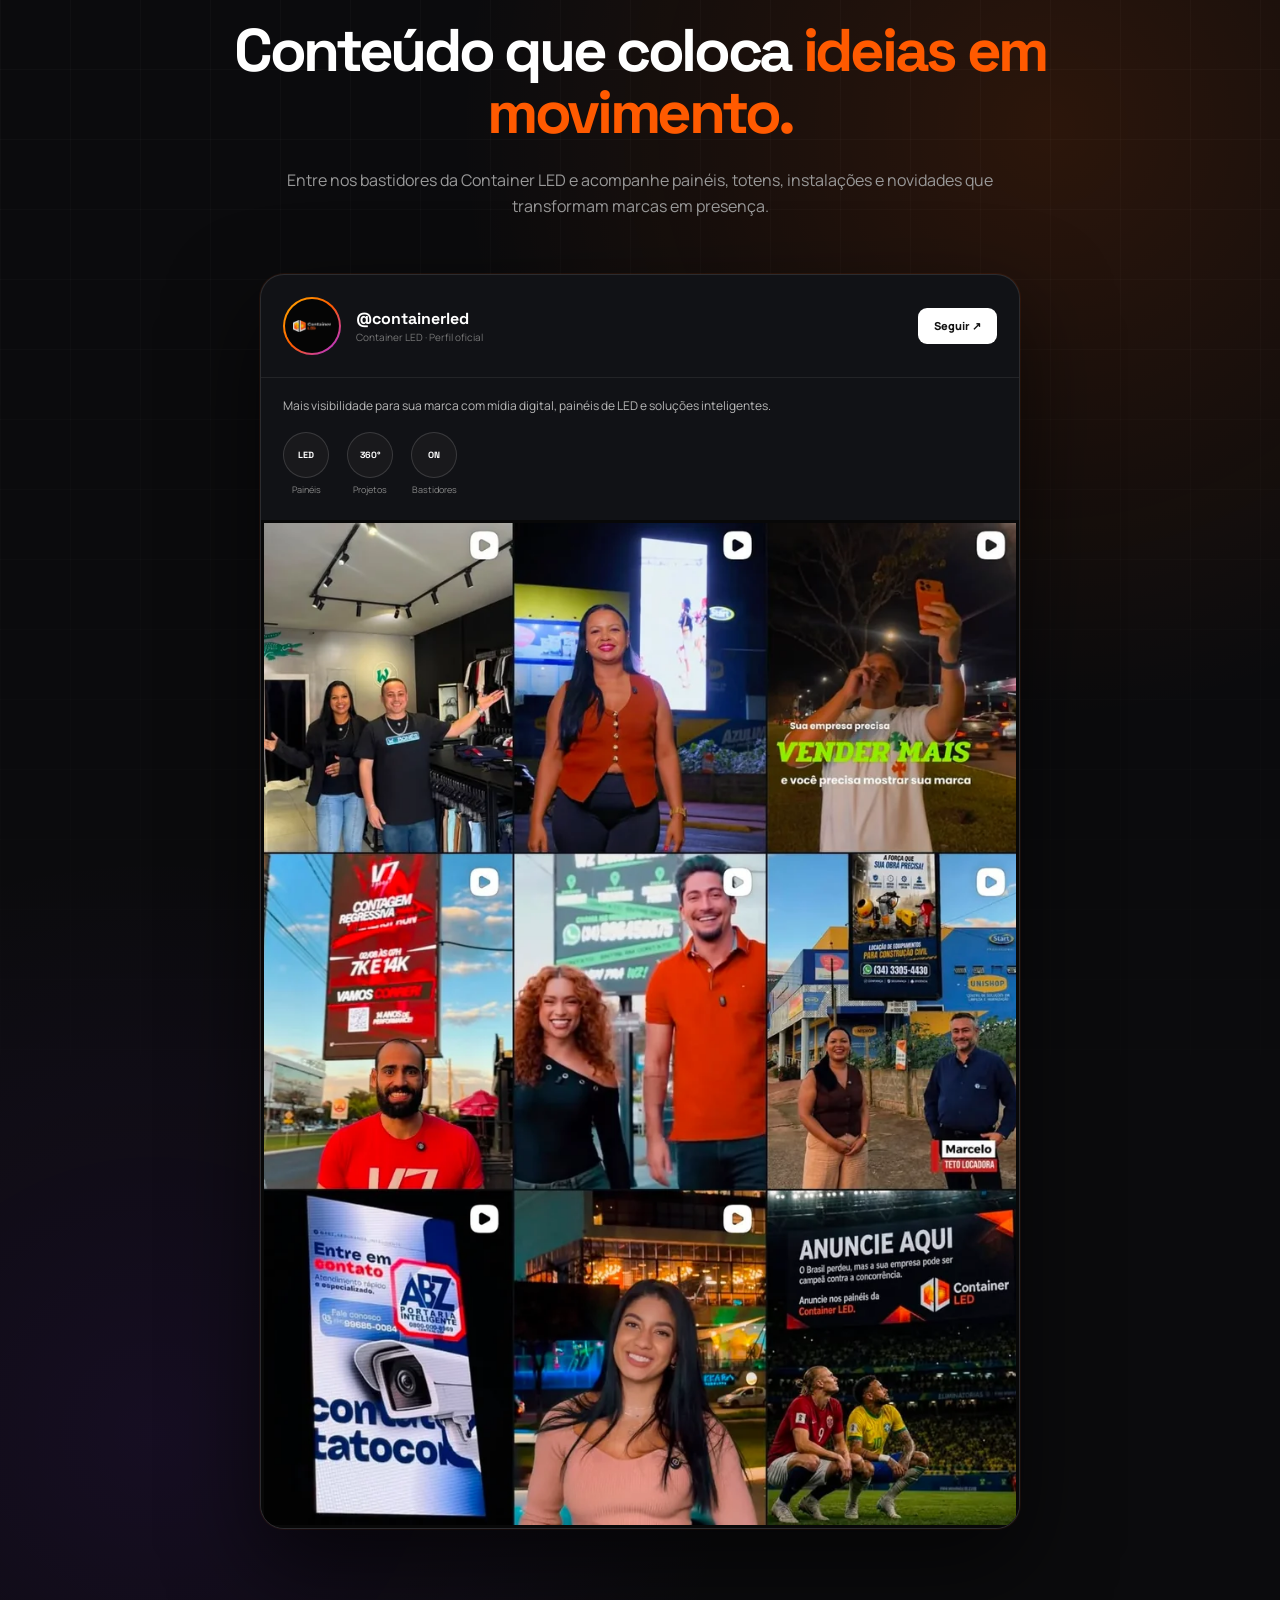
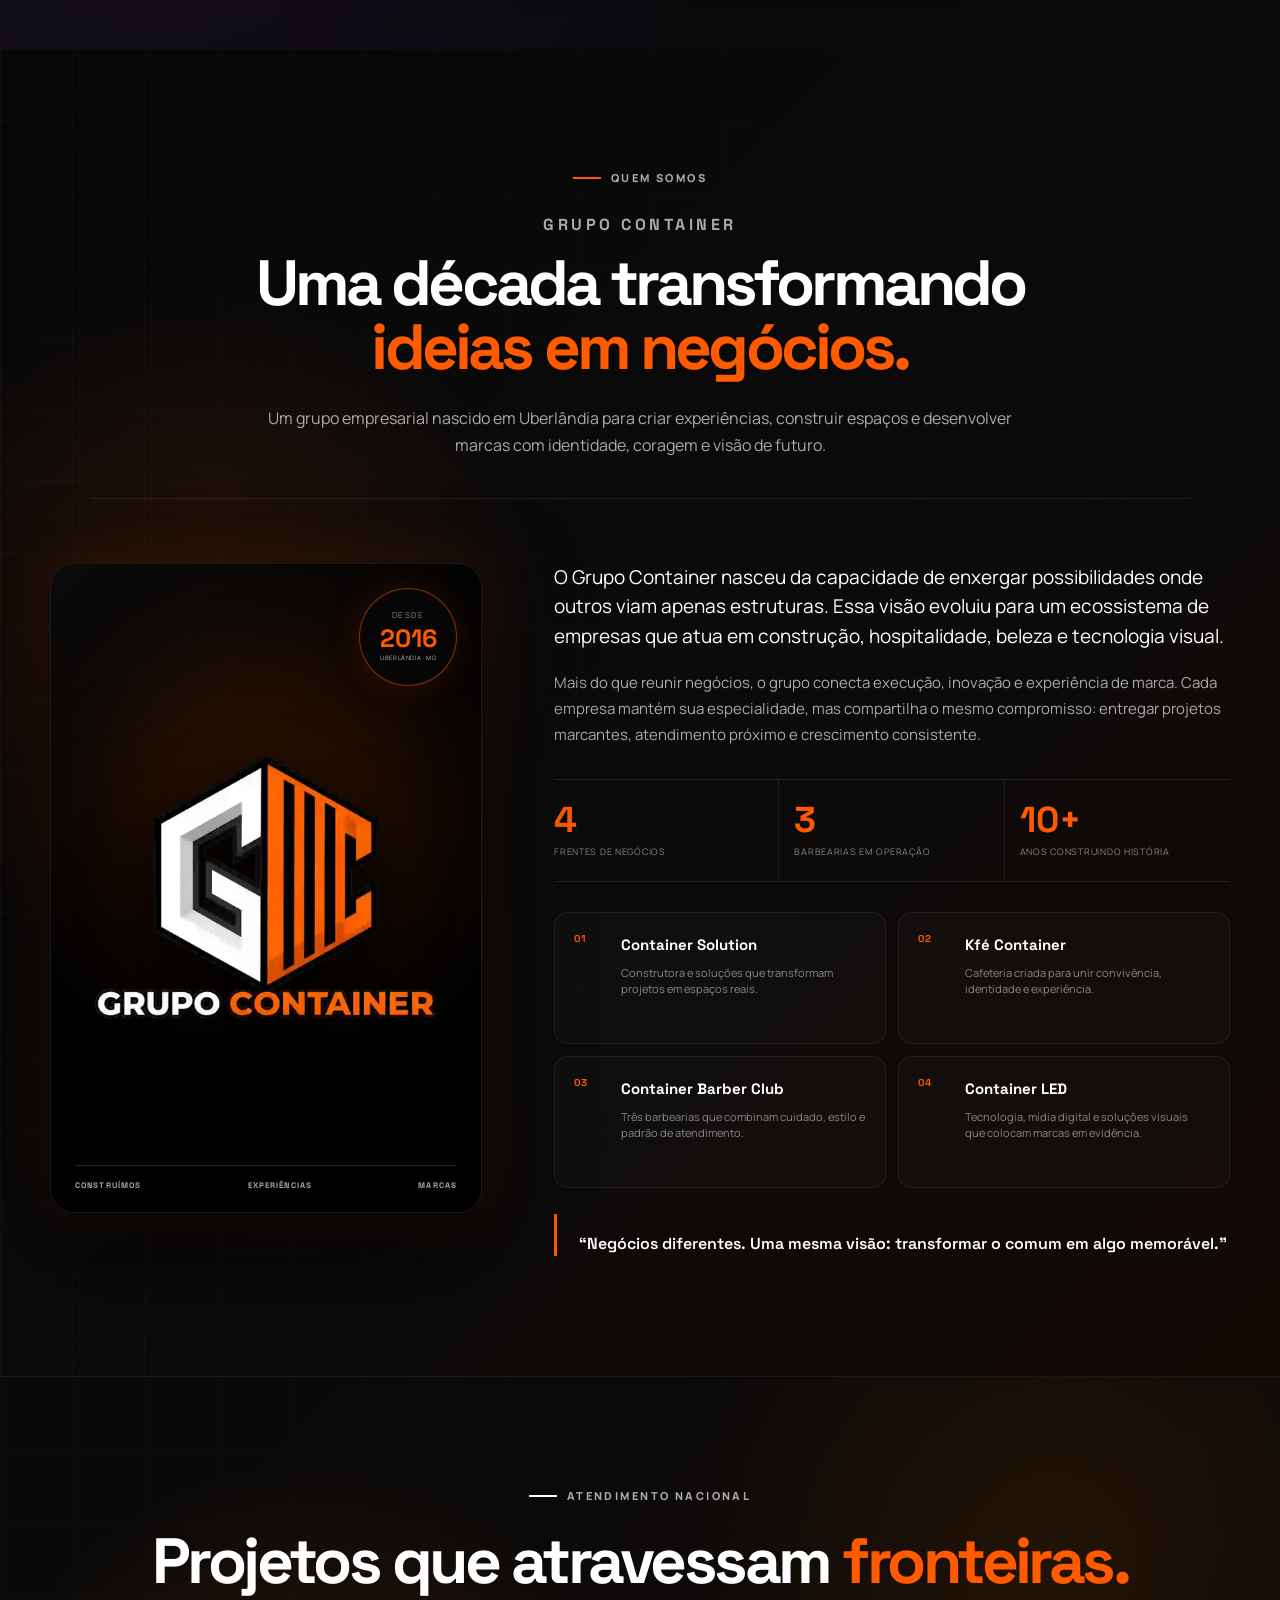
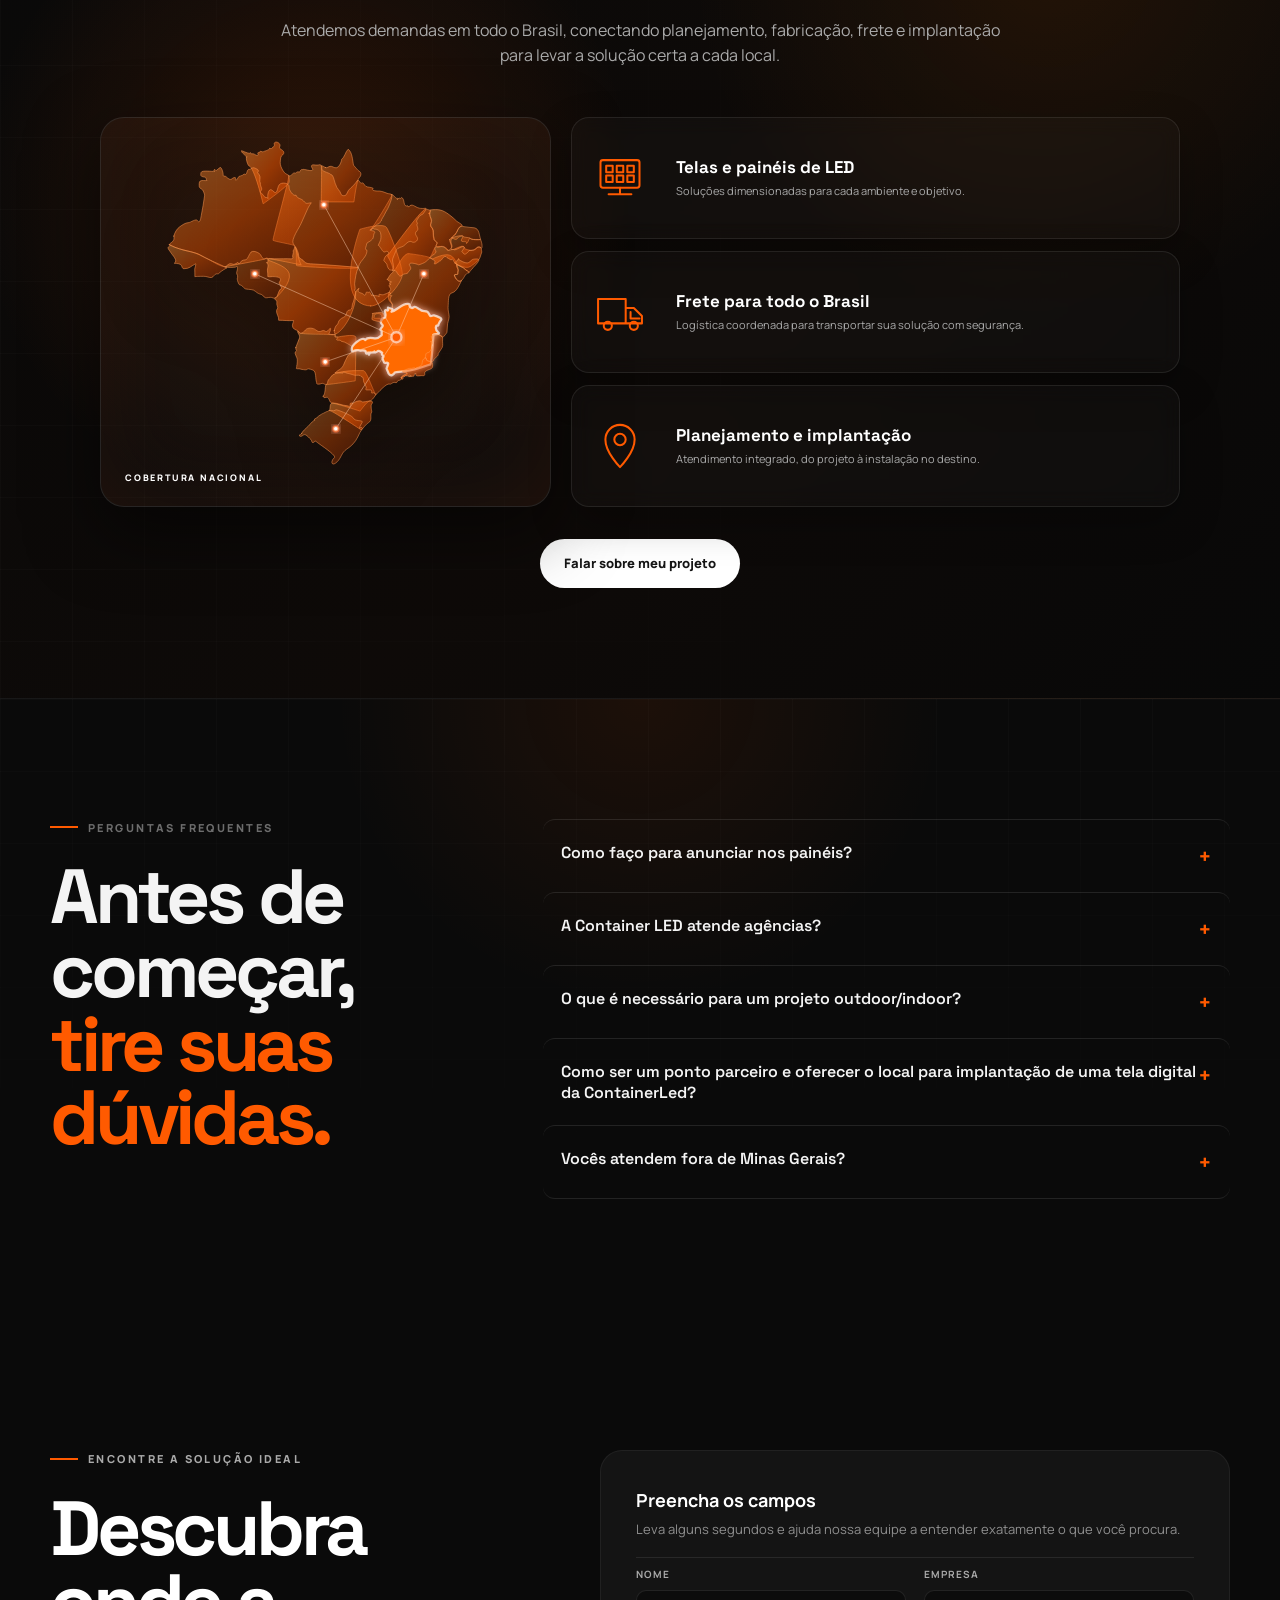
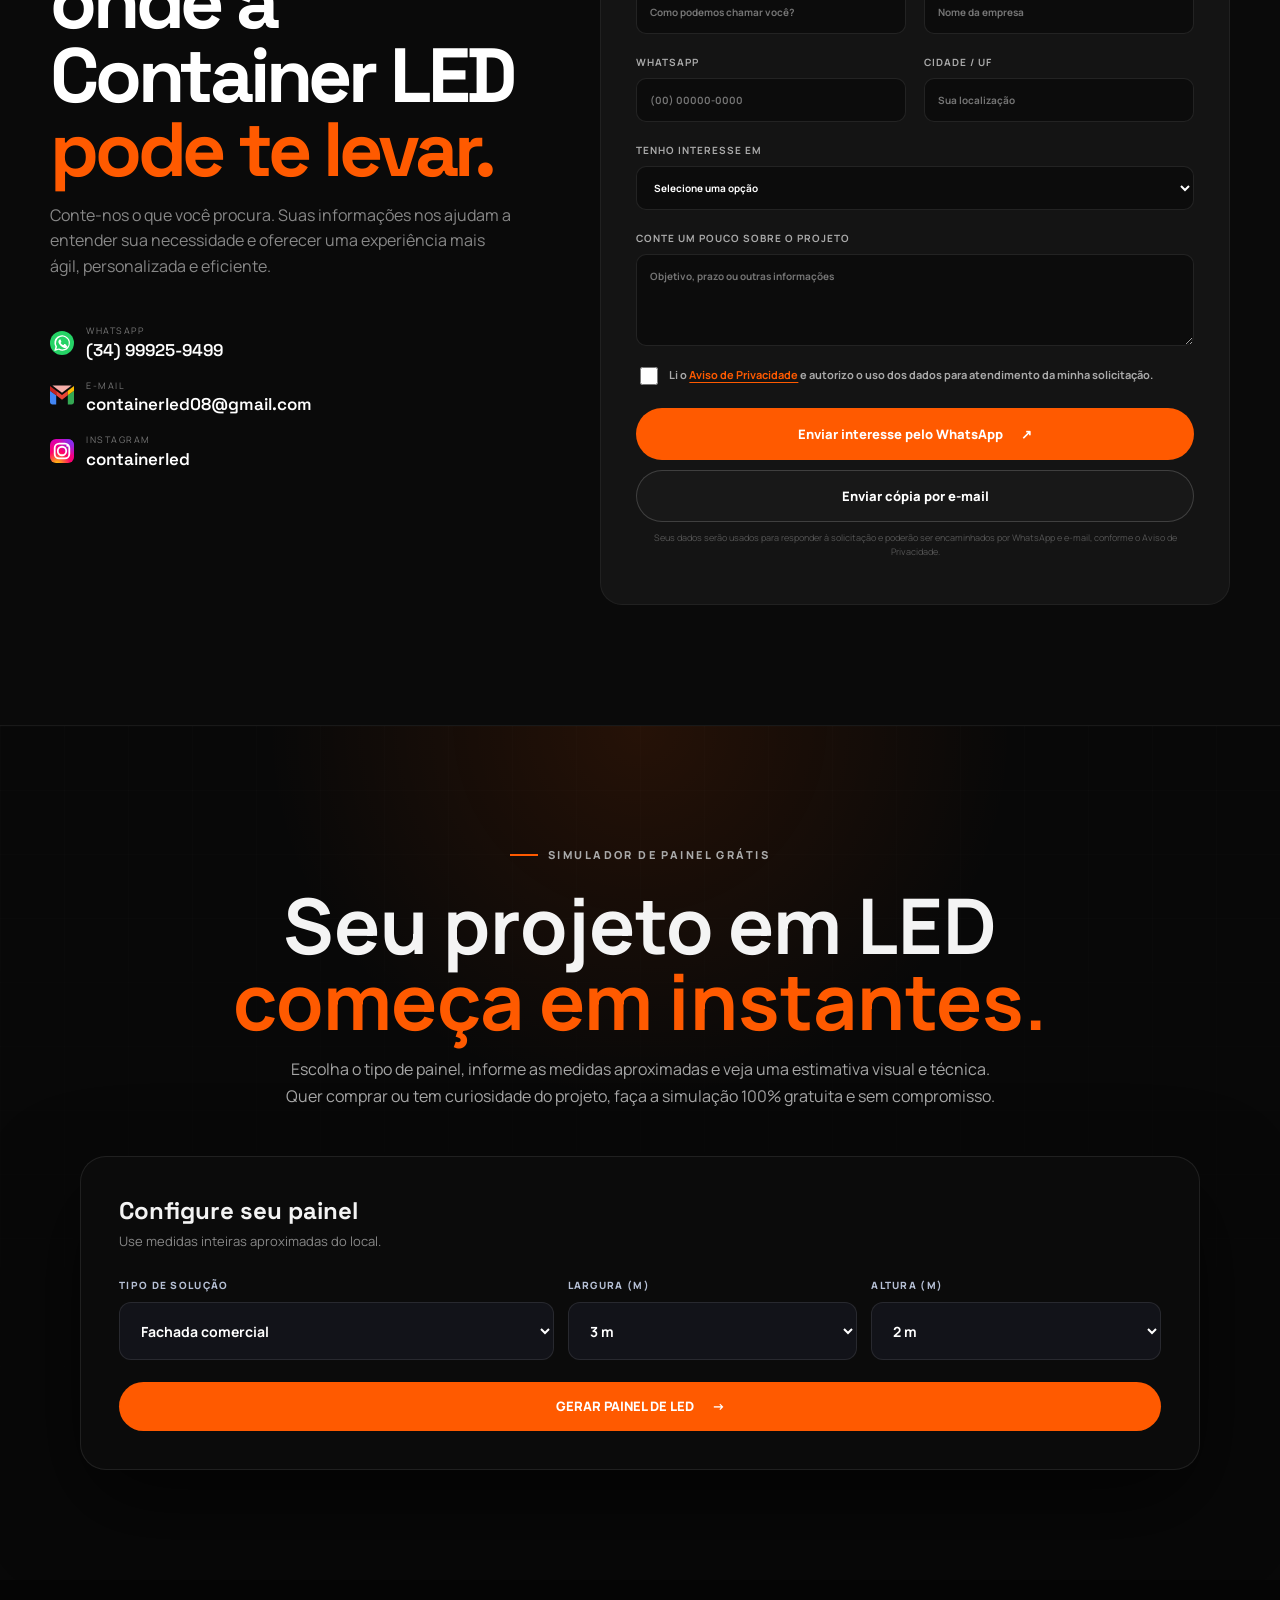
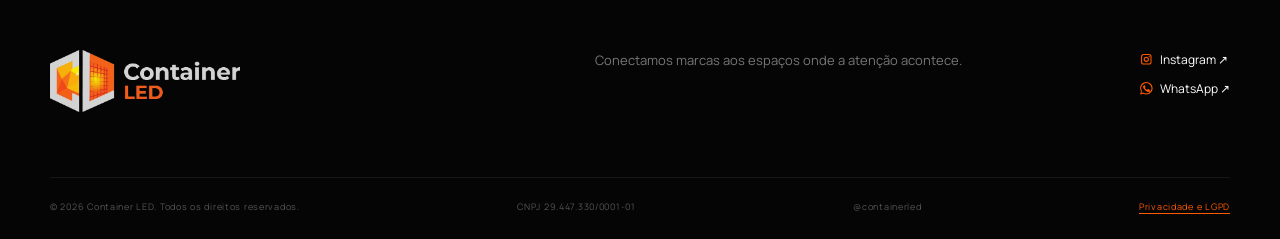
==== commit f61c4a73: "Atualiza destaque da página inicial" ====
--- a/index.html
+++ b/index.html
@@ -197,7 +197,7 @@
       <div class="container">
         <div class="section-heading media-exterior-heading reveal">
           <div class="eyebrow"><span></span> TELAS DIGITAIS PARA PUBLICIDADE E PROPAGANDA</div>
-          <h2>Quem é visto, <em>É LEMBRADO!</em></h2>
+          <h2>Quem é VISTO, <em>é LEMBRADO!</em></h2>
           <p>Seja nosso parceiro divulgando sua empresa ou serviço. Escolha uma das nossas telas digitais em operação para conhecer fotos, características, endereço e localização no Google Maps.</p>
           <a class="button button-primary home-all-screens" href="/telas-digitais/">TODAS AS TELAS <span>→</span></a>
         </div>
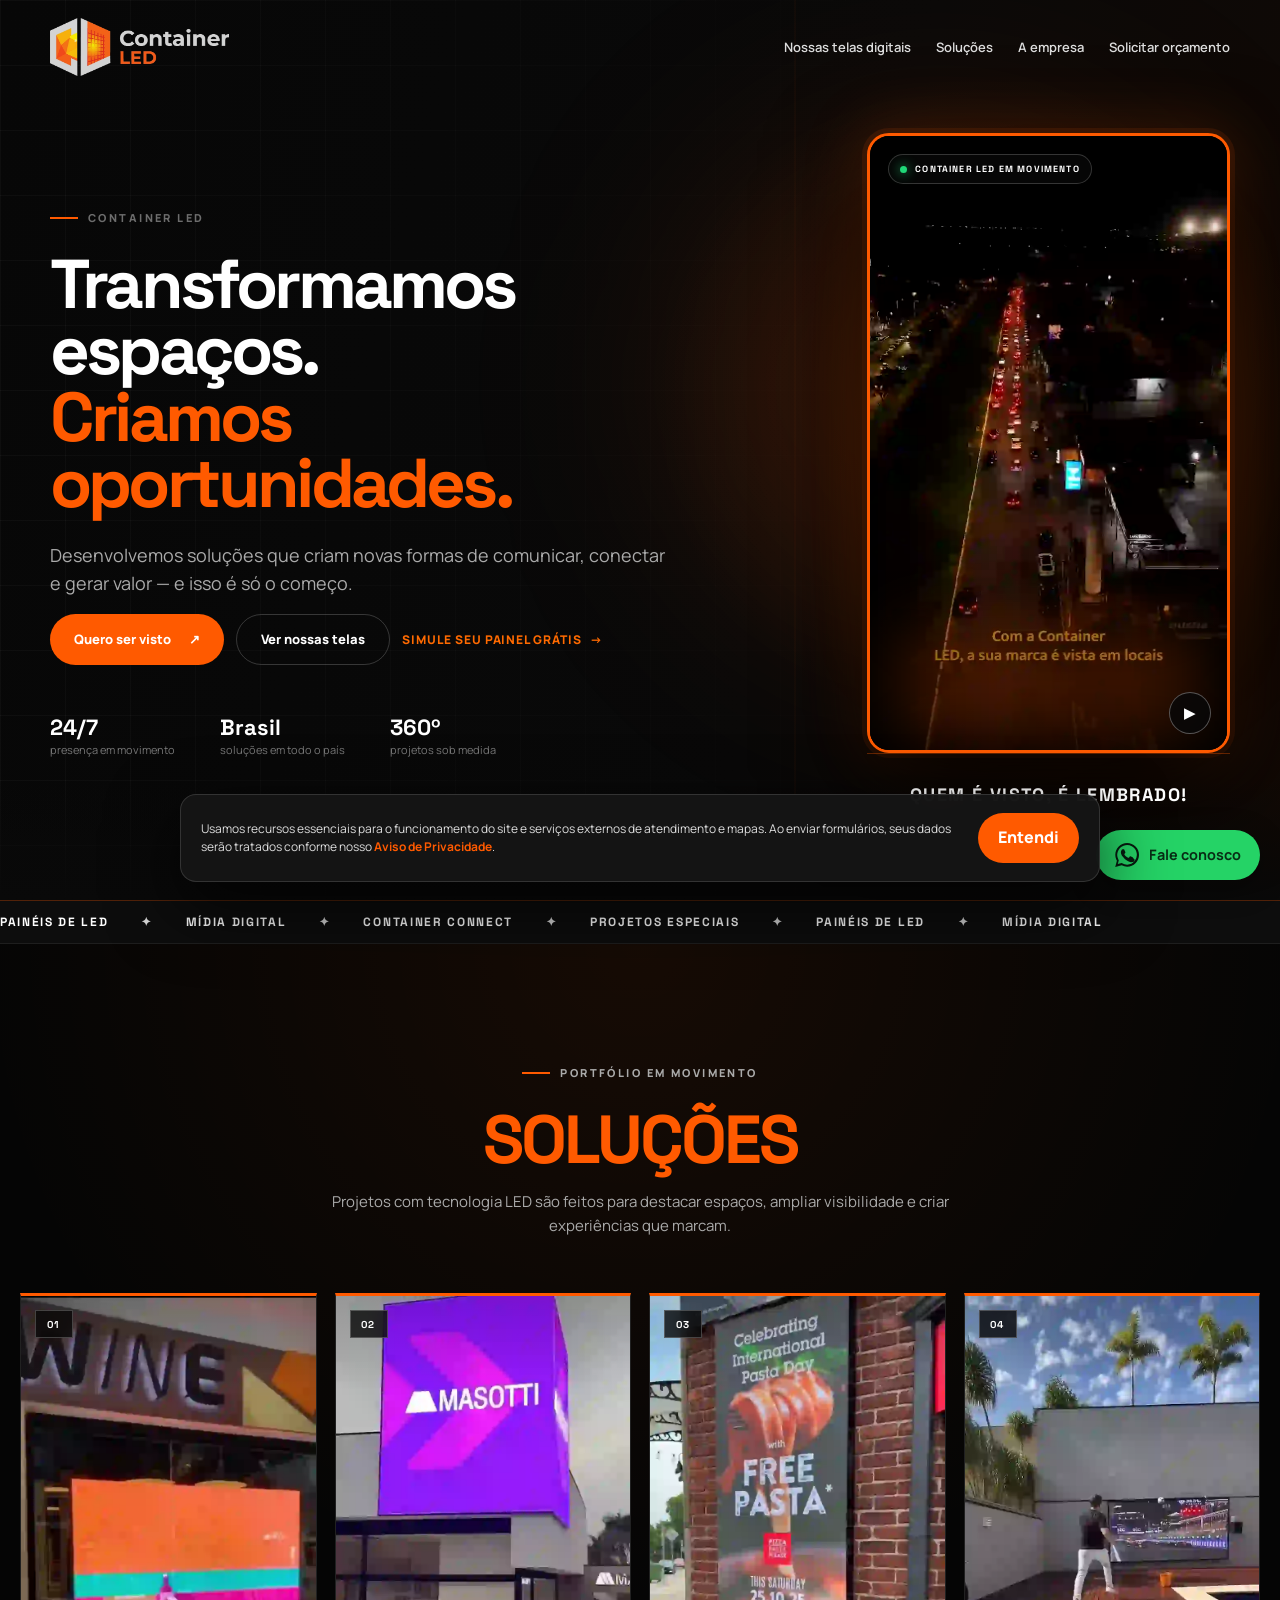
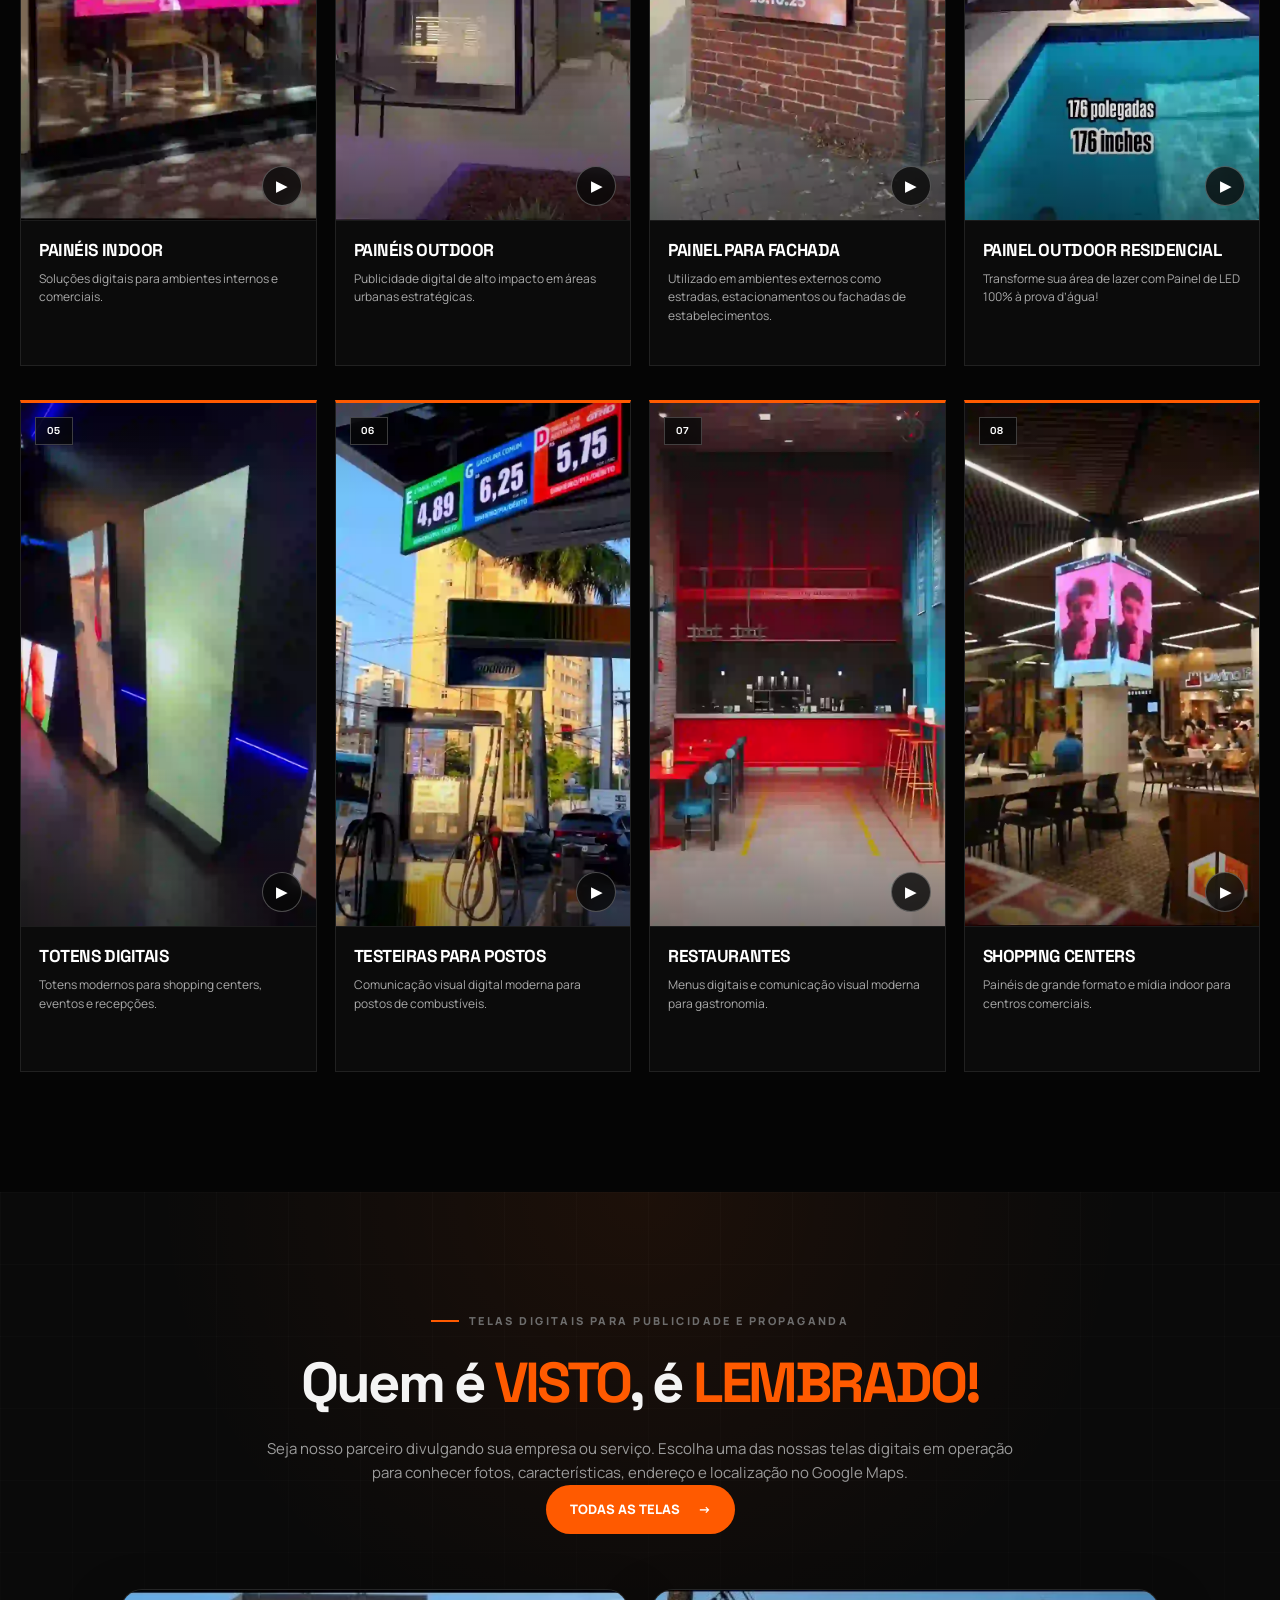
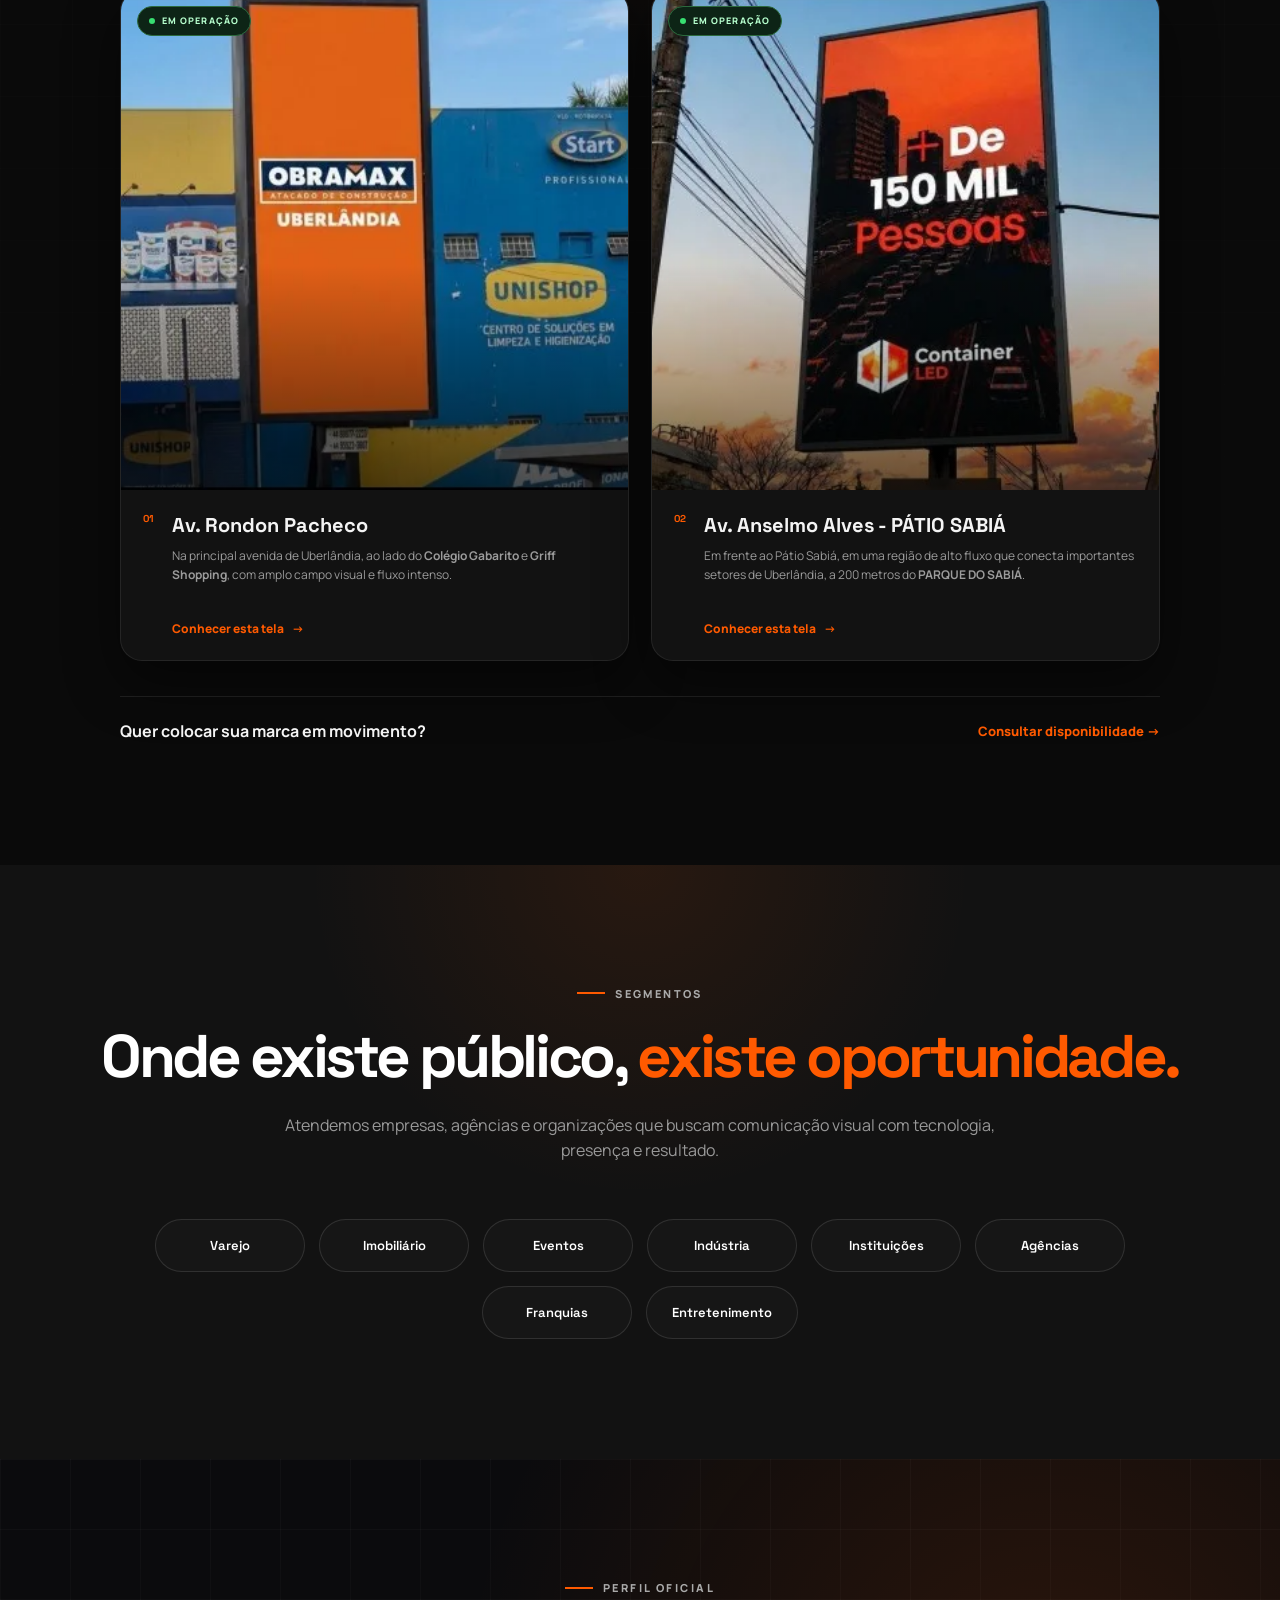
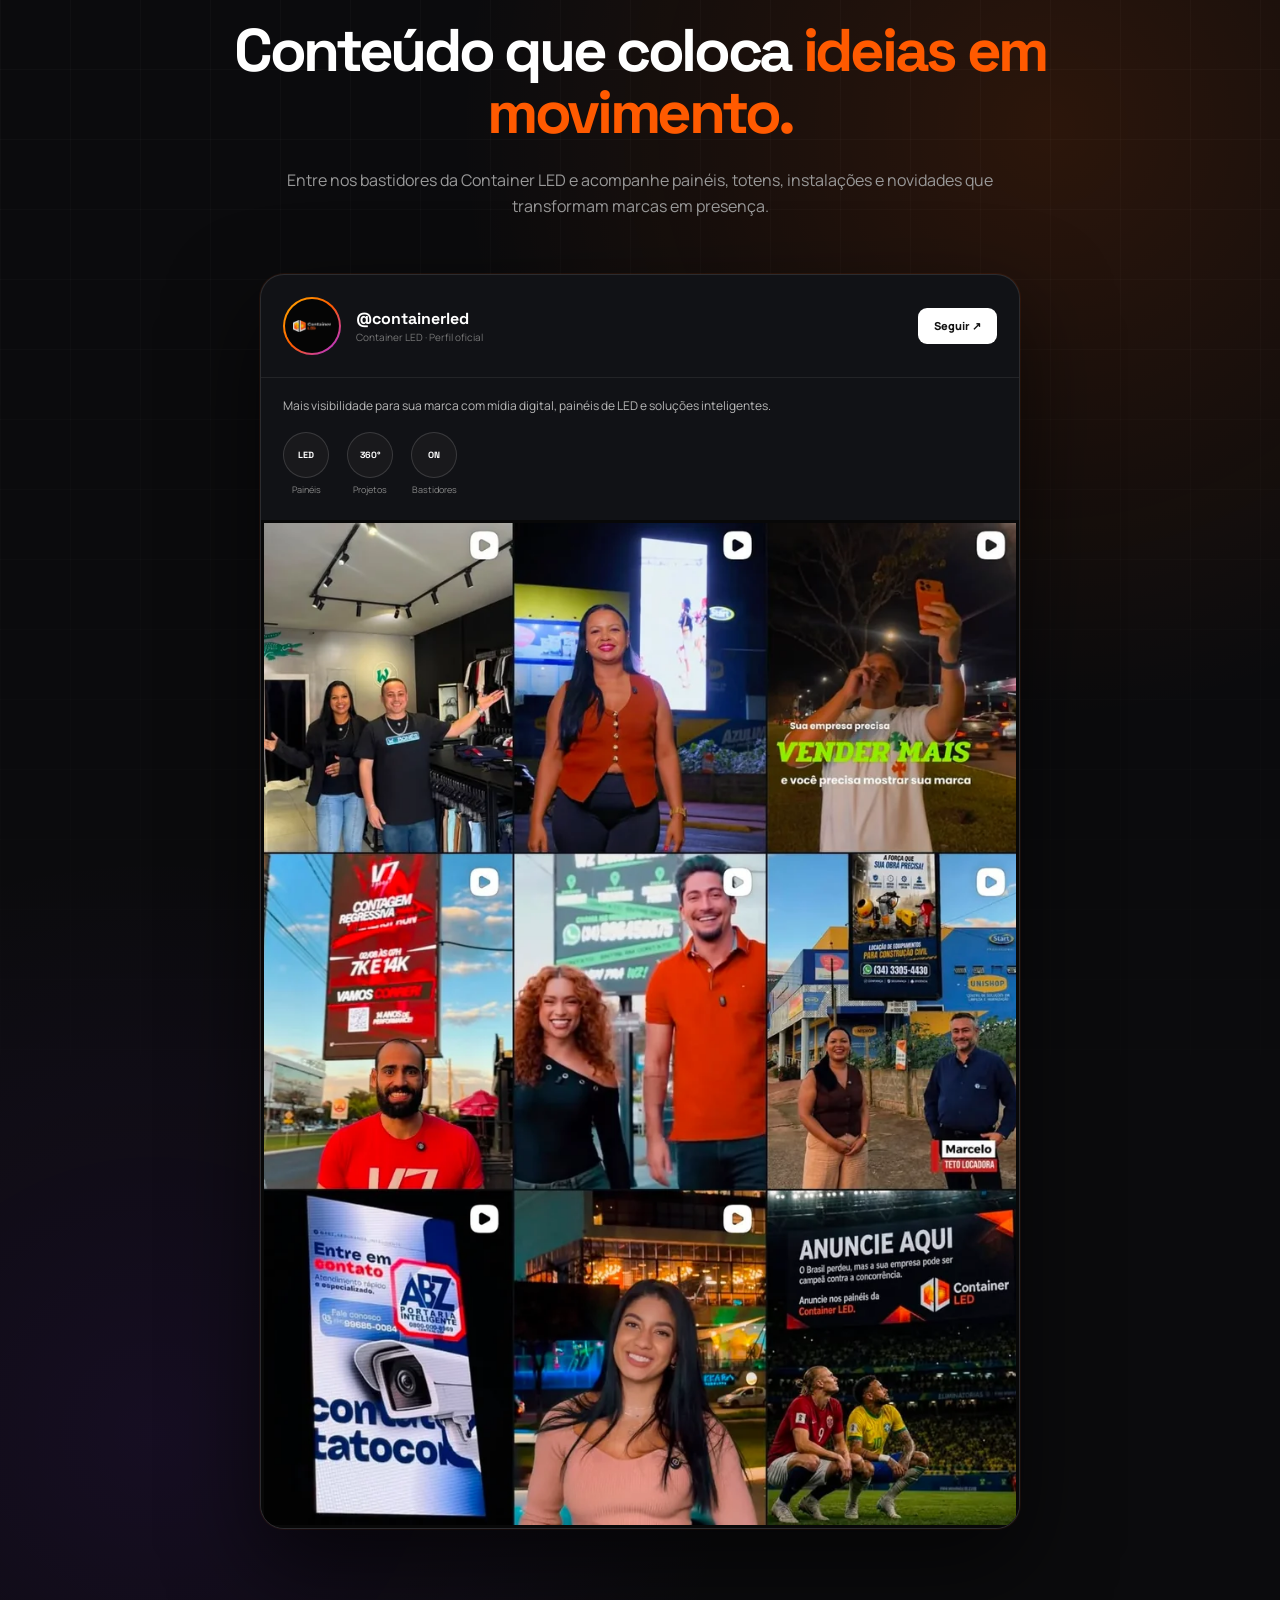
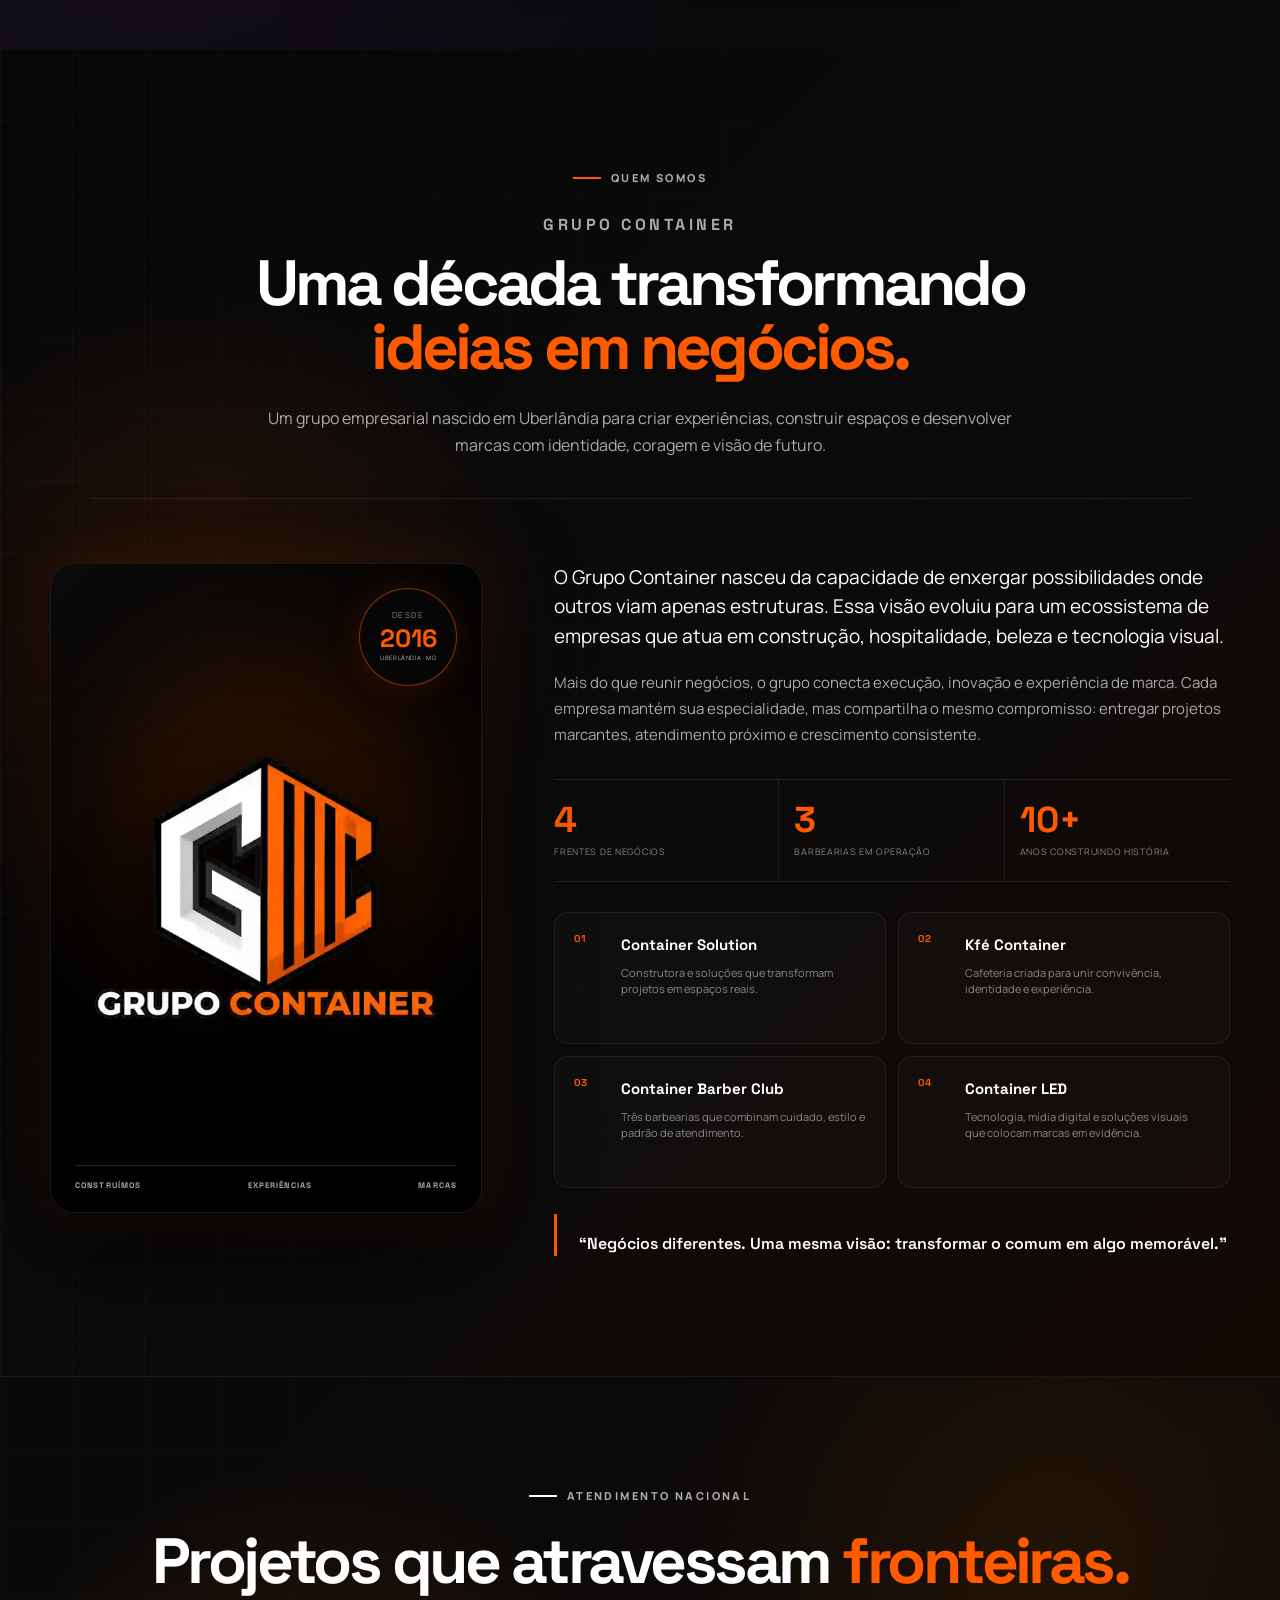
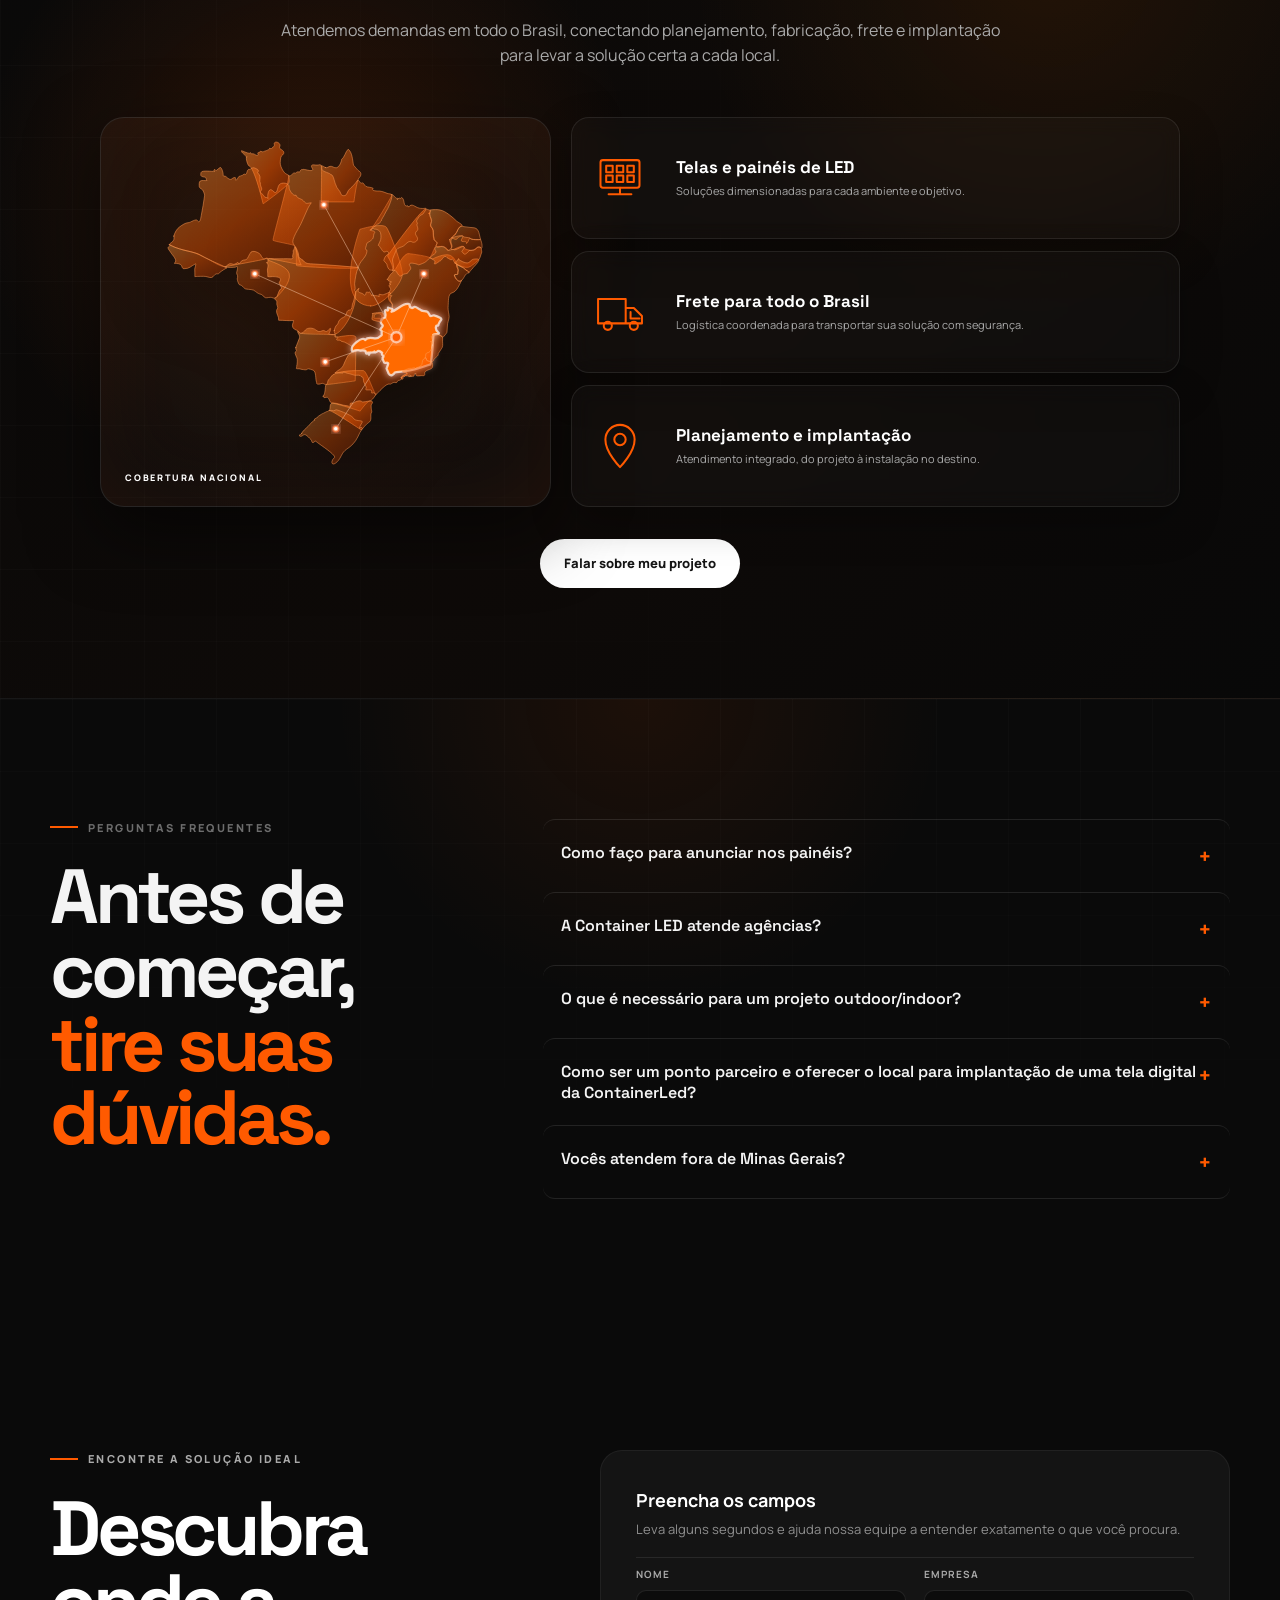
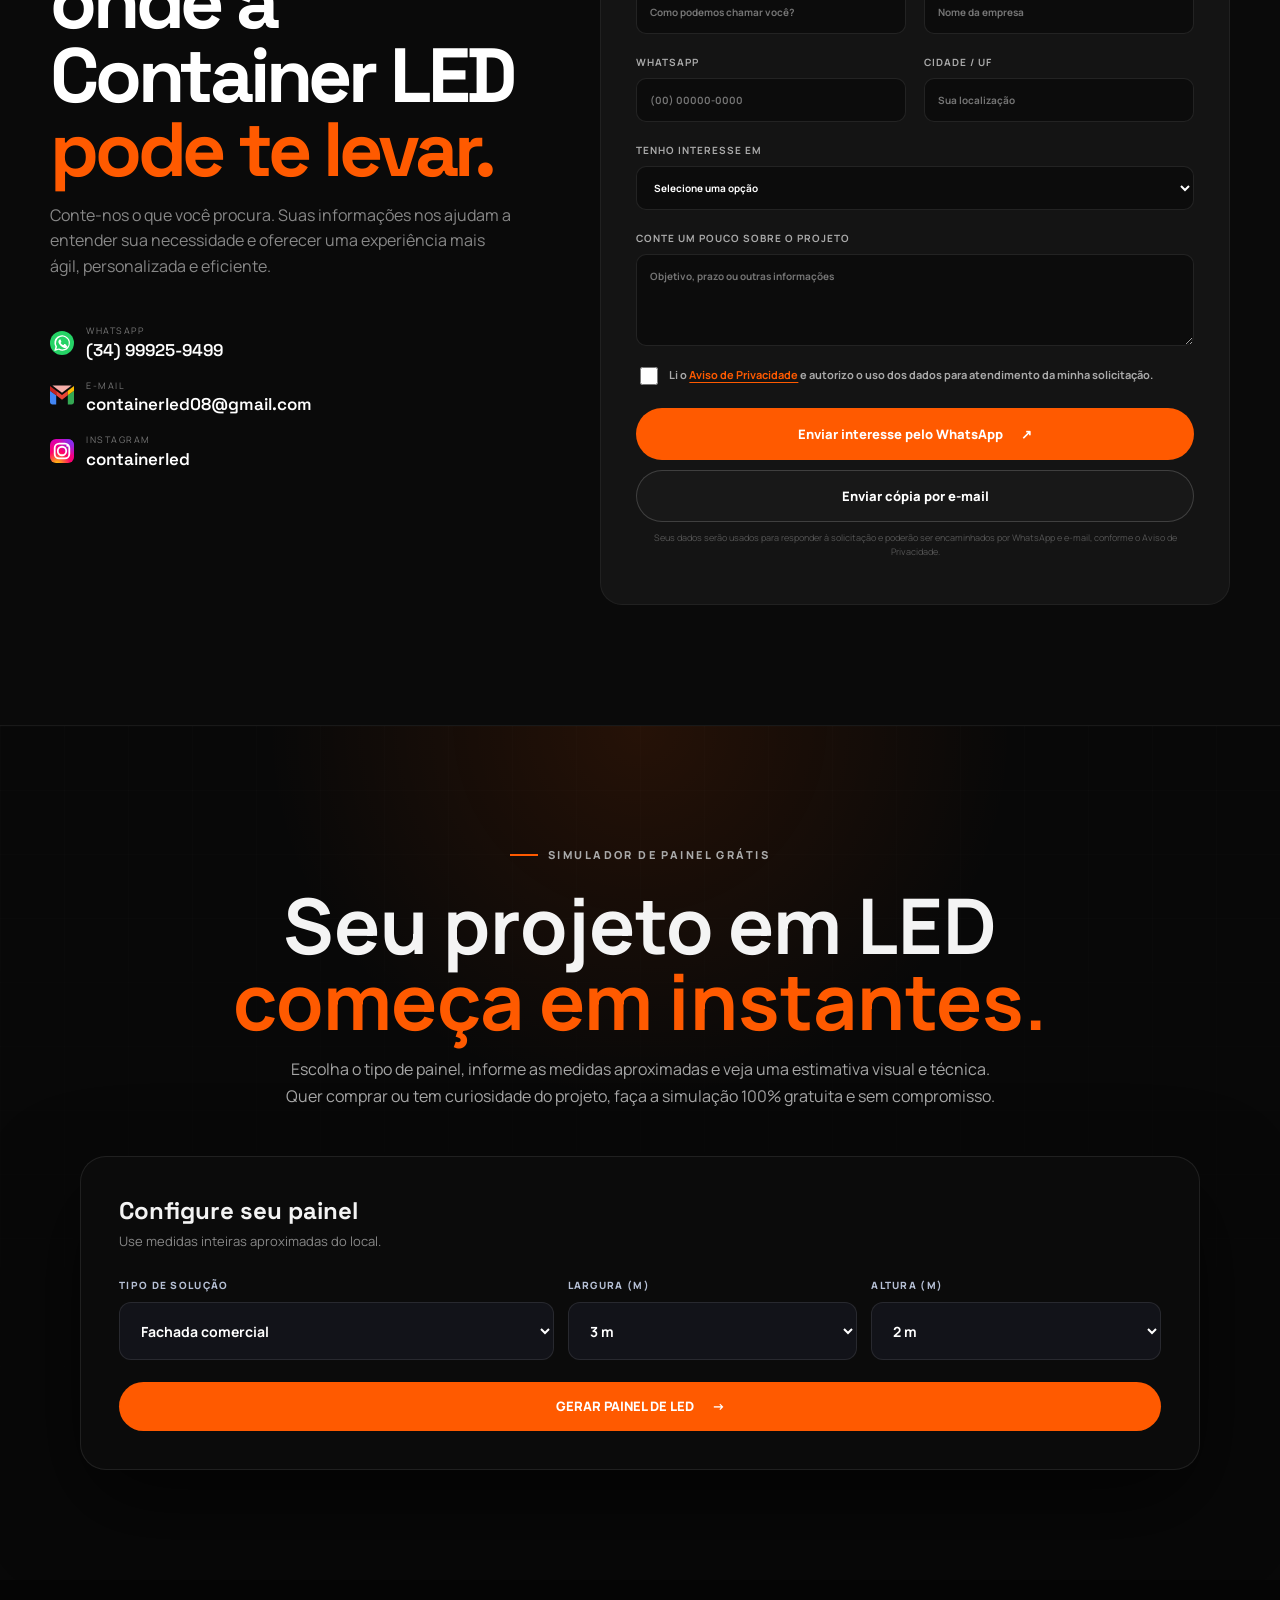
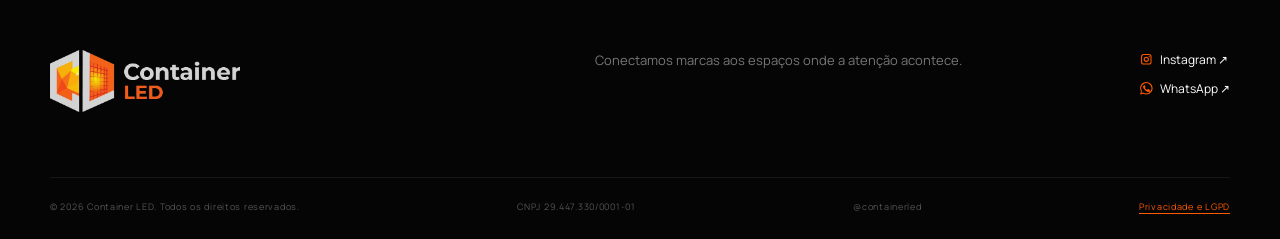
==== commit f6445dc1: "Ajusta cores do destaque da página inicial" ====
--- a/index.html
+++ b/index.html
@@ -197,7 +197,7 @@
       <div class="container">
         <div class="section-heading media-exterior-heading reveal">
           <div class="eyebrow"><span></span> TELAS DIGITAIS PARA PUBLICIDADE E PROPAGANDA</div>
-          <h2>Quem é VISTO, <em>é LEMBRADO!</em></h2>
+          <h2>Quem é <em>VISTO</em>, é <em>LEMBRADO!</em></h2>
           <p>Seja nosso parceiro divulgando sua empresa ou serviço. Escolha uma das nossas telas digitais em operação para conhecer fotos, características, endereço e localização no Google Maps.</p>
           <a class="button button-primary home-all-screens" href="/telas-digitais/">TODAS AS TELAS <span>→</span></a>
         </div>
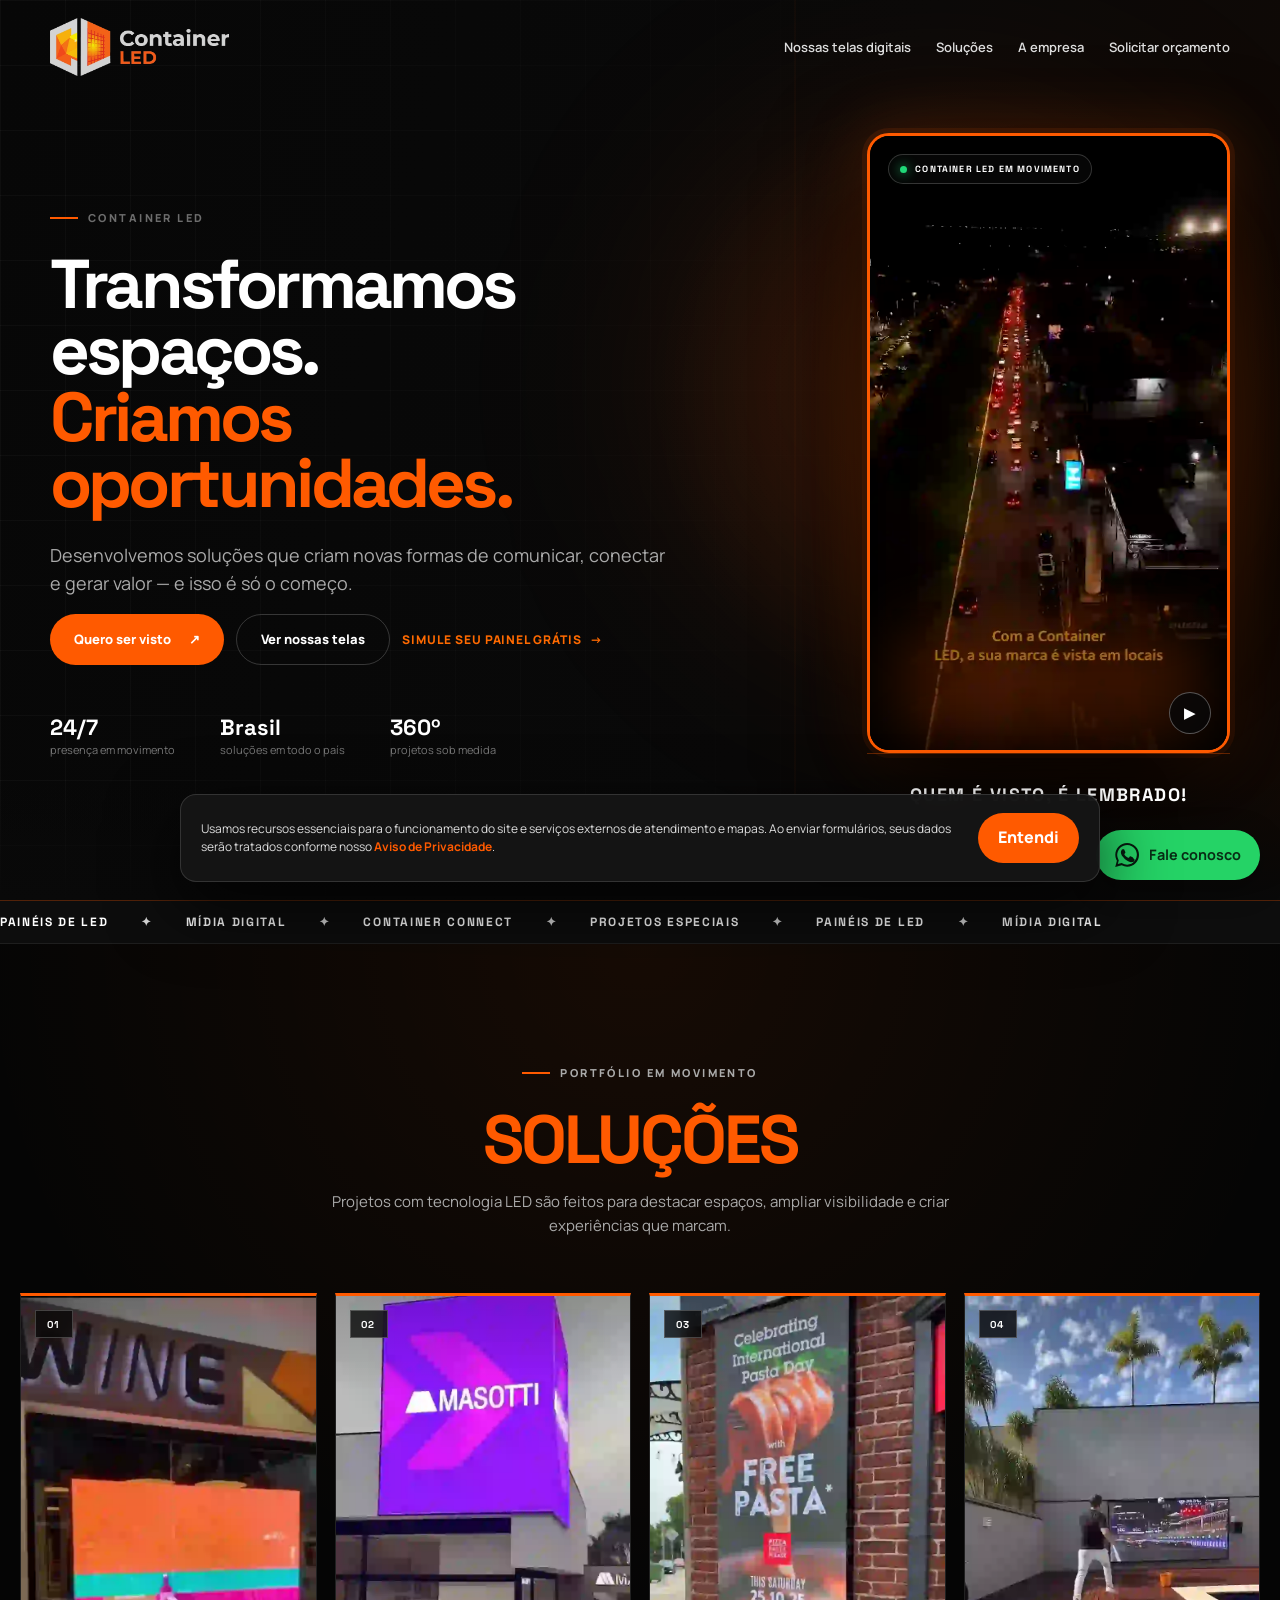
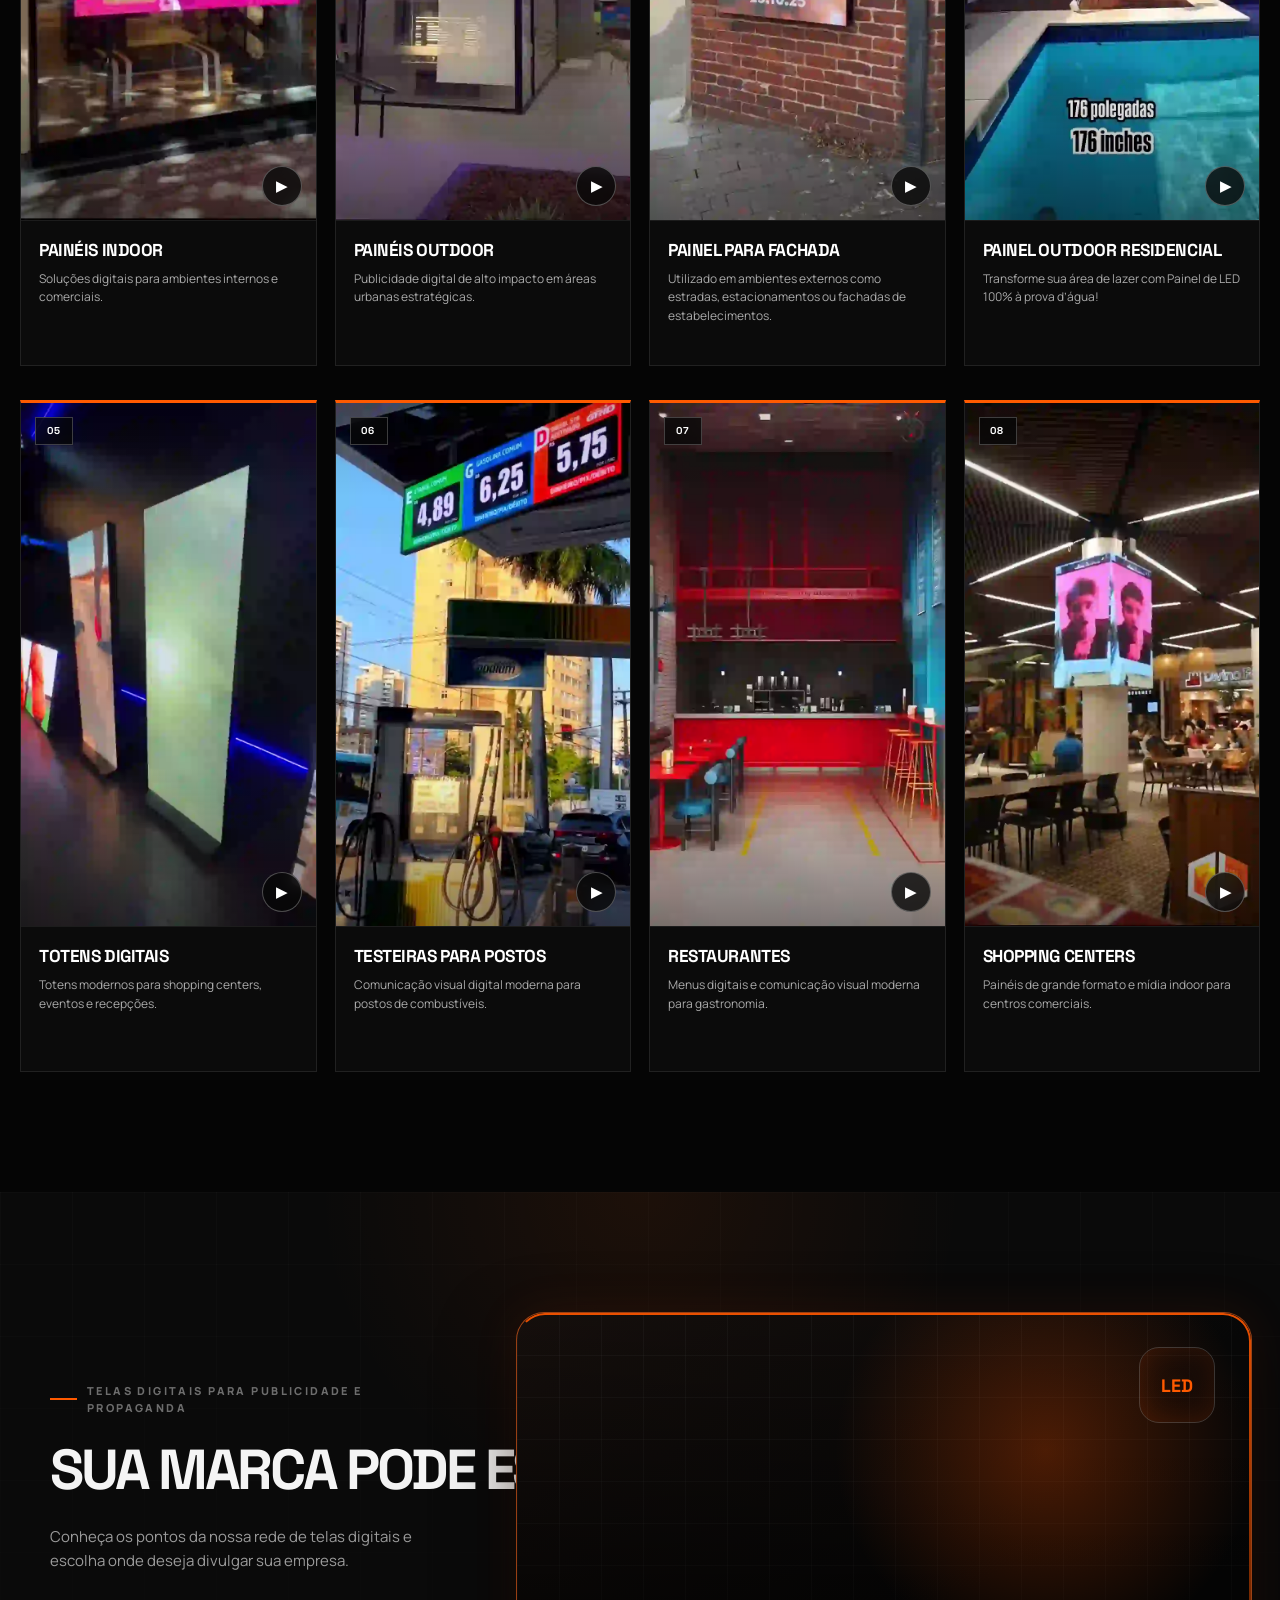
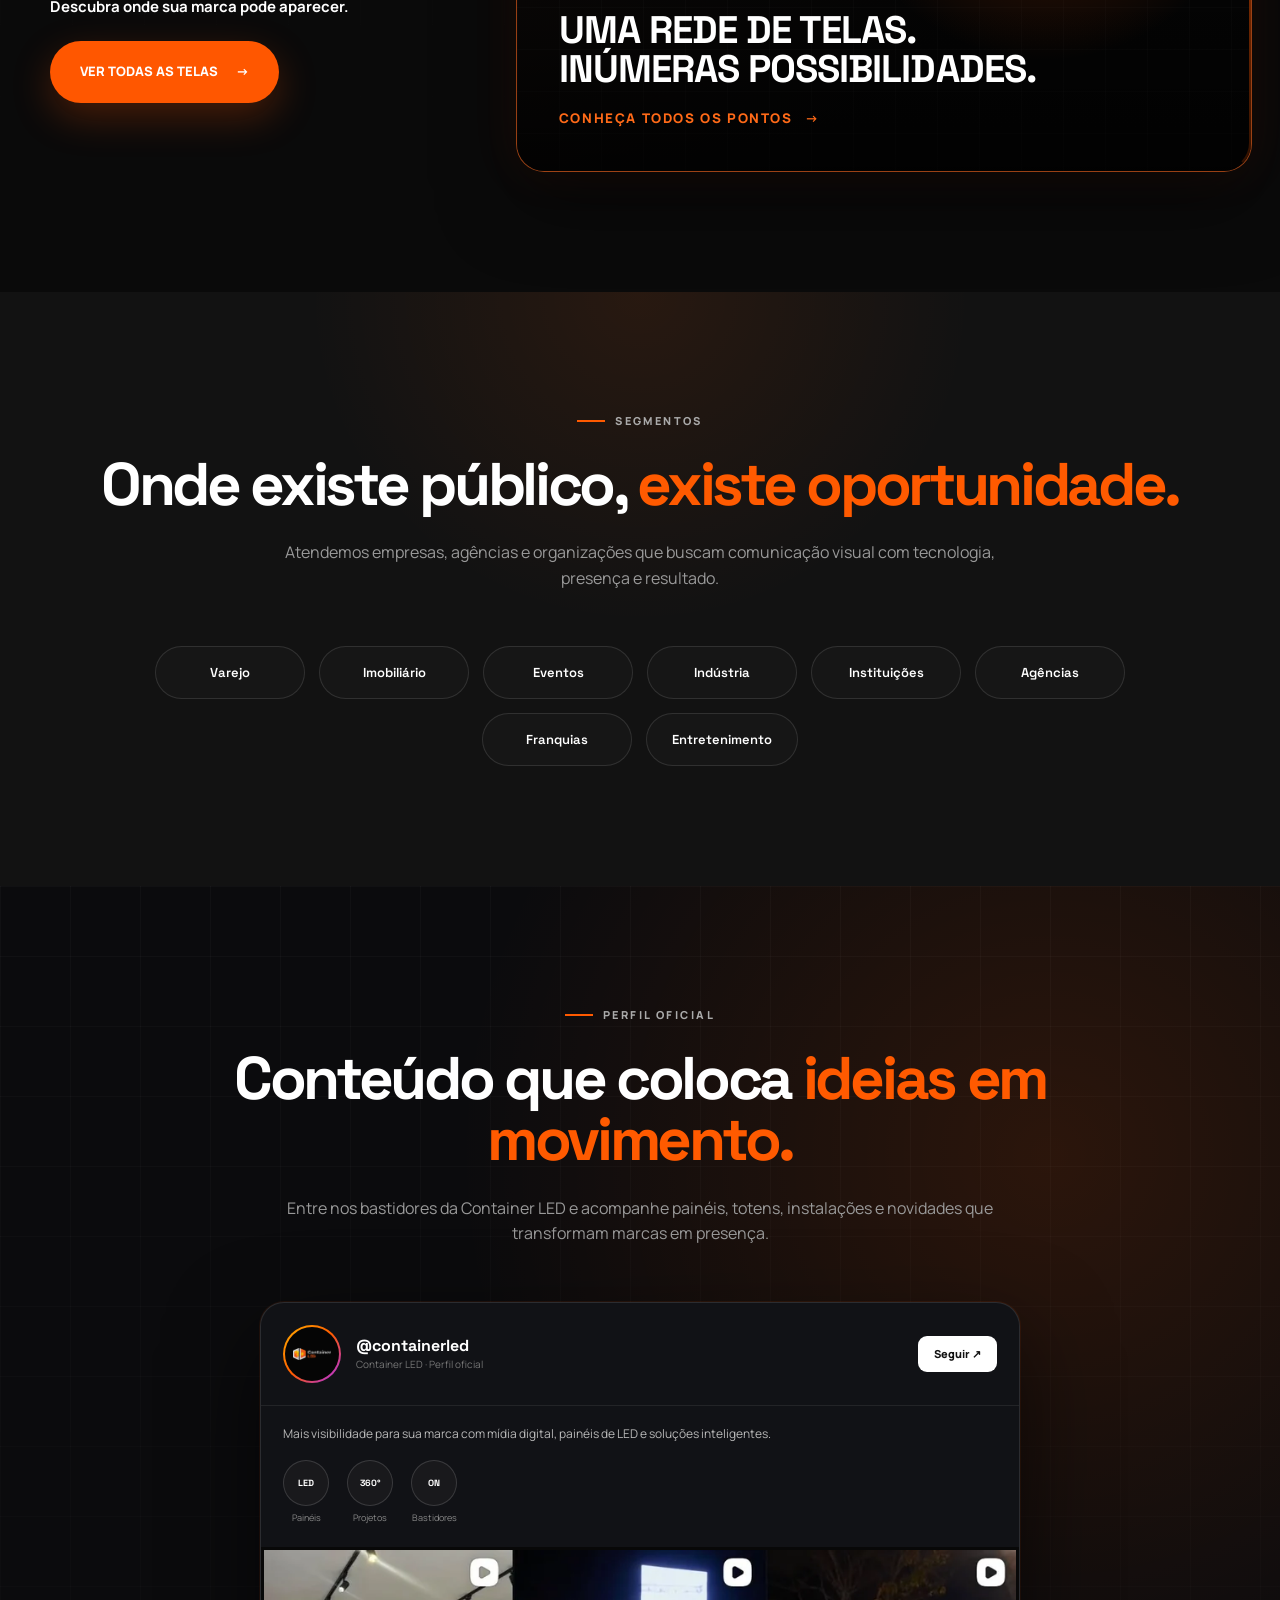
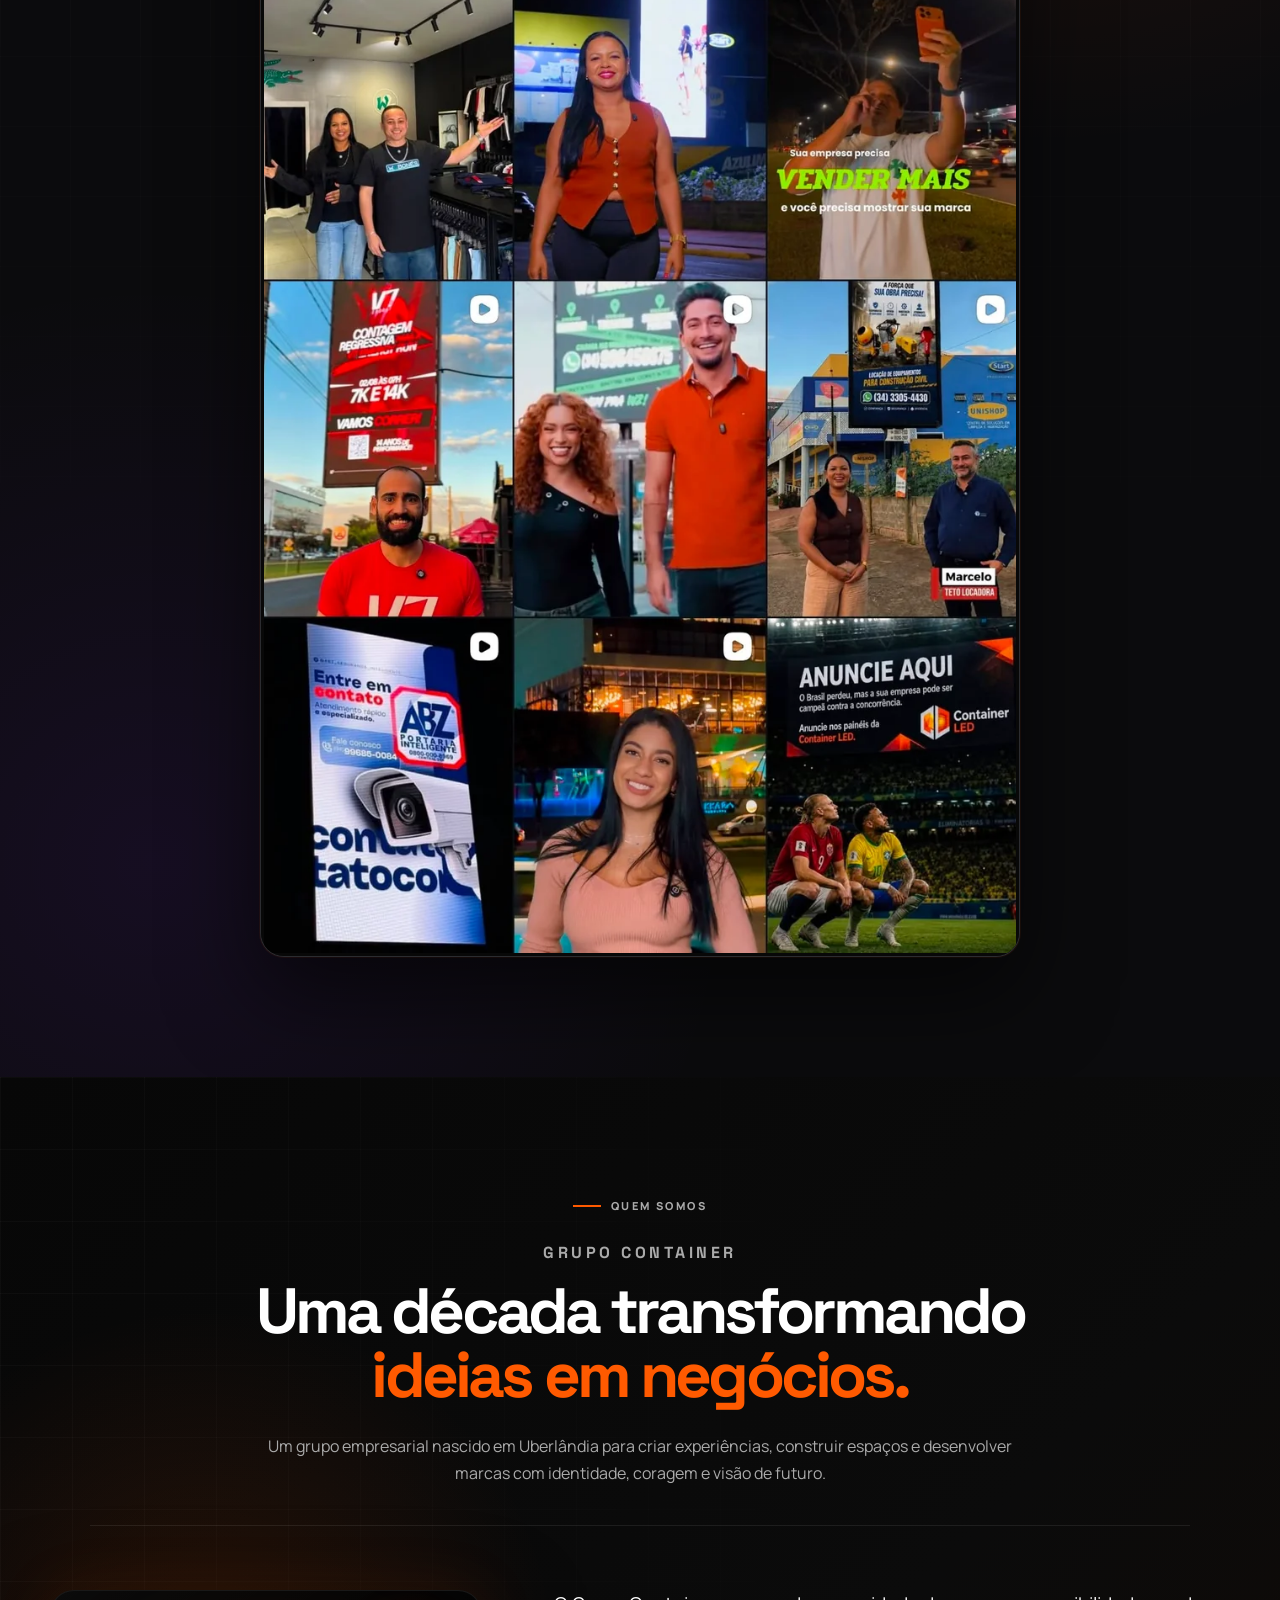
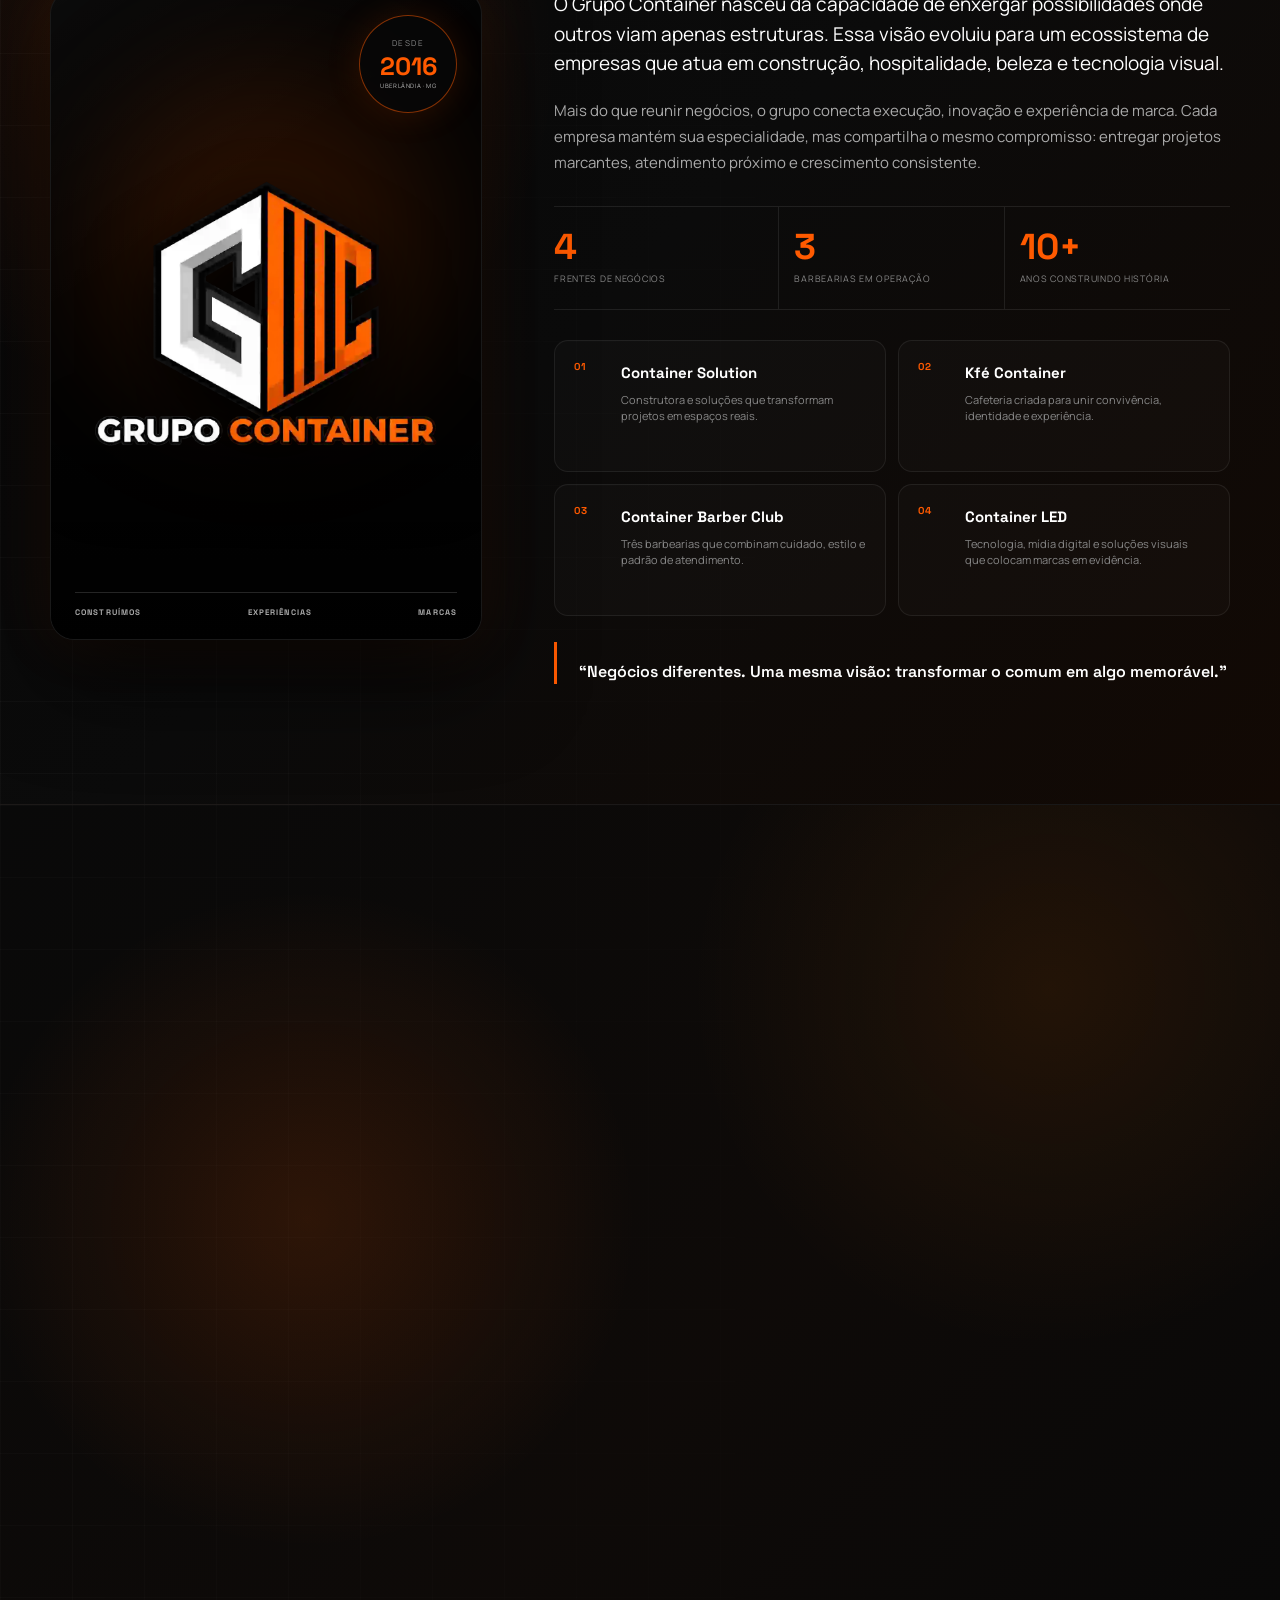
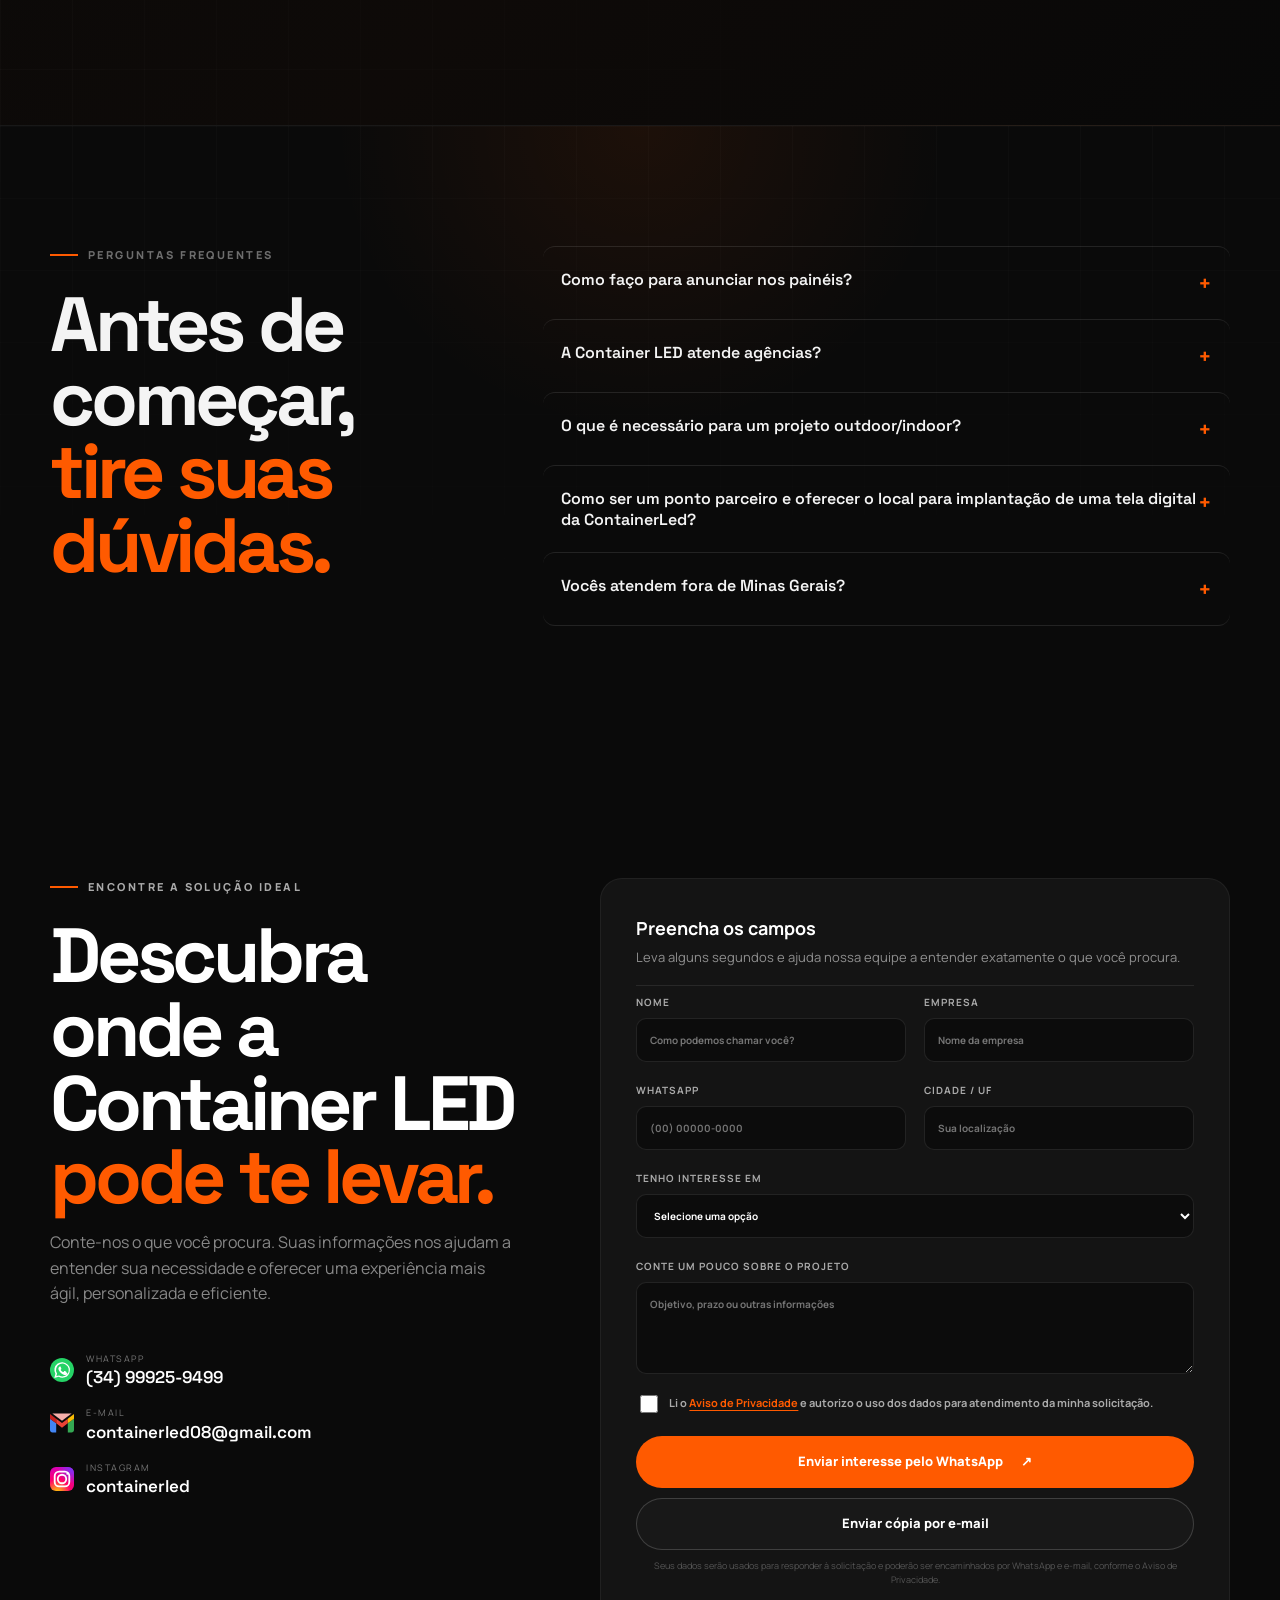
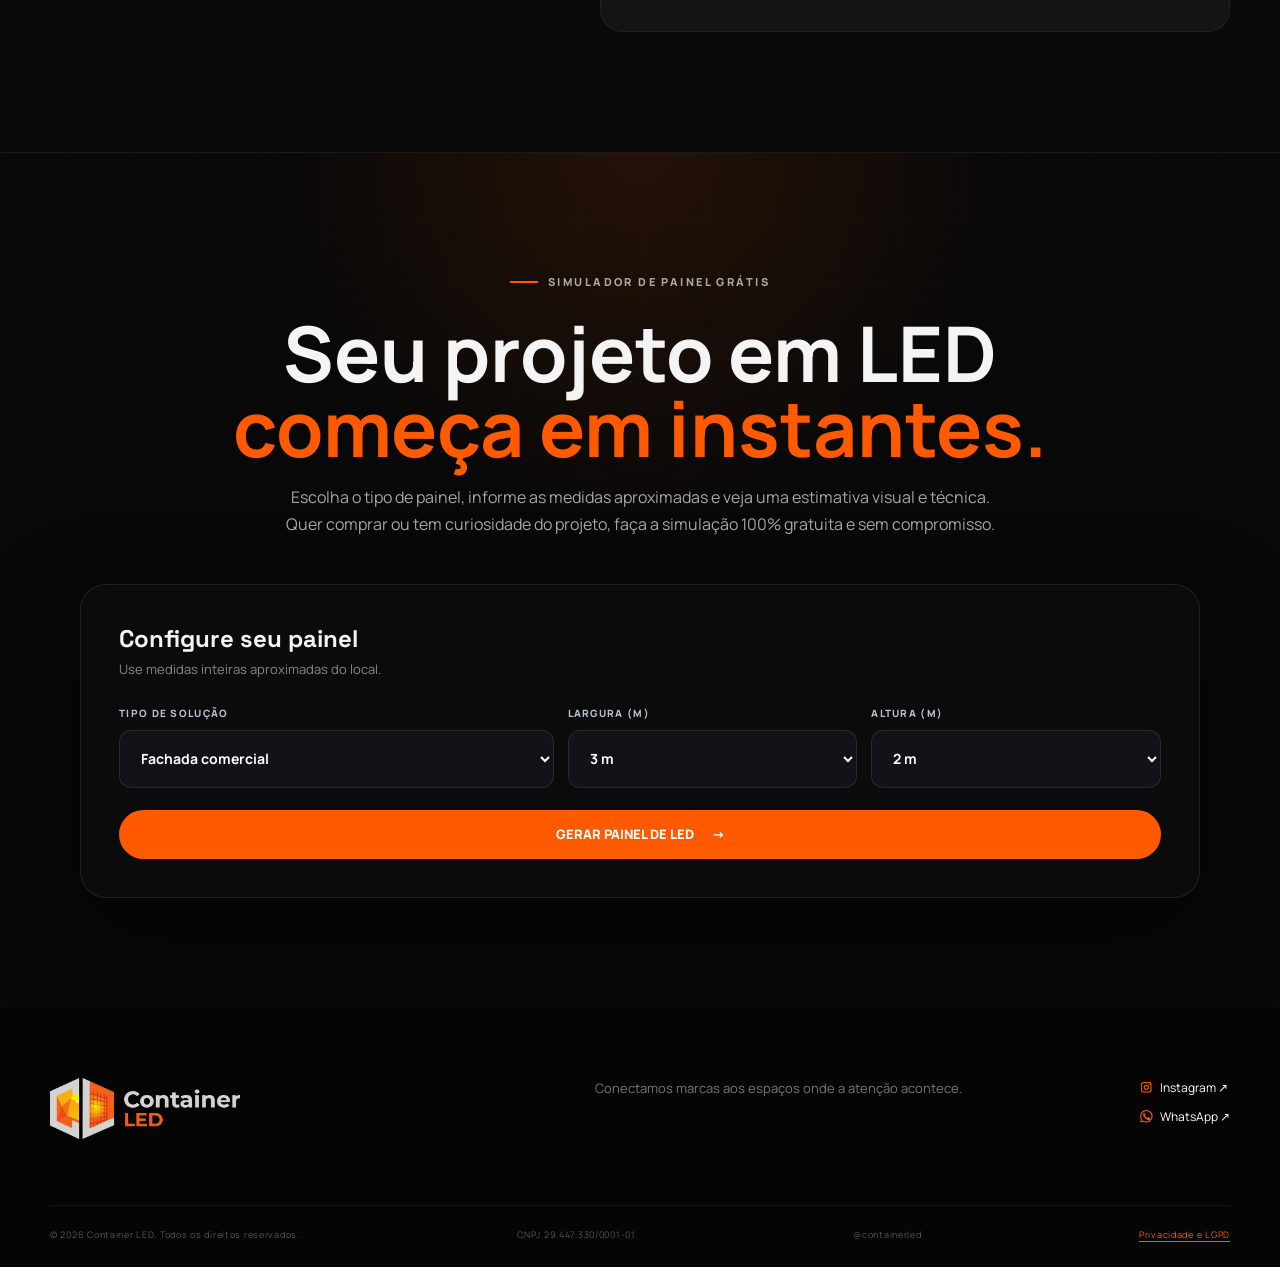
==== commit b260a93f: "Destaca CTA para catálogo de telas na Home" ====
--- a/index.html
+++ b/index.html
@@ -16,13 +16,34 @@
       .main-nav.open{transform:translateX(0)!important}
       .main-nav .nav-cta{padding:0;border:0;border-radius:0;background:none}
     }
+
+    .home-screens-showcase{overflow:hidden;background:radial-gradient(circle at 82% 48%,rgba(255,82,0,.13),transparent 35%),#090909}
+    .home-screens-layout{display:grid;grid-template-columns:minmax(0,.72fr) minmax(480px,1.28fr);gap:64px;align-items:center}
+    .home-screens-copy{margin:0;text-align:left}
+    .home-screens-copy h2{max-width:650px}
+    .home-screens-copy p{max-width:570px}
+    .home-screens-curiosity{margin-top:22px!important;color:#fff!important;font-weight:700}
+    .home-screens-cta{display:inline-flex;min-height:62px;margin-top:22px;padding:18px 30px;align-items:center;justify-content:center;gap:18px;border-radius:999px;background:#ff5700;color:#fff;font-weight:800;box-shadow:0 14px 38px rgba(255,82,0,.25);transition:transform .25s ease,box-shadow .25s ease,background .25s ease}
+    .home-screens-cta:hover{transform:translateY(-3px);background:#ff6a18;box-shadow:0 18px 48px rgba(255,82,0,.38)}
+    .home-screens-cta:focus-visible,.home-screens-media:focus-visible{outline:3px solid #fff;outline-offset:5px}
+    .home-screens-media{position:relative;display:block;min-height:460px;aspect-ratio:16/10;overflow:hidden;border:1px solid rgba(255,104,28,.58);border-radius:28px;background:linear-gradient(135deg,#17100d,#080808 62%);box-shadow:0 28px 75px rgba(0,0,0,.5),0 0 45px rgba(255,78,0,.1);cursor:pointer;isolation:isolate}
+    .home-screens-media:before{content:"";position:absolute;inset:0;z-index:1;background-image:linear-gradient(rgba(255,255,255,.035) 1px,transparent 1px),linear-gradient(90deg,rgba(255,255,255,.035) 1px,transparent 1px);background-size:42px 42px}
+    .home-screens-media:after{content:"";position:absolute;inset:0;z-index:2;border:2px solid transparent;border-top-color:#ff5700;border-right-color:#ff5700;border-radius:inherit;pointer-events:none}
+    .home-screens-video{position:absolute;inset:0;width:100%;height:100%;object-fit:cover;transition:transform .55s ease}
+    .home-screens-media:hover .home-screens-video{transform:scale(1.035)}
+    .home-screens-placeholder{position:absolute;inset:0;z-index:3;display:flex;padding:42px;align-items:flex-start;justify-content:flex-end;flex-direction:column;background:radial-gradient(circle at 72% 30%,rgba(255,84,0,.28),transparent 34%),linear-gradient(0deg,rgba(0,0,0,.82),rgba(0,0,0,.08));color:#fff}
+    .home-screens-symbol{position:absolute;top:34px;right:36px;display:grid;width:76px;height:76px;place-items:center;border:1px solid rgba(255,255,255,.18);border-radius:20px;color:#ff5a00;font:800 18px "Space Grotesk",sans-serif;box-shadow:inset 0 0 28px rgba(255,83,0,.15)}
+    .home-screens-placeholder strong{max-width:580px;font:700 clamp(28px,3vw,46px)/1.02 "Space Grotesk",sans-serif;letter-spacing:-.025em}
+    .home-screens-placeholder small{display:flex;margin-top:20px;align-items:center;gap:12px;color:#ff6a18;font-weight:800;letter-spacing:.12em}
+    @media(max-width:960px){.home-screens-layout{grid-template-columns:1fr;gap:38px}.home-screens-media{min-height:380px}}
+    @media(max-width:640px){.home-screens-layout{gap:30px}.home-screens-copy{text-align:left}.home-screens-cta{width:100%;min-height:58px;padding:16px 20px}.home-screens-media{width:100%;min-height:0;aspect-ratio:4/3;border-radius:20px}.home-screens-placeholder{padding:26px}.home-screens-symbol{top:22px;right:22px;width:58px;height:58px;border-radius:15px;font-size:14px}.home-screens-placeholder strong{font-size:27px}.home-screens-placeholder small{font-size:10px;letter-spacing:.08em}}
   </style>
 </head>
 <body>
   <a class="skip-link" href="#conteudo">Ir para o conteúdo</a>
   <header class="site-header" id="inicio">
     <div class="container nav-wrap">
-      <a class="brand brand-image" href="#inicio" aria-label="Container LED - início"><img src="assets/container-led-logo.webp" alt="Container LED"></a>
+      <a class="brand brand-image" href="/" aria-label="Container LED - início"><img src="assets/container-led-logo.webp" alt="Container LED"></a>
       <button class="menu-toggle" aria-label="Abrir menu" aria-expanded="false" aria-controls="menu"><span></span><span></span><span></span></button>
       <nav id="menu" class="main-nav" aria-label="Navegação principal">
         <a href="/telas-digitais">Nossas telas digitais</a>
@@ -193,25 +214,31 @@
       </div>
     </section>
 
-    <section class="section" id="paineis">
-      <div class="container">
-        <div class="section-heading media-exterior-heading reveal">
-          <div class="eyebrow"><span></span> TELAS DIGITAIS PARA PUBLICIDADE E PROPAGANDA</div>
-          <h2>Quem é <em>VISTO</em>, é <em>LEMBRADO!</em></h2>
-          <p>Seja nosso parceiro divulgando sua empresa ou serviço. Escolha uma das nossas telas digitais em operação para conhecer fotos, características, endereço e localização no Google Maps.</p>
-          <a class="button button-primary home-all-screens" href="/telas-digitais/">TODAS AS TELAS <span>→</span></a>
-        </div>
-        <div class="panel-cards two-panel-grid">
-          <a class="location-card panel-choice reveal" href="/telas-digitais/" aria-label="Conhecer a Tela 01 da Avenida Rondon Pacheco">
-            <div class="card-visual panel-photo"><img src="assets/painel-rondon.webp" alt="Painel da Avenida Rondon Pacheco"><span class="status status-live">Em operação</span></div>
-            <div class="card-body"><span class="card-index">01</span><div><h3>Av. Rondon Pacheco</h3><p>Na principal avenida de Uberlândia, ao lado do <strong>Colégio Gabarito</strong> e <strong>Griff Shopping</strong>, com amplo campo visual e fluxo intenso.</p><span class="panel-open">Conhecer esta tela <b>→</b></span></div></div>
+    <section class="section home-screens-showcase" id="paineis">
+      <div class="container">
+        <div class="home-screens-layout">
+          <div class="section-heading media-exterior-heading home-screens-copy reveal">
+            <div class="eyebrow"><span></span> TELAS DIGITAIS PARA PUBLICIDADE E PROPAGANDA</div>
+            <h2>SUA MARCA PODE ESTAR <em>AQUI.</em></h2>
+            <p>Conheça os pontos da nossa rede de telas digitais e escolha onde deseja divulgar sua empresa.</p>
+            <p class="home-screens-curiosity">Descubra onde sua marca pode aparecer.</p>
+            <a class="button home-screens-cta" href="/telas-digitais/" aria-label="Ver todas as telas digitais disponíveis">
+              VER TODAS AS TELAS <span aria-hidden="true">→</span>
+            </a>
+          </div>
+          <a class="home-screens-media reveal" href="/telas-digitais/" aria-label="Conhecer todas as telas digitais da Container LED">
+            <video class="home-screens-video" autoplay muted loop playsinline preload="metadata"
+              data-video-path="/assets/videos/rede-telas-container-led.mp4"
+              data-poster-path="/assets/videos/rede-telas-container-led-poster.webp">
+              Seu navegador não suporta vídeos HTML5.
+            </video>
+            <span class="home-screens-placeholder" aria-hidden="true">
+              <span class="home-screens-symbol">LED</span>
+              <strong>UMA REDE DE TELAS.<br>INÚMERAS POSSIBILIDADES.</strong>
+              <small>CONHEÇA TODOS OS PONTOS <b>→</b></small>
+            </span>
           </a>
-          <a class="location-card panel-choice reveal" href="/telas-digitais/" aria-label="Conhecer a Tela 02 da Avenida Anselmo Alves, Pátio Sabiá">
-            <div class="card-visual panel-photo"><img src="assets/painel-anselmo-patio-sabia.webp" alt="Painel da Avenida Anselmo Alves em frente ao Pátio Sabiá"><span class="status status-live">Em operação</span></div>
-            <div class="card-body"><span class="card-index">02</span><div><h3>Av. Anselmo Alves - PÁTIO SABIÁ</h3><p>Em frente ao Pátio Sabiá, em uma região de alto fluxo que conecta importantes setores de Uberlândia, a 200 metros do <strong>PARQUE DO SABIÁ</strong>.</p><span class="panel-open">Conhecer esta tela <b>→</b></span></div></div>
-          </a>
-        </div>
-        <div class="section-cta reveal"><p>Quer colocar sua marca em movimento?</p><a class="text-link" href="#orcamento" data-interest="Publicidade em painel de LED">Consultar disponibilidade <span>→</span></a></div>
+        </div>
       </div>
     </section>
 
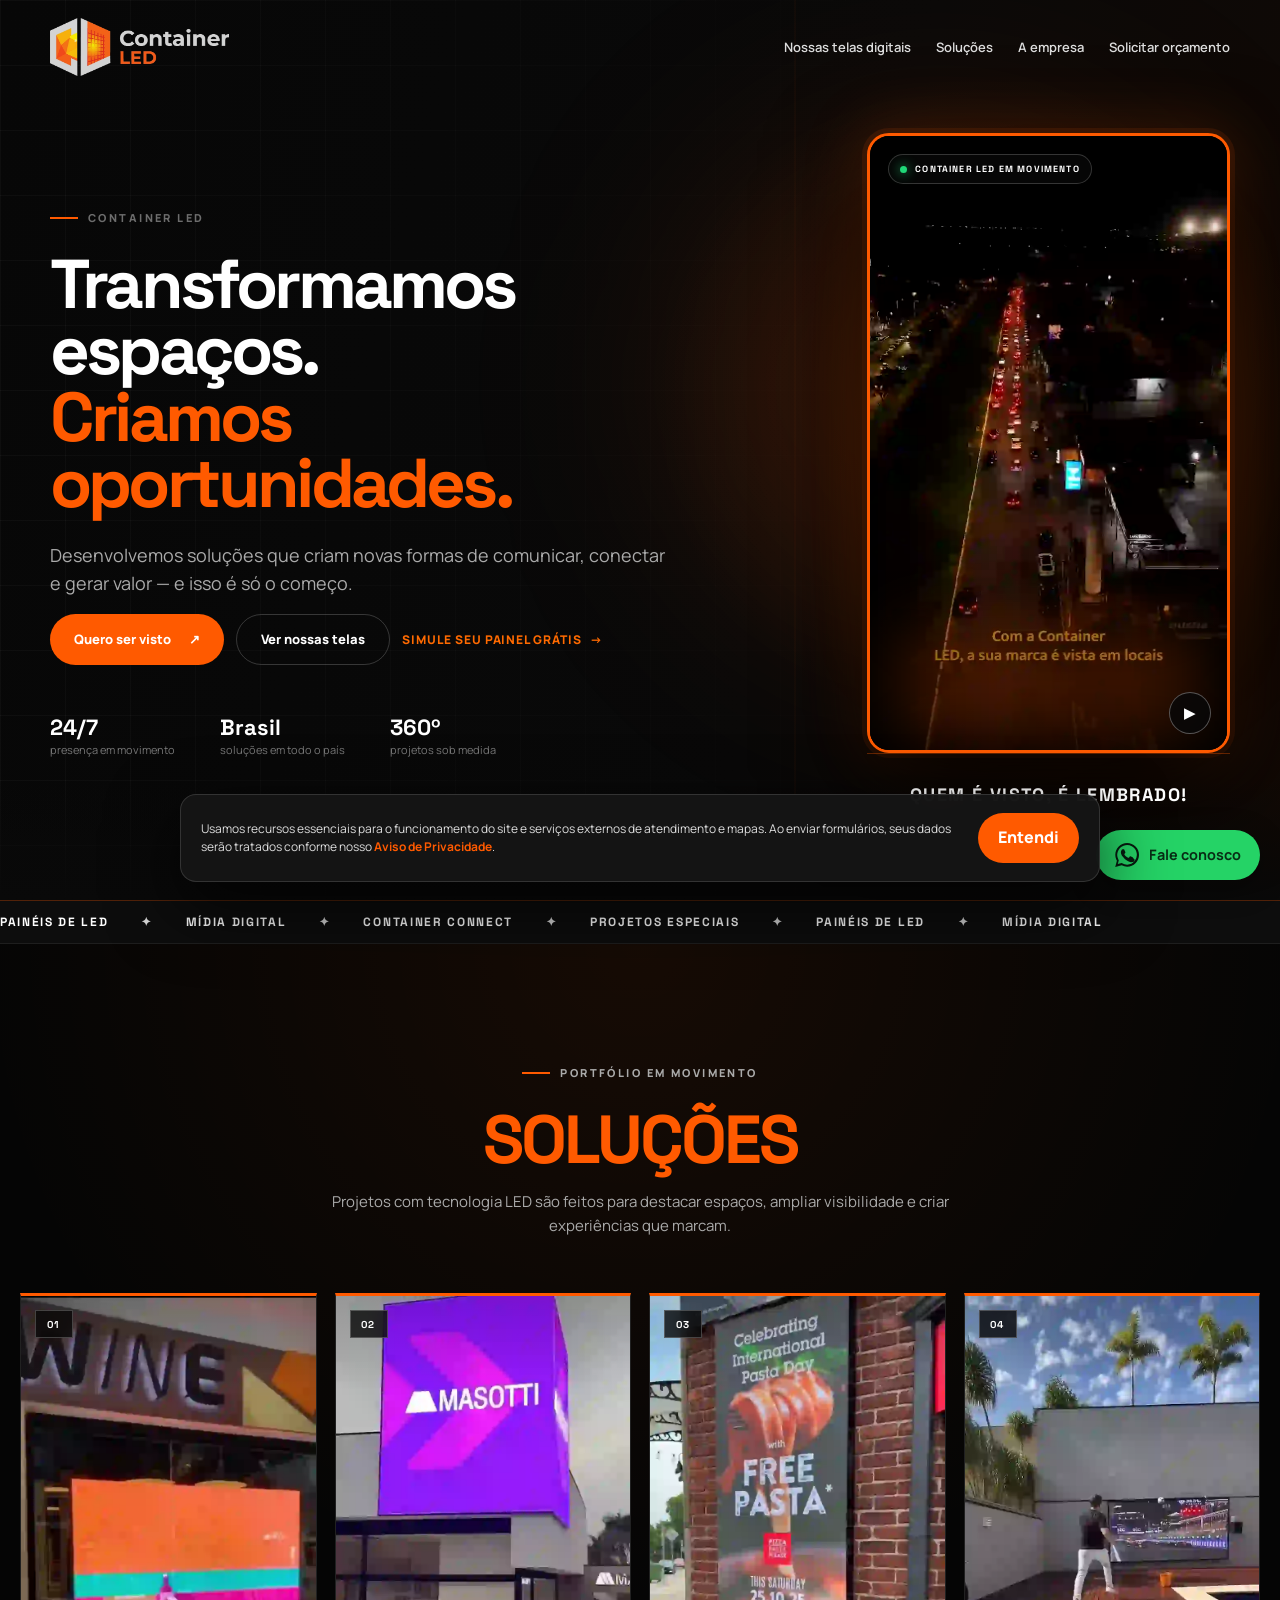
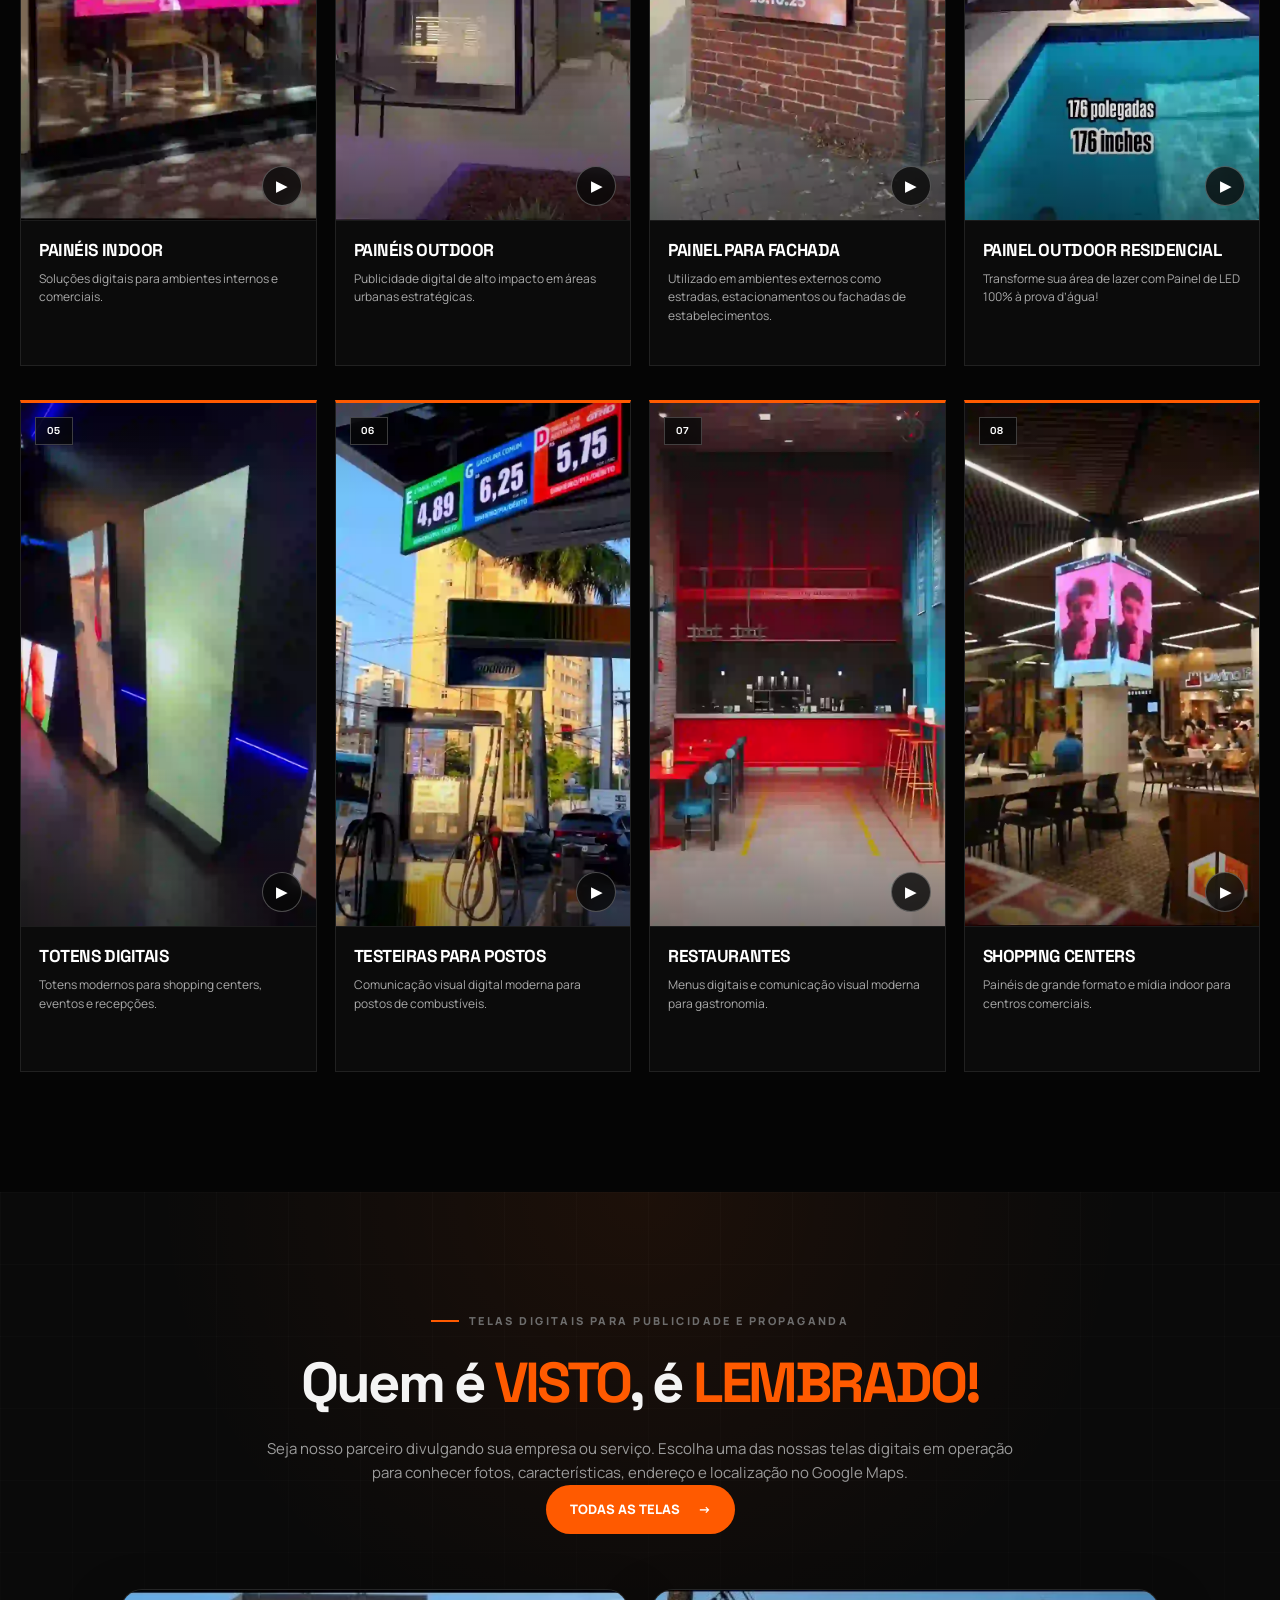
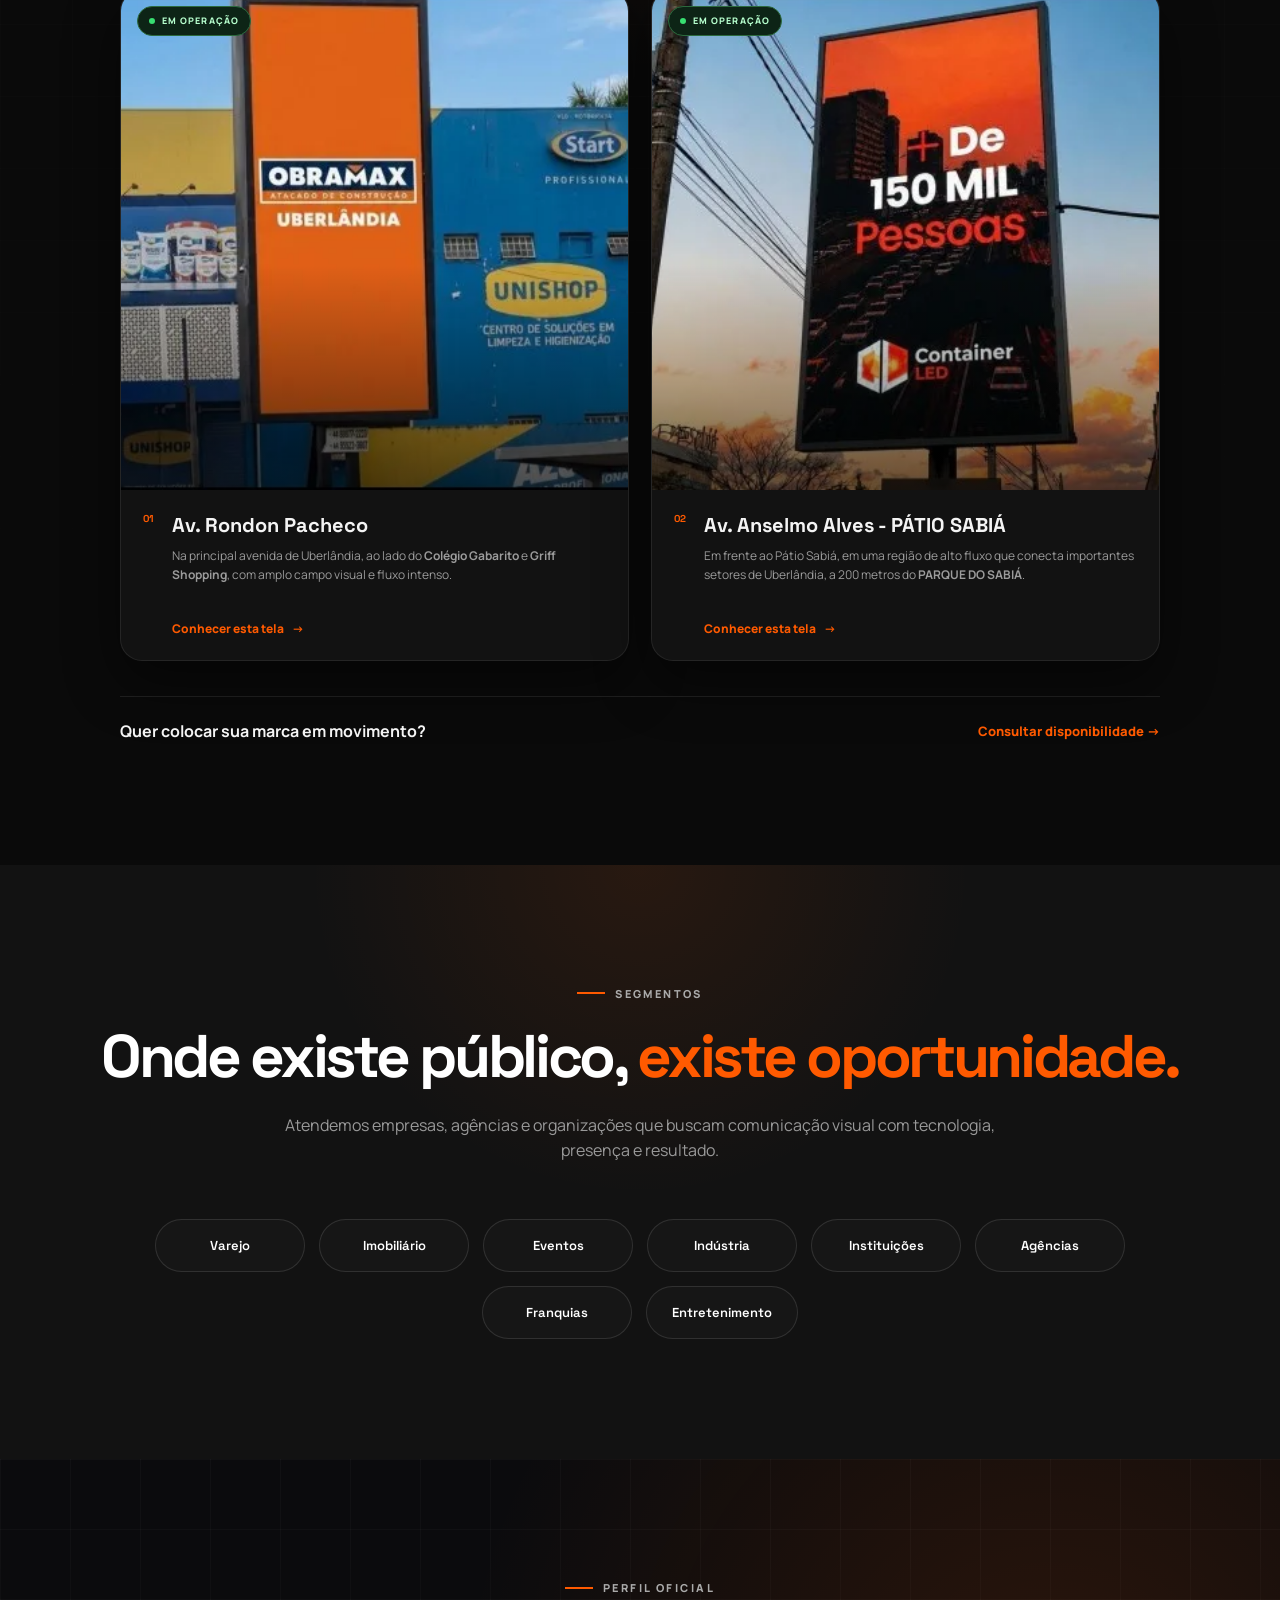
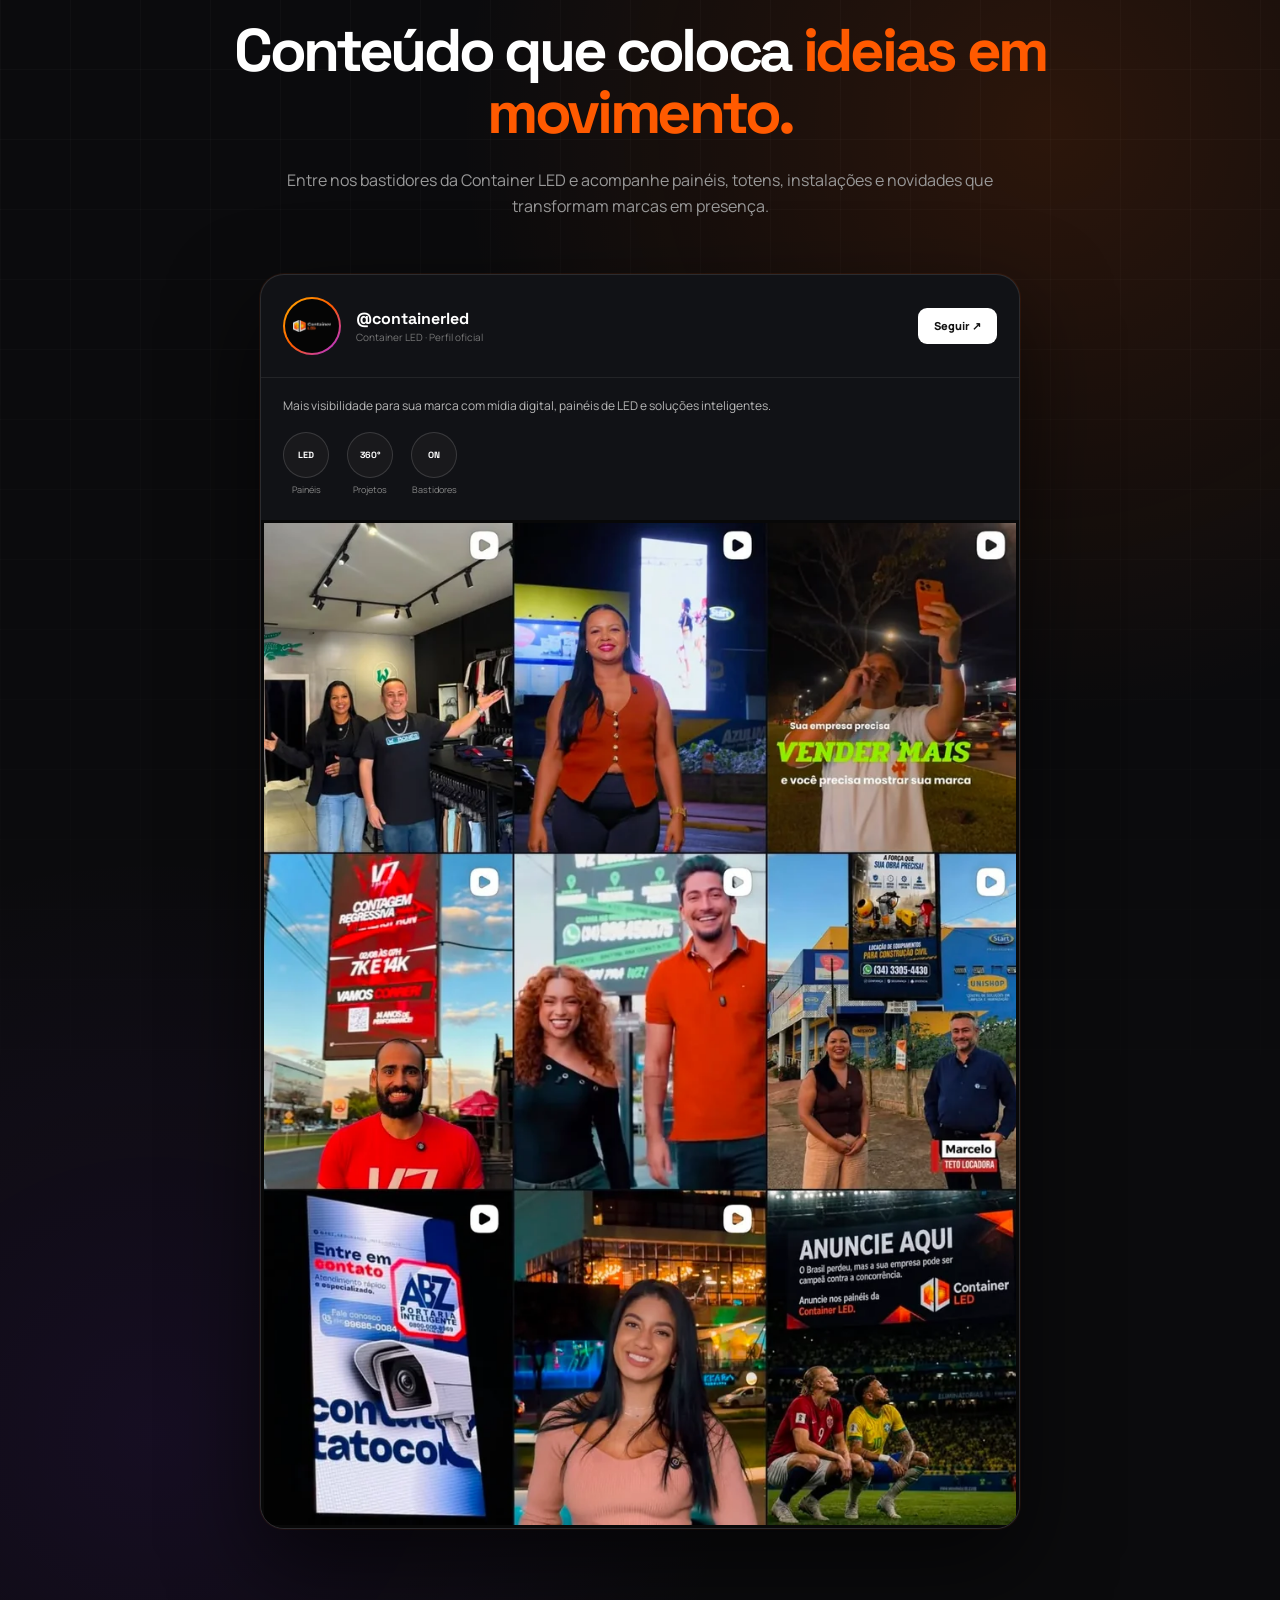
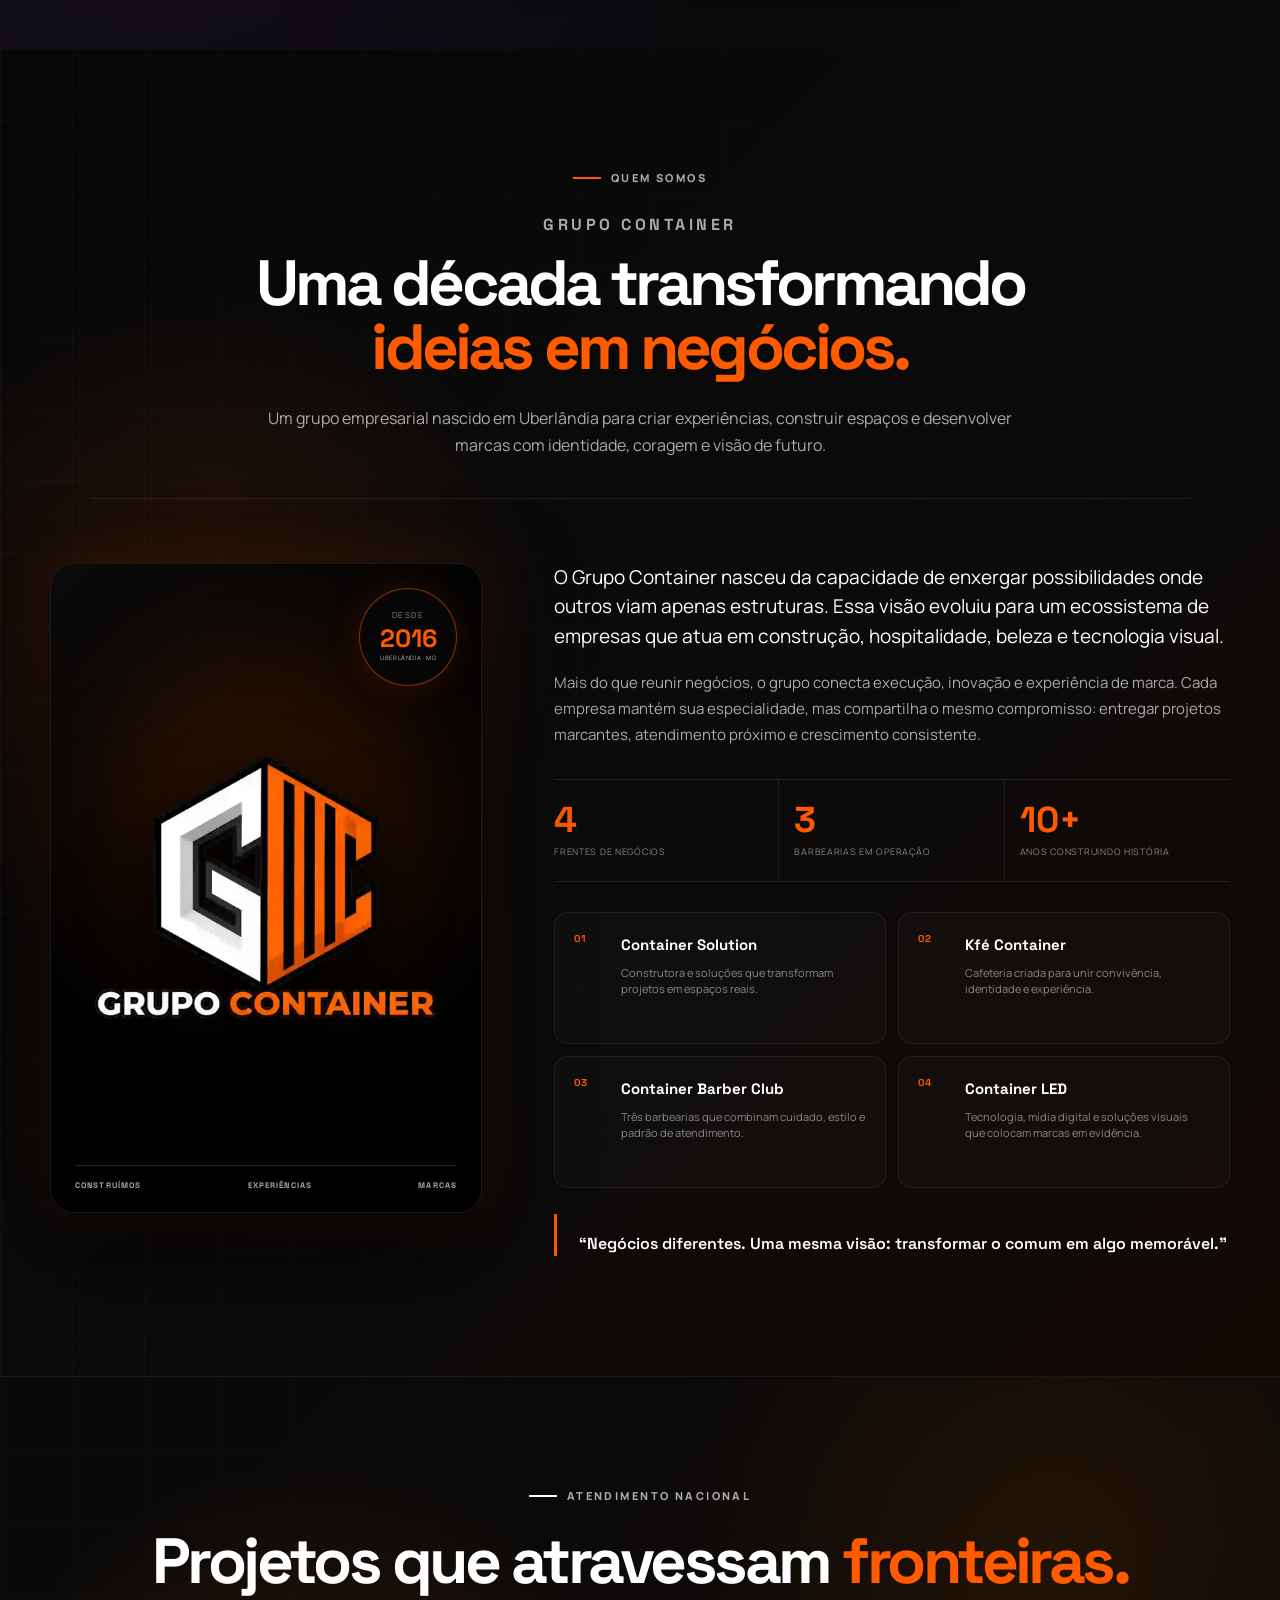
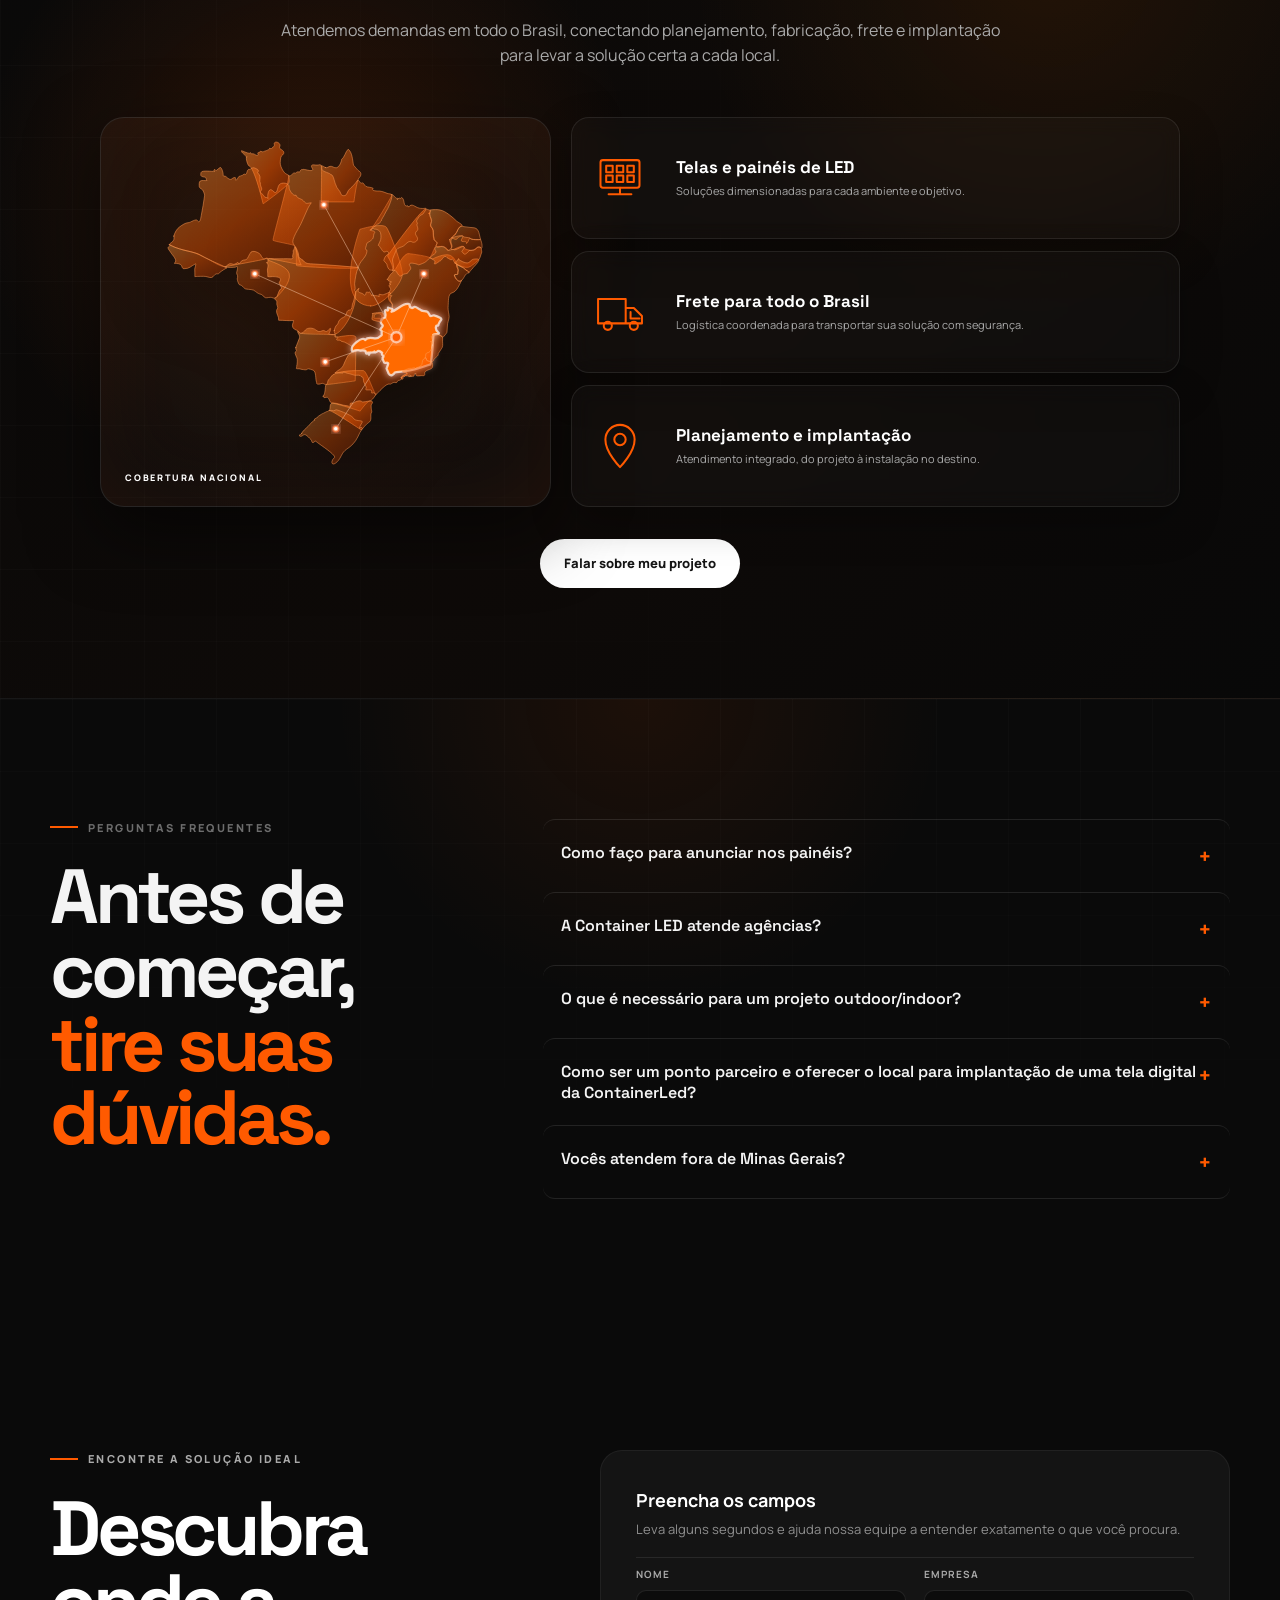
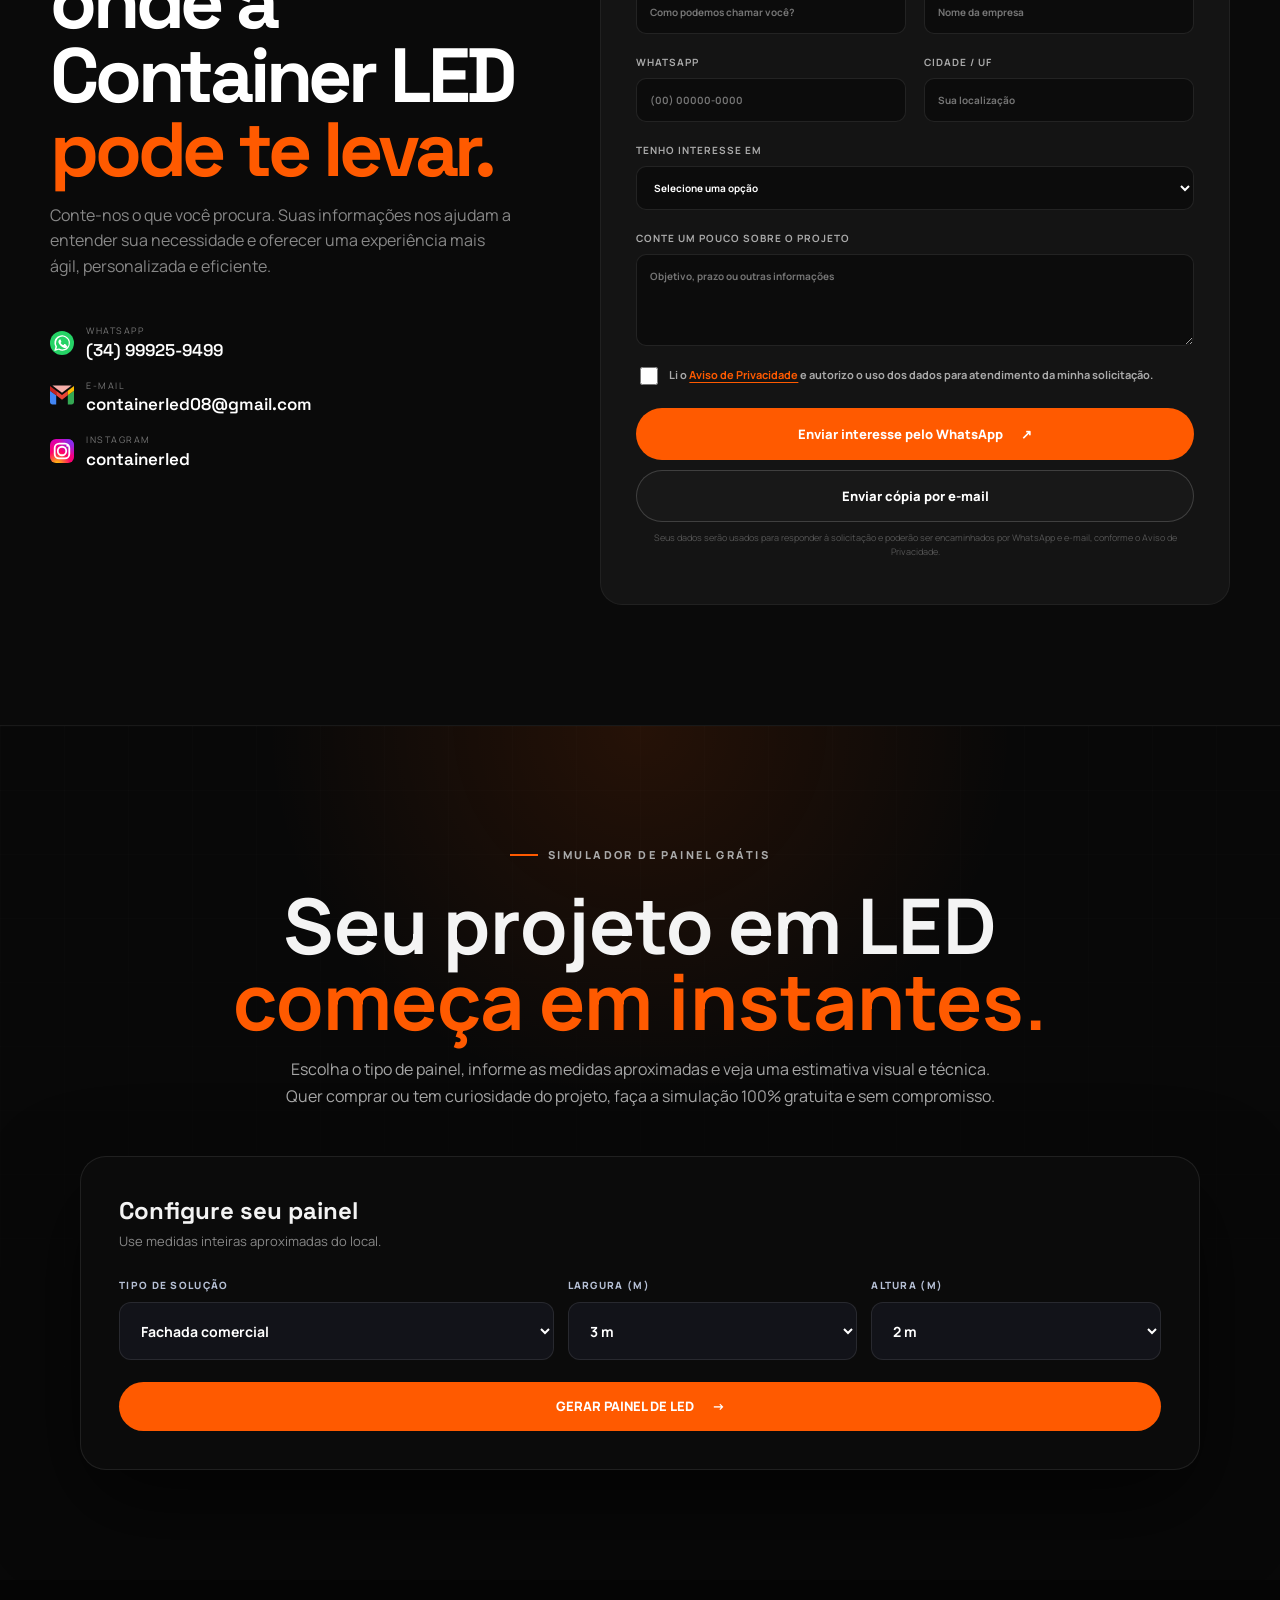
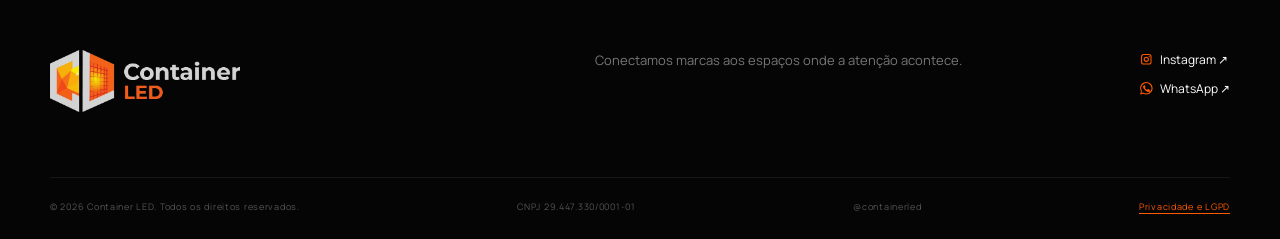
==== commit 0c284d63: "Restaura seção anterior de telas na Home" ====
--- a/index.html
+++ b/index.html
@@ -16,27 +16,6 @@
       .main-nav.open{transform:translateX(0)!important}
       .main-nav .nav-cta{padding:0;border:0;border-radius:0;background:none}
     }
-
-    .home-screens-showcase{overflow:hidden;background:radial-gradient(circle at 82% 48%,rgba(255,82,0,.13),transparent 35%),#090909}
-    .home-screens-layout{display:grid;grid-template-columns:minmax(0,.72fr) minmax(480px,1.28fr);gap:64px;align-items:center}
-    .home-screens-copy{margin:0;text-align:left}
-    .home-screens-copy h2{max-width:650px}
-    .home-screens-copy p{max-width:570px}
-    .home-screens-curiosity{margin-top:22px!important;color:#fff!important;font-weight:700}
-    .home-screens-cta{display:inline-flex;min-height:62px;margin-top:22px;padding:18px 30px;align-items:center;justify-content:center;gap:18px;border-radius:999px;background:#ff5700;color:#fff;font-weight:800;box-shadow:0 14px 38px rgba(255,82,0,.25);transition:transform .25s ease,box-shadow .25s ease,background .25s ease}
-    .home-screens-cta:hover{transform:translateY(-3px);background:#ff6a18;box-shadow:0 18px 48px rgba(255,82,0,.38)}
-    .home-screens-cta:focus-visible,.home-screens-media:focus-visible{outline:3px solid #fff;outline-offset:5px}
-    .home-screens-media{position:relative;display:block;min-height:460px;aspect-ratio:16/10;overflow:hidden;border:1px solid rgba(255,104,28,.58);border-radius:28px;background:linear-gradient(135deg,#17100d,#080808 62%);box-shadow:0 28px 75px rgba(0,0,0,.5),0 0 45px rgba(255,78,0,.1);cursor:pointer;isolation:isolate}
-    .home-screens-media:before{content:"";position:absolute;inset:0;z-index:1;background-image:linear-gradient(rgba(255,255,255,.035) 1px,transparent 1px),linear-gradient(90deg,rgba(255,255,255,.035) 1px,transparent 1px);background-size:42px 42px}
-    .home-screens-media:after{content:"";position:absolute;inset:0;z-index:2;border:2px solid transparent;border-top-color:#ff5700;border-right-color:#ff5700;border-radius:inherit;pointer-events:none}
-    .home-screens-video{position:absolute;inset:0;width:100%;height:100%;object-fit:cover;transition:transform .55s ease}
-    .home-screens-media:hover .home-screens-video{transform:scale(1.035)}
-    .home-screens-placeholder{position:absolute;inset:0;z-index:3;display:flex;padding:42px;align-items:flex-start;justify-content:flex-end;flex-direction:column;background:radial-gradient(circle at 72% 30%,rgba(255,84,0,.28),transparent 34%),linear-gradient(0deg,rgba(0,0,0,.82),rgba(0,0,0,.08));color:#fff}
-    .home-screens-symbol{position:absolute;top:34px;right:36px;display:grid;width:76px;height:76px;place-items:center;border:1px solid rgba(255,255,255,.18);border-radius:20px;color:#ff5a00;font:800 18px "Space Grotesk",sans-serif;box-shadow:inset 0 0 28px rgba(255,83,0,.15)}
-    .home-screens-placeholder strong{max-width:580px;font:700 clamp(28px,3vw,46px)/1.02 "Space Grotesk",sans-serif;letter-spacing:-.025em}
-    .home-screens-placeholder small{display:flex;margin-top:20px;align-items:center;gap:12px;color:#ff6a18;font-weight:800;letter-spacing:.12em}
-    @media(max-width:960px){.home-screens-layout{grid-template-columns:1fr;gap:38px}.home-screens-media{min-height:380px}}
-    @media(max-width:640px){.home-screens-layout{gap:30px}.home-screens-copy{text-align:left}.home-screens-cta{width:100%;min-height:58px;padding:16px 20px}.home-screens-media{width:100%;min-height:0;aspect-ratio:4/3;border-radius:20px}.home-screens-placeholder{padding:26px}.home-screens-symbol{top:22px;right:22px;width:58px;height:58px;border-radius:15px;font-size:14px}.home-screens-placeholder strong{font-size:27px}.home-screens-placeholder small{font-size:10px;letter-spacing:.08em}}
   </style>
 </head>
 <body>
@@ -214,31 +193,25 @@
       </div>
     </section>
 
-    <section class="section home-screens-showcase" id="paineis">
-      <div class="container">
-        <div class="home-screens-layout">
-          <div class="section-heading media-exterior-heading home-screens-copy reveal">
-            <div class="eyebrow"><span></span> TELAS DIGITAIS PARA PUBLICIDADE E PROPAGANDA</div>
-            <h2>SUA MARCA PODE ESTAR <em>AQUI.</em></h2>
-            <p>Conheça os pontos da nossa rede de telas digitais e escolha onde deseja divulgar sua empresa.</p>
-            <p class="home-screens-curiosity">Descubra onde sua marca pode aparecer.</p>
-            <a class="button home-screens-cta" href="/telas-digitais/" aria-label="Ver todas as telas digitais disponíveis">
-              VER TODAS AS TELAS <span aria-hidden="true">→</span>
-            </a>
-          </div>
-          <a class="home-screens-media reveal" href="/telas-digitais/" aria-label="Conhecer todas as telas digitais da Container LED">
-            <video class="home-screens-video" autoplay muted loop playsinline preload="metadata"
-              data-video-path="/assets/videos/rede-telas-container-led.mp4"
-              data-poster-path="/assets/videos/rede-telas-container-led-poster.webp">
-              Seu navegador não suporta vídeos HTML5.
-            </video>
-            <span class="home-screens-placeholder" aria-hidden="true">
-              <span class="home-screens-symbol">LED</span>
-              <strong>UMA REDE DE TELAS.<br>INÚMERAS POSSIBILIDADES.</strong>
-              <small>CONHEÇA TODOS OS PONTOS <b>→</b></small>
-            </span>
+    <section class="section" id="paineis">
+      <div class="container">
+        <div class="section-heading media-exterior-heading reveal">
+          <div class="eyebrow"><span></span> TELAS DIGITAIS PARA PUBLICIDADE E PROPAGANDA</div>
+          <h2>Quem é <em>VISTO</em>, é <em>LEMBRADO!</em></h2>
+          <p>Seja nosso parceiro divulgando sua empresa ou serviço. Escolha uma das nossas telas digitais em operação para conhecer fotos, características, endereço e localização no Google Maps.</p>
+          <a class="button button-primary home-all-screens" href="/telas-digitais/">TODAS AS TELAS <span>→</span></a>
+        </div>
+        <div class="panel-cards two-panel-grid">
+          <a class="location-card panel-choice reveal" href="/telas-digitais/" aria-label="Conhecer a Tela 01 da Avenida Rondon Pacheco">
+            <div class="card-visual panel-photo"><img src="assets/painel-rondon.webp" alt="Painel da Avenida Rondon Pacheco"><span class="status status-live">Em operação</span></div>
+            <div class="card-body"><span class="card-index">01</span><div><h3>Av. Rondon Pacheco</h3><p>Na principal avenida de Uberlândia, ao lado do <strong>Colégio Gabarito</strong> e <strong>Griff Shopping</strong>, com amplo campo visual e fluxo intenso.</p><span class="panel-open">Conhecer esta tela <b>→</b></span></div></div>
           </a>
-        </div>
+          <a class="location-card panel-choice reveal" href="/telas-digitais/" aria-label="Conhecer a Tela 02 da Avenida Anselmo Alves, Pátio Sabiá">
+            <div class="card-visual panel-photo"><img src="assets/painel-anselmo-patio-sabia.webp" alt="Painel da Avenida Anselmo Alves em frente ao Pátio Sabiá"><span class="status status-live">Em operação</span></div>
+            <div class="card-body"><span class="card-index">02</span><div><h3>Av. Anselmo Alves - PÁTIO SABIÁ</h3><p>Em frente ao Pátio Sabiá, em uma região de alto fluxo que conecta importantes setores de Uberlândia, a 200 metros do <strong>PARQUE DO SABIÁ</strong>.</p><span class="panel-open">Conhecer esta tela <b>→</b></span></div></div>
+          </a>
+        </div>
+        <div class="section-cta reveal"><p>Quer colocar sua marca em movimento?</p><a class="text-link" href="#orcamento" data-interest="Publicidade em painel de LED">Consultar disponibilidade <span>→</span></a></div>
       </div>
     </section>
 
